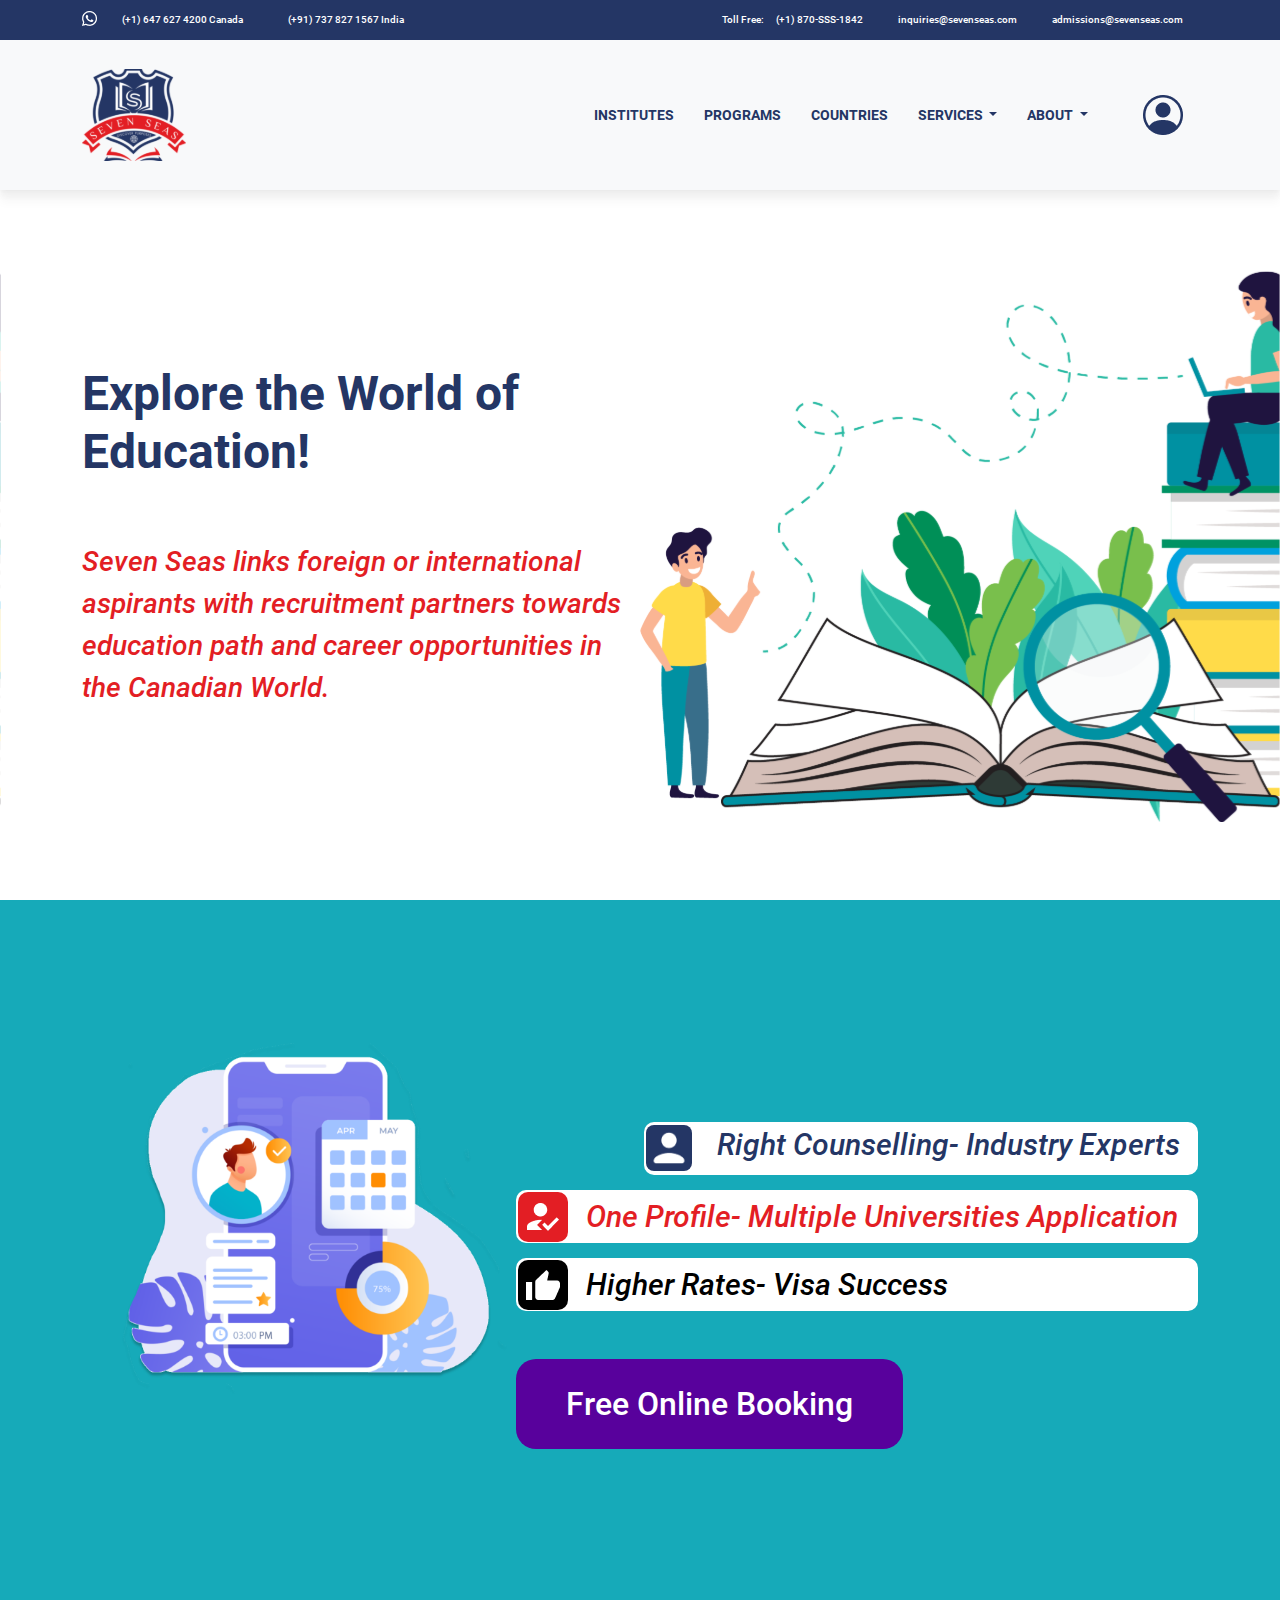
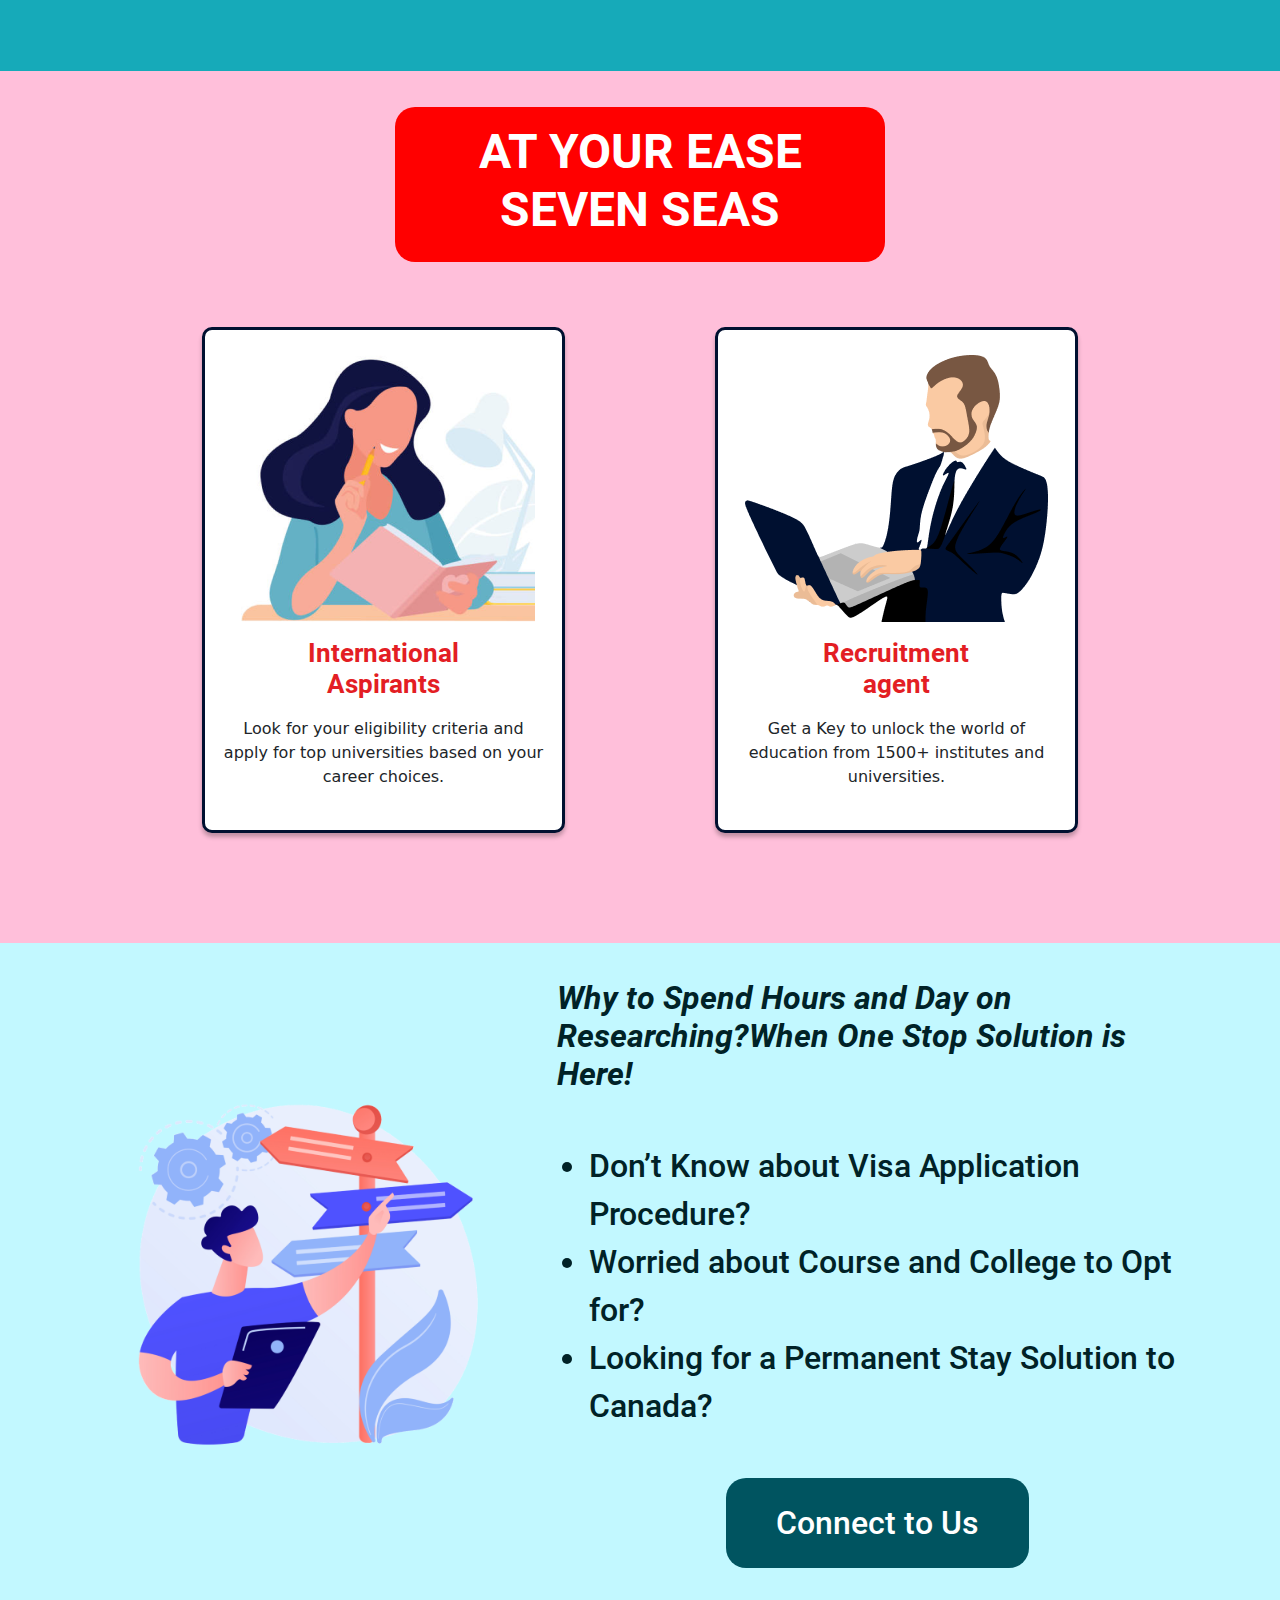
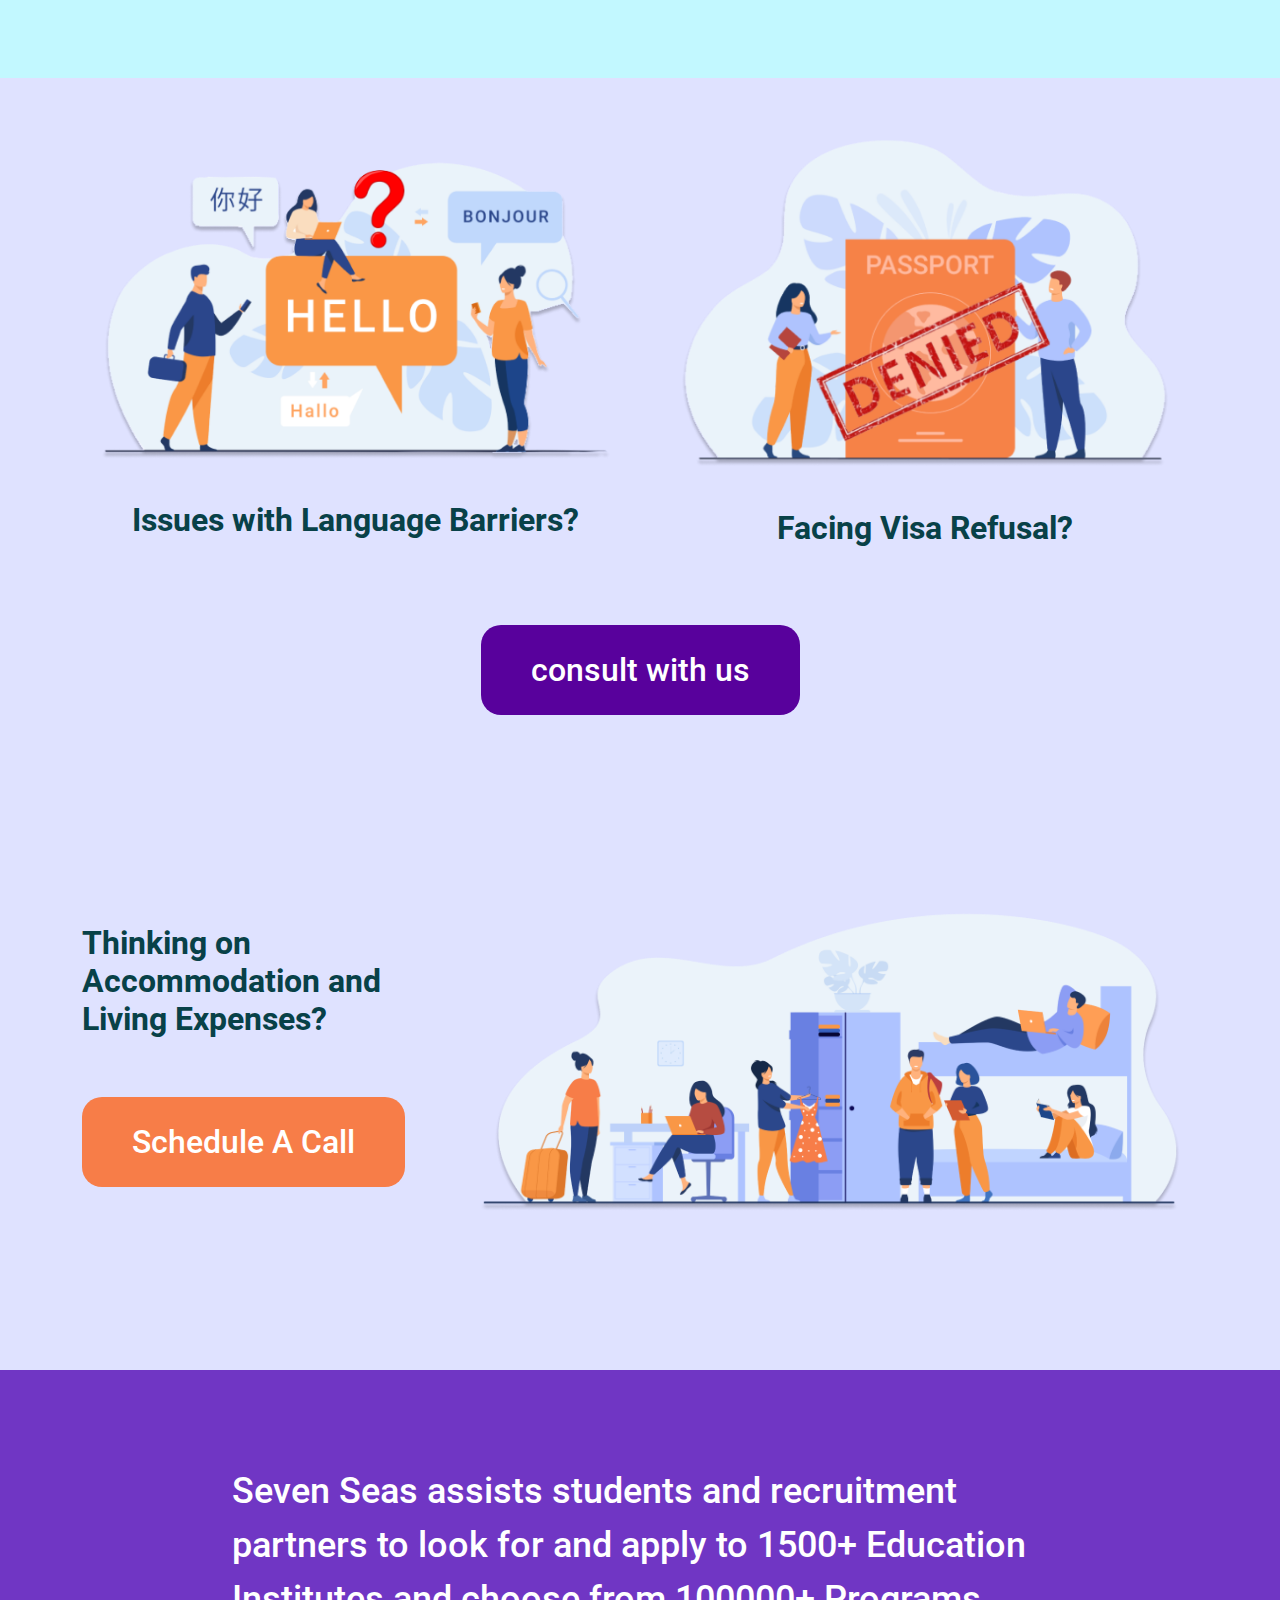
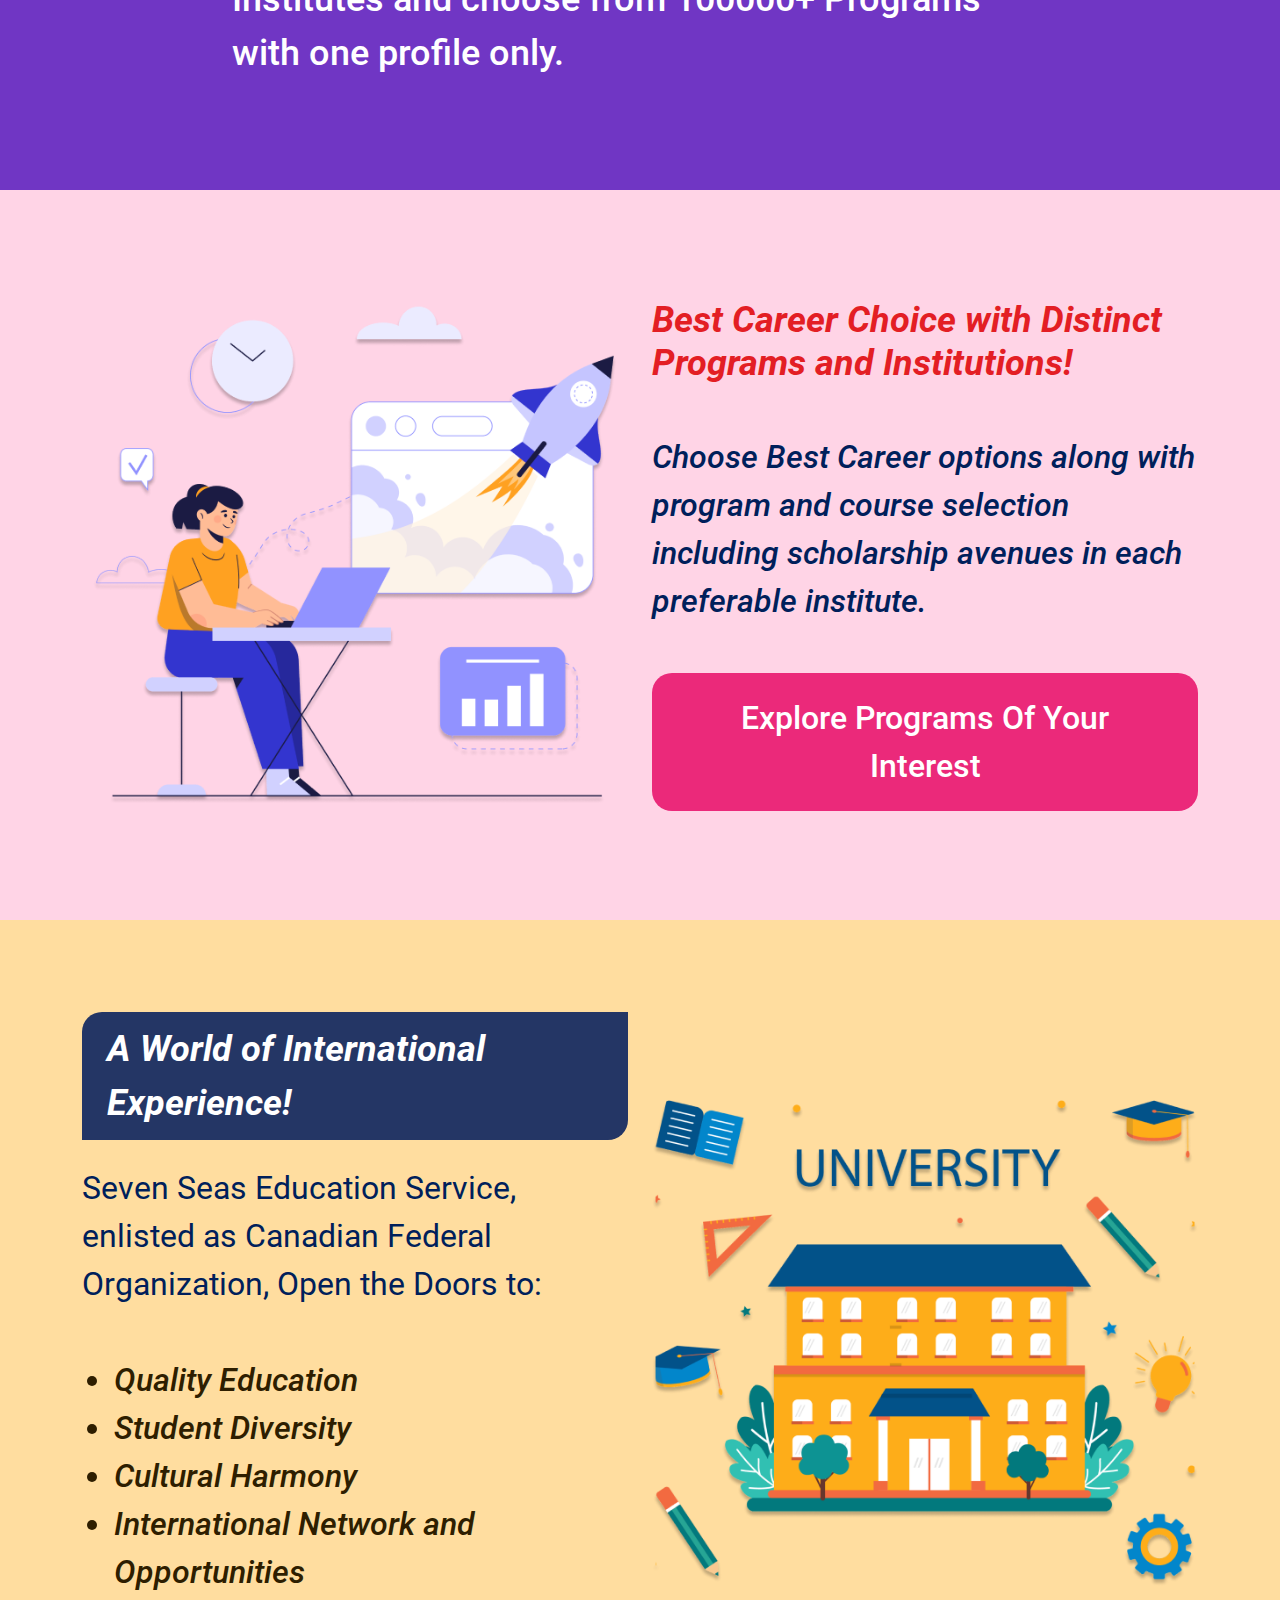
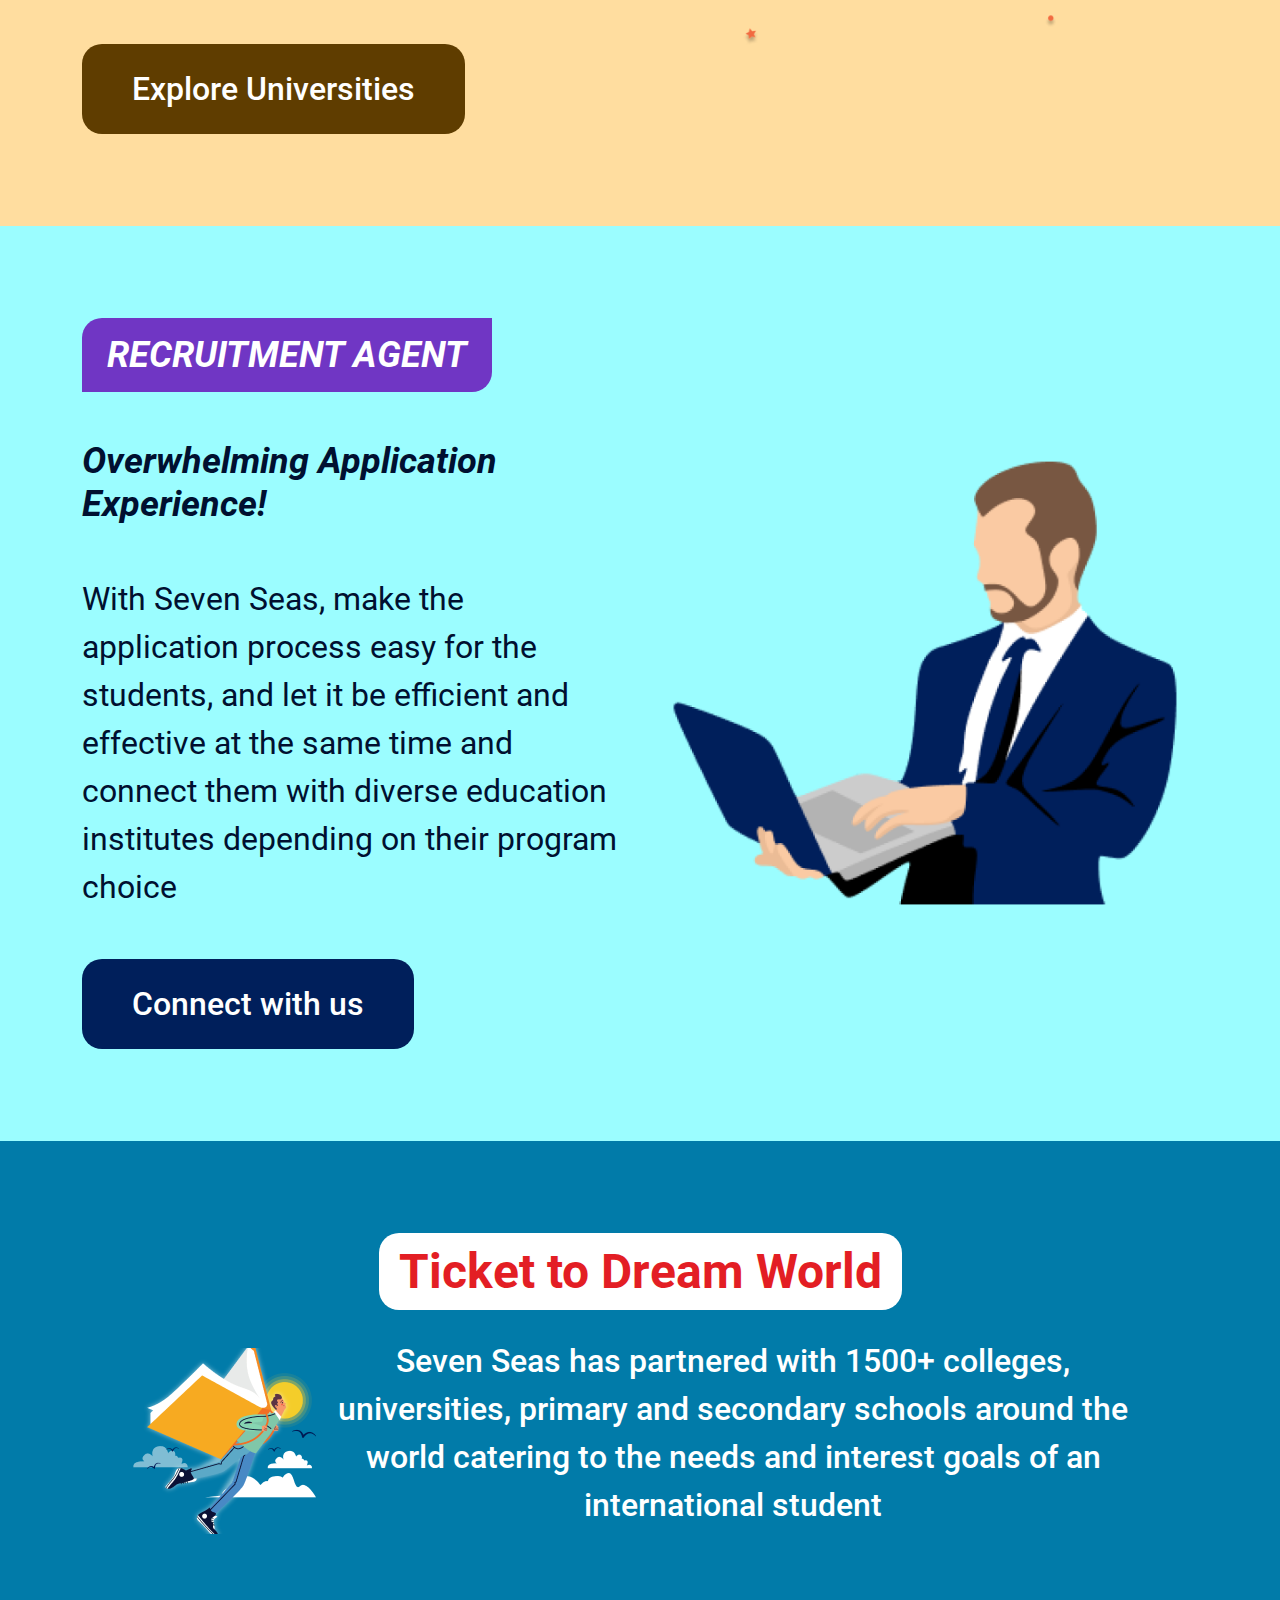
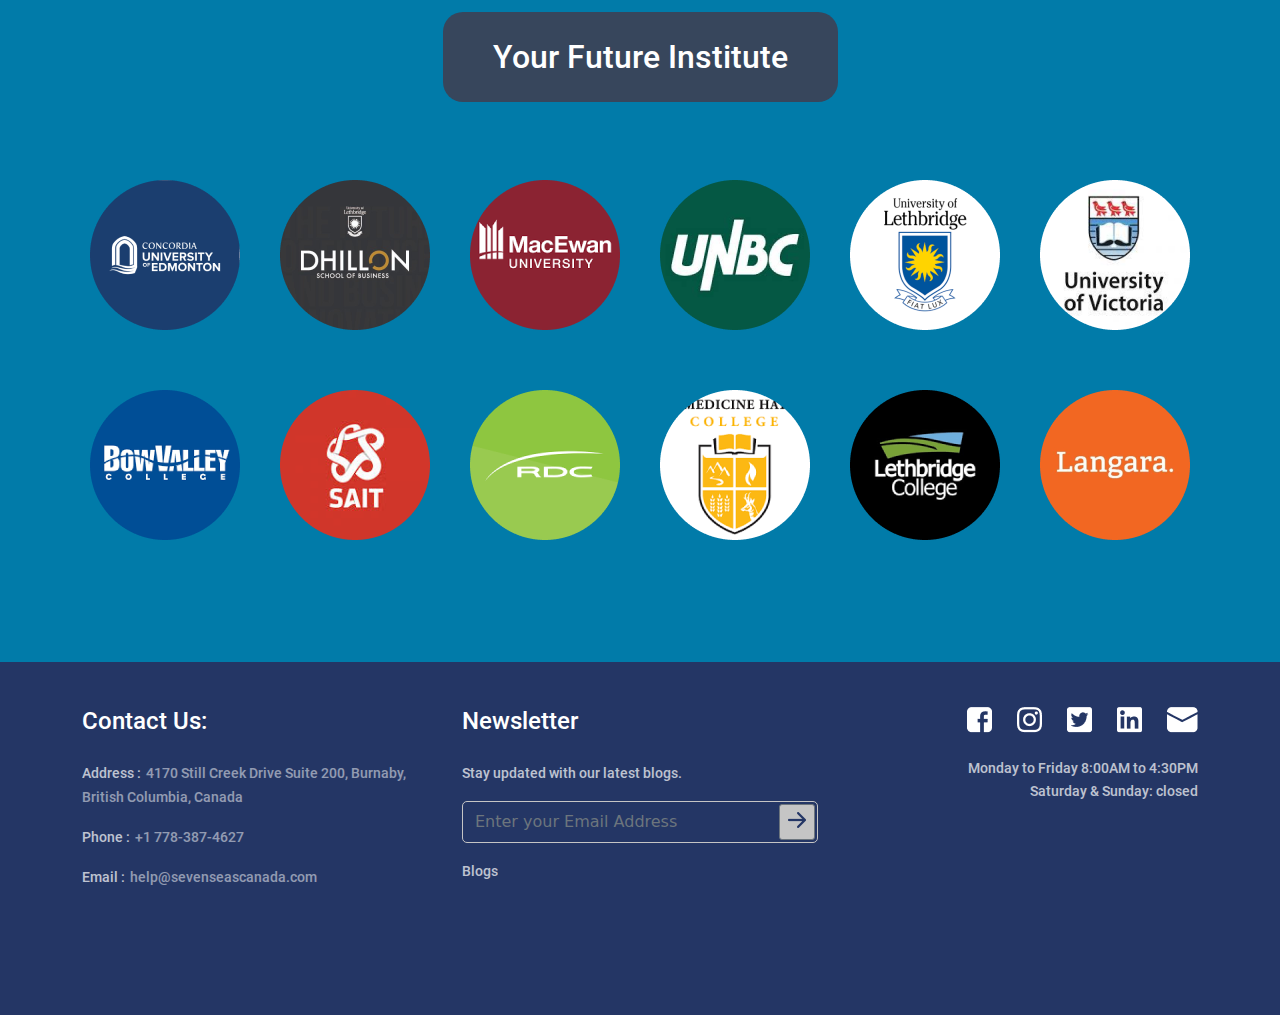
==== index.html @ 958078c7 "changes for 2 pages" ====
<!DOCTYPE html>
<html lang="en">

<head>
    <meta charset="UTF-8">
    <meta http-equiv="X-UA-Compatible" content="IE=edge">
    <meta name="viewport" content="width=device-width, initial-scale=1.0">
    <title>Seven Seas</title>
    <link rel="stylesheet" href="assets/library/bootstrap/css/bootstrap.min.css">
    <link rel="stylesheet" href="assets/css/main.css">
</head>

<body>
    <main>
        <header class="header">
            <div class="top-bar">
                <div class="container">
                    <div class="d-flex justify-content-between align-items-center">
                        <div class="top-bar-left">
                            <div class="top-bar-whatsapp">
                                <img src="assets/images/whatsapp.png" class="img-fluid" alt="whatsapp">
                                <a href="tel:6476274200">(+1) 647 627 4200 Canada</a>
                                <a href="tel:7378271567">(+91) 737 827 1567 India</a>
                            </div>
                        </div>
                        <div class="top-bar-right">
                            <ul class="list-unstyled m-0">
                                <li>
                                    <a href="tel:"><span>Toll Free:</span> (+1) 870-SSS-1842</a>
                                </li>
                                <li>
                                    <a href="tel:">inquiries@sevenseas.com</a>
                                </li>
                                <li>
                                    <a href="tel:">admissions@sevenseas.com</a>
                                </li>
                            </ul>
                        </div>
                    </div>
                </div>

            </div>
            <nav class="main-nav navbar navbar-expand-lg navbar-light bg-light">
                <div class="container">
                    <a class="navbar-brand" href="index.html">
                        <img src="assets/images/logo.svg" class="img-fluid" alt="">
                    </a>
                    <button class="navbar-toggler" type="button" data-bs-toggle="collapse"
                        data-bs-target="#navbarNavDropdown" aria-controls="navbarNavDropdown" aria-expanded="false"
                        aria-label="Toggle navigation">
                        <span class="navbar-toggler-icon"></span>
                    </button>
                    <div class="collapse navbar-collapse flex-grow-1 text-right" id="navbarNavDropdown">
                        <ul class="navbar-nav ms-auto flex-nowrap">
                            <li class="nav-item">
                                <a class="nav-link active" aria-current="page" href="#">Institutes</a>
                            </li>
                            <li class="nav-item">
                                <a class="nav-link" href="../layout/programs/programs.html">Programs</a>
                            </li>
                            <li class="nav-item">
                                <a class="nav-link" href="#">Countries</a>
                            </li>
                            <li class="nav-item dropdown">
                                <a class="nav-link dropdown-toggle" href="#" id="navbarDropdownMenuLink" role="button"
                                    data-bs-toggle="dropdown" aria-expanded="false">
                                    Services
                                </a>
                                <ul class="dropdown-menu" aria-labelledby="navbarDropdownMenuLink">
                                    <li><a class="dropdown-item"
                                            href="layout/services/international-aspirants.html">International Aspirants</a>
                                    </li>
                                    <li><a class="dropdown-item" href="#">Recruiting Agent</a></li>
                                </ul>
                            </li>
                            <li class="nav-item dropdown">
                                <a class="nav-link dropdown-toggle" href="#" id="navbarDropdownMenuLink" role="button"
                                    data-bs-toggle="dropdown" aria-expanded="false">
                                    About
                                </a>
                                <ul class="dropdown-menu" aria-labelledby="navbarDropdownMenuLink">
                                    <li><a class="dropdown-item" href="#">Our Story</a></li>
                                    <li><a class="dropdown-item" href="#">Talk & Walk</a></li>
                                    <li><a class="dropdown-item" href="#">Management</a></li>
                                    <li><a class="dropdown-item" href="#">News & Events</a></li>
                                    <li><a class="dropdown-item" href="#">BLOG</a></li>
                                    <li><a class="dropdown-item" href="#">CONTACT US</a></li>
                                </ul>
                            </li>
                            <li class="nav-item user-profile">
                                <a class="nav-link" href="#">
                                    <img src="assets/images/user-s.png" class="img-fluid" alt="">
                                </a>
                            </li>
                        </ul>
                    </div>
                </div>
            </nav>
        </header>
        <section class="home-hero home-hero-bg">
            <div class="container">
                <div class="row">
                    <div class="col-lg-6">
                        <h2>Explore the World of Education!</h2>
                        <p>Seven Seas links foreign or international aspirants with recruitment partners towards
                            education path and career opportunities in the Canadian World.
                        </p>
                    </div>
                </div>
            </div>
        </section>
        <section class="online-booking">
            <div class="container">
                <div class="booking-bg">
                    <div>
                        <ul class="list-unstyled">
                            <li>
                                <span>
                                    <span class="img">
                                        <img src="assets/images/user-ico.png" class="img-fluid" alt="">
                                    </span>
                                    <span class="text">
                                        Right Counselling- Industry Experts
                                    </span>
                                </span>
                            </li>
                            <li>
                                <span>
                                    <span class="img">
                                        <img src="assets/images/usr-tick.png" alt="">
                                    </span>
                                    <span class="text">One Profile- Multiple Universities Application</span>
                                </span>
                            </li>
                            <li>
                                <span>
                                    <span class="img">
                                        <img src="assets/images/like.png" class="img-fluid" alt="">
                                    </span>
                                    <span class="text">Higher Rates- Visa Success</span>
                                </span>
                            </li>
                        </ul>
                        <button class="btn common-btn">Free Online Booking</button>
                    </div>
                </div>
            </div>
        </section>
        <section class="services">
            <div class="container text-center">
                <div class="title">
                    <h2>AT YOUR EASE SEVEN SEAS</h2>
                </div>
                <div class="services-card">
                    <div class="card">
                        <img src="assets/images/home-sec-3-a.png" class="img-fluid" alt="">
                        <h3>International Aspirants</h3>
                        <p>Look for your eligibility criteria and apply for top universities based on your career
                            choices.</p>
                    </div>
                    <div class="card">
                        <img src="assets/images/home-sec-3-b.png" class="img-fluid" alt="">
                        <h3>Recruitment agent</h3>
                        <p>Get a Key to unlock the world of education from 1500+ institutes and universities.</p>
                    </div>
                </div>
            </div>
        </section>
        <section class="connect-us">
            <div class="container">
                <div class="row align-items-center">
                    <div class="col-12 col-sm-6 col-md-5">
                        <div class="">
                            <img src="assets/images/home-sec-4.png" class="img-fluid">
                        </div>
                    </div>
                    <div class="col-12 col-sm-6 col-md-7 justify-content-between">
                        <h1>
                            <i>Why to Spend Hours and Day on Researching?When One Stop Solution is Here!</i>
                        </h1>
                        <ul class="mt-5">
                            <li>Don’t Know about Visa Application Procedure?</li>
                            <li>Worried about Course and College to Opt for?</li>
                            <li>Looking for a Permanent Stay Solution to Canada?</li>
                        </ul>
                        <div class="text-center mt-5">
                            <button class="btn common-btn">Connect to Us</button>
                        </div>

                    </div>
                </div>
            </div>
        </section>
        <section class="consult-us">
            <div class="container">
                <div class="row align-items-center text-center">
                    <div class="col-6">
                        <img src="assets/images/home-sec-5-a.png" class="img-fluid" alt="">
                        <h4>Issues with Language Barriers?</h4>
                    </div>
                    <div class="col-6">
                        <img src="assets/images/home-sec-5-b.png" class="img-fluid" alt="">
                        <h4>Facing Visa Refusal?</h4>
                    </div>
                    <div class="col-12">
                        <button class="btn common-btn">
                            consult with us
                        </button>
                    </div>
                </div>
                <div class="row align-items-center">
                    <div class="col-4">
                        <h4>Thinking on Accommodation
                            and Living Expenses?</h4>
                        <button class="btn common-btn orange-color">Schedule A Call</button>
                    </div>
                    <div class="col-8 text-center">
                        <img src="assets/images/home-sec-6.png" class="img-fluid" alt="">
                    </div>
                </div>
            </div>
        </section>
        <section class="student-assist">
            <div class="container">
                <p>Seven Seas assists students and recruitment partners to look for and apply to 1500+ Education
                    Institutes and choose from
                    100000+ Programs with one profile only.</p>
            </div>
        </section>
        <section class="career-choice">
            <div class="container">
                <div class="row align-items-center">
                    <div class="col-6">
                        <img src="assets/images/home-sec-7.png" class="img-fluid" alt="">
                    </div>
                    <div class="col-6">
                        <h4>Best Career Choice with
                            Distinct Programs and Institutions!
                        </h4>
                        <p class="my-5">Choose Best Career options along with program and course selection including
                            scholarship
                            avenues in each preferable institute.
                        </p>
                        <button class="btn common-btn">
                            Explore Programs Of Your Interest
                        </button>
                    </div>
                </div>
            </div>
        </section>
        <section class="international-exp">
            <div class="container">
                <div class="row align-items-center">
                    <div class="col-6">
                        <label class="label-ribben mb-4">A World of International Experience!
                        </label>
                        <p>Seven Seas Education Service, enlisted as Canadian Federal Organization, Open the Doors to:
                        </p>
                        <ul class="my-5">
                            <li> Quality Education
                            </li>
                            <li>Student Diversity
                            </li>
                            <li>Cultural Harmony
                            </li>
                            <li>International Network and Opportunities</li>
                        </ul>
                        <button class="btn common-btn">Explore Universities</button>
                    </div>
                    <div class="col-6">
                        <img src="assets/images/home-sec-8.png" class="img-fluid" alt="">
                    </div>
                </div>
            </div>
        </section>
        <section class="recruitment-agent">
            <div class="container">
                <div class="row align-items-center">
                    <div class="col-6">
                        <label class="label-ribben mb-5">RECRUITMENT AGENT</label>
                        <h3>Overwhelming Application Experience!
                        </h3>
                        <p class="my-5">With Seven Seas, make the application process easy for the students, and let it
                            be efficient
                            and
                            effective at the same time and connect them with diverse education institutes depending on
                            their program
                            choice</p>
                        <button class="btn common-btn">Connect with us</button>
                    </div>
                    <div class="col-6">
                        <img src="assets/images/work.png" class="img-fluid" alt="">
                    </div>
                </div>
            </div>
        </section>
        <section class="partner">
            <div class="container text-center">
                <h2>Ticket to Dream World</h2>
                <div class="d-flex px-5 align-items-center">
                    <img src="assets/images/home-footer-1.png" class="img-fluid" alt="">
                    <p class="pl-4">Seven Seas has partnered with 1500+ colleges, universities, primary and secondary
                        schools around
                        the world catering to
                        the needs and interest goals of an international student</p>
                </div>
                <button class="btn common-btn my-5">Your Future Institute</button>
                <div class="row">
                    <div class="col-2">
                        <img src="assets/images/home-footer-2.png" class="img-fluid" alt="">
                    </div>
                    <div class="col-2">
                        <img src="assets/images/home-footer-3.png" class="img-fluid" alt="">
                    </div>
                    <div class="col-2">
                        <img src="assets/images/home-footer-4.png" class="img-fluid" alt="">
                    </div>
                    <div class="col-2">
                        <img src="assets/images/home-footer-5.png" class="img-fluid" alt="">
                    </div>
                    <div class="col-2">
                        <img src="assets/images/home-footer-6.png" class="img-fluid" alt="">
                    </div>
                    <div class="col-2">
                        <img src="assets/images/home-footer-7.png" class="img-fluid" alt="">
                    </div>
                    <div class="col-2">
                        <img src="assets/images/home-footer-8.png" class="img-fluid" alt="">
                    </div>
                    <div class="col-2">
                        <img src="assets/images/home-footer-9.png" class="img-fluid" alt="">
                    </div>
                    <div class="col-2">
                        <img src="assets/images/home-footer-10.png" class="img-fluid" alt="">
                    </div>
                    <div class="col-2">
                        <img src="assets/images/home-footer-11.png" class="img-fluid" alt="">
                    </div>
                    <div class="col-2">
                        <img src="assets/images/home-footer-12.png" class="img-fluid" alt="">
                    </div>
                    <div class="col-2">
                        <img src="assets/images/home-footer-13.png" class="img-fluid" alt="">
                    </div>
                </div>
            </div>
        </section>
        <footer class="footer">
            <div class="container">
                <div class="row">
                    <div class="col-12 col-md-4">
                        <div class="address">
                            <h3>Contact Us:</h3>
                            <div>
                                <label>Address :</label>
                                <span> 4170 Still Creek Drive Suite 200, Burnaby, British Columbia, Canada
                                </span>
                            </div>
                            <div>
                                <label>Phone :</label> <span>+1 778-387-4627</span>
                            </div>
                            <div>
                                <label>Email :</label> <a href="">help@sevenseascanada.com</a></p>
                            </div>
                        </div>
                    </div>
                    <div class="col-12 col-md-4">
                        <div class="news">
                            <h3>Newsletter</h3>
                            <label>Stay updated with our latest blogs.</label>
                            <div class="input-group my-3">
                                <input type="text" placeholder="Enter your Email Address" class="form-control">
                                <button class="btn btn-outline-secondary" type="button">
                                    <img src="assets/images/arrow.png" class="img-fluid" alt="">
                                </button>
                            </div>
                            <label>Blogs</label>
                        </div>
                    </div>
                    <div class="col-12 col-md-4 text-end">
                        <div class="social-ico">
                            <a href=""><img src="assets/images/facebook.png"></a>
                            <a href=""><img src="assets/images/instagram.png"></a>
                            <a href=""><img src="assets/images/twitter.png"></a>
                            <a href=""><img src="assets/images/linkedin.png"></a>
                            <a href=""><img src="assets/images/mail.png"></a>
                        </div>
                        <label class="d-block">Monday to Friday 8:00AM to 4:30PM</label>
                        <label>Saturday &amp; Sunday: closed</label>
                    </div>
                </div>
            </div>
        </footer>
    </main>
    <script src="assets/library/bootstrap/js/bootstrap.min.js"></script>
</body>

</html>
---- assets/css/main.css ----
@font-face {
  font-family: roboto-bold;
  src: url(../font/roboto/Roboto-Bold.ttf);
}

@font-face {
  font-family: roboto-bold-italic;
  src: url(../font/roboto/Roboto-BoldItalic.ttf);
}

@font-face {
  font-family: roboto-regular;
  src: url(../font/roboto/Roboto-Regular.ttf);
}

@font-face {
  font-family: roboto-regular-italic;
  src: url(../font/roboto/Roboto-ThinItalic.ttf);
}

@font-face {
  font-family: roboto-medium;
  src: url(../font/roboto/RobotoMedium.ttf);
}

@font-face {
  font-family: roboto-medium-italic;
  src: url(../font/roboto/Roboto-MediumItalic.ttf);
}

.purple-primary-btn {
  background-color: #58019C;
  border-radius: 20px;
  font-family: roboto-bold;
  font-size: 24px;
  height: 80px;
  padding: 0 36px;
  border: none;
}

.primary-btn {
  background-color: #243665;
  border-radius: 20px;
  font-family: roboto-bold;
  font-size: 24px;
  padding: 0 36px;
}

.common-btn {
  display: inline-block;
  border-radius: 20px;
  font-family: roboto-medium;
  font-size: 32px;
  padding: 21px 50px;
  border: none;
  text-decoration: none;
}

.label-ribben {
  border-radius: 20px 0;
  font-family: roboto-bold-italic;
  font-size: 36px;
  padding: 10px 25px;
}

.common-peach-section {
  background: #CCD9ED;
}

.common-peach-section .title {
  font-size: 48px;
  font-weight: 900;
}

.common-peach-section p {
  color: #243665;
}

.red-bg {
  background-color: #F82626;
}

.red-bg .title h3 {
  color: #F82626;
}

.green-bg {
  background-color: #0E4E40;
}

.green-bg .title h3 {
  color: #0E4E40;
}

.sky-blue-bg {
  background-color: #4DC7E1;
}

.sky-blue-bg .title h3 {
  color: #494949;
}

.yellow-bg {
  background-color: #ECB91F;
}

.yellow-bg .title h3 {
  color: #97B031;
}

.blue-bg {
  background-color: #5684FF;
}

.blue-bg .title h3 {
  color: #5684FF;
}

.purple-bg {
  background-color: #7656A4;
}

.purple-bg .title h3 {
  color: #62614A;
}

.grey-bg {
  background-color: #5B5B5B;
}

.grey-bg .title h3 {
  color: #494949;
}

.pink-bg {
  background-color: #E01167;
}

.pink-bg .title h3 {
  color: #E01167;
}

main.international-apirants .online-booking.online-booking-int-asp {
  background: url("../images/study-bg.png");
}

main.international-apirants .online-booking.online-booking-int-asp h2 {
  text-shadow: 0px 4px 4px rgba(0, 0, 0, 0.25);
  font-size: 36px;
}

main.international-apirants .online-booking.online-booking-int-asp .teacher {
  width: 13%;
}

main.international-apirants .online-booking.online-booking-int-asp .last-para > div {
  padding-left: 0;
}

main.international-apirants .online-booking.online-booking-int-asp .tructed-text {
  max-width: 35%;
}

main.international-apirants .home-hero.int-service-bg, main.international-apirants .home-hero.int-recruiting-agent {
  background-size: contain;
  background-repeat: no-repeat;
  background-position: right center;
}

main.international-apirants .int-service-bg {
  background: url(../images/page-2-bg.svg);
}

main.international-apirants .int-recruiting-agent {
  background: url(../images/page-3-hero.svg);
}

main.international-apirants .int-recruiting-agent h2 + p {
  word-spacing: 2px;
}

main.international-apirants .fs-36 {
  font-size: 36px;
}

main.international-apirants .fs-48 {
  font-size: 48px;
}

main.international-apirants .fw-500 {
  font-weight: 500;
}

main.international-apirants .width-50 {
  width: 50px;
}

main.international-apirants .height-12 {
  height: 12px;
}

main.international-apirants .width-150 {
  width: 150px;
}

main.international-apirants .br-20 {
  border-radius: 20px;
}

main.international-apirants .btn-warning {
  background: #e3a311;
}

main.international-apirants .width-92 {
  width: 92%;
}

main.international-apirants .career-programs {
  background: #adceff;
}

main.international-apirants .career-programs .red-text {
  color: #e31e24;
  word-spacing: 3px;
}

main.international-apirants .career-programs .right-section {
  border-radius: 20px;
}

main.international-apirants .career-programs .right-section + p {
  color: #001343;
  font-size: 24px;
  padding-left: 40px;
  padding-right: 40px;
  word-spacing: 4px;
}

main.international-apirants .study-section {
  background: #feffc5;
}

main.international-apirants .study-section .btn-style {
  background: #755912;
  font-size: 48px;
  border-radius: 20px;
}

main.international-apirants .study-section .text-study {
  color: #434400;
  width: 64.5%;
  margin: auto;
}

main.international-apirants .study-section .text-study span {
  padding-right: 14.1px;
}

main.international-apirants .study-section.extended {
  background: #E9D7C3;
}

main.international-apirants .study-section.extended .btn-style {
  background: #4B0303;
}

main.international-apirants .study-section.extended .text-study {
  color: #A05400;
}

main.international-apirants .study-section.extended .btn-warning {
  background: #9B691F;
}

main.international-apirants .study-section.extended .btn-warning + p {
  color: #9B691F;
}

main.international-apirants .primary-btn {
  padding-top: 15px;
  padding-bottom: 15px;
}

main.international-apirants .student-facilities {
  background: #cfffd0;
}

main.international-apirants .student-facilities.exteded {
  background: #730000;
}

main.international-apirants .student-facilities.exteded .btn {
  color: #730000;
}

main.international-apirants .student-facilities.exteded .fw-bolder {
  font-weight: 900 !important;
}

main.international-apirants .student-facilities .text-grey {
  color: #BEBEBE;
}

main.international-apirants #staticBackdrop .modal-dialog {
  max-width: initial;
  height: 100%;
  min-height: initial;
}

main .header .top-bar {
  background-color: #243665;
  padding: 6px 0 10px;
}

main .header .top-bar .top-bar-left img {
  width: 15px;
  height: 15px;
}

main .header .top-bar .top-bar-left .top-bar-whatsapp a {
  color: #fff;
  text-decoration: none;
  padding: 0 20px;
  font-family: roboto-medium;
  font-size: 10px;
}

main .header .top-bar .top-bar-right ul li {
  display: inline-block;
}

main .header .top-bar .top-bar-right ul li a {
  color: #fff;
  text-decoration: none;
  padding: 0 15px;
  font-family: roboto-medium;
  font-size: 10px;
}

main .header .top-bar .top-bar-right ul li a span {
  margin-right: 10px;
}

main .header .main-nav {
  padding: 24px 0;
  background: #FFFFFF;
  -webkit-box-shadow: 0px 12.5216px 10.0172px rgba(0, 0, 0, 0.035), 0px 6.6501px 5.32008px rgba(0, 0, 0, 0.0282725), 0px 2.76726px 2.21381px rgba(0, 0, 0, 0.0196802);
          box-shadow: 0px 12.5216px 10.0172px rgba(0, 0, 0, 0.035), 0px 6.6501px 5.32008px rgba(0, 0, 0, 0.0282725), 0px 2.76726px 2.21381px rgba(0, 0, 0, 0.0196802);
}

main .header .main-nav .navbar-nav {
  display: -webkit-box;
  display: -ms-flexbox;
  display: flex;
  -webkit-box-align: center;
      -ms-flex-align: center;
          align-items: center;
}

main .header .main-nav .navbar-nav .nav-item a {
  font-family: roboto-bold;
  font-size: 14px;
  color: #243665;
  padding-right: 15px;
  padding-left: 15px;
  text-transform: uppercase;
}

main .header .main-nav .navbar-nav .nav-item.user-profile {
  margin-left: 25px;
}

main .home-hero {
  height: calc(100vh - 190px);
  background-size: contain;
  background-repeat: no-repeat;
  background-position: right;
  display: -webkit-box;
  display: -ms-flexbox;
  display: flex;
  -webkit-box-align: center;
      -ms-flex-align: center;
          align-items: center;
}

main .home-hero.home-hero-bg {
  background-image: url(../images/home-hero-bg.svg);
}

main .home-hero h2 {
  font-family: roboto-bold;
  font-size: 3rem;
  color: #243665;
  margin-bottom: 60px;
}

main .home-hero p {
  font-family: roboto-medium-italic;
  font-size: 28px;
  color: #E31E24;
}

main .home-hero .font-family-style-normal {
  font-family: roboto-bold;
}

main .btn-size-32 {
  font-size: 32px;
}

main .online-booking {
  background-color: #16AAB9;
  padding: 143px 0;
}

main .online-booking .booking-bg {
  background-image: url(../images/home-sec-2.png);
  background-repeat: no-repeat;
  display: -webkit-box;
  display: -ms-flexbox;
  display: flex;
  -webkit-box-pack: end;
      -ms-flex-pack: end;
          justify-content: flex-end;
  -webkit-box-align: center;
      -ms-flex-align: center;
          align-items: center;
  height: 485px;
}

main .online-booking .booking-bg ul {
  margin-bottom: 3rem;
}

main .online-booking .booking-bg ul li {
  text-align: right;
  margin-bottom: 15px;
}

main .online-booking .booking-bg ul li > span {
  background-color: #fff;
  height: 53px;
  display: inline-block;
  border-radius: 10px;
}

main .online-booking .booking-bg ul li > span .text {
  font-family: roboto-medium-italic;
  font-size: 30px;
  padding: 0 18px;
}

main .online-booking .booking-bg ul li:first-child .img {
  vertical-align: top;
}

main .online-booking .booking-bg ul li:first-child img {
  width: 50px;
  height: 50px;
  padding: 2px;
  border-radius: 10px;
  margin: 1px 0;
}

main .online-booking .booking-bg ul li:first-child .text {
  color: #243665;
}

main .online-booking .booking-bg ul li:nth-child(2) > span {
  display: -webkit-box;
  display: -ms-flexbox;
  display: flex;
  -webkit-box-align: center;
      -ms-flex-align: center;
          align-items: center;
  padding: 2px;
}

main .online-booking .booking-bg ul li:nth-child(2) .img {
  display: -webkit-box;
  display: -ms-flexbox;
  display: flex;
  -webkit-box-align: center;
      -ms-flex-align: center;
          align-items: center;
  -webkit-box-pack: center;
      -ms-flex-pack: center;
          justify-content: center;
  width: 50px;
  height: 50px;
  background-color: #E31E24;
  border-radius: 10px;
}

main .online-booking .booking-bg ul li:nth-child(2) .text {
  color: #E31E24;
}

main .online-booking .booking-bg ul li:nth-child(3) > span {
  display: -webkit-box;
  display: -ms-flexbox;
  display: flex;
  -webkit-box-align: center;
      -ms-flex-align: center;
          align-items: center;
  padding: 2px;
}

main .online-booking .booking-bg ul li:nth-child(3) .img {
  display: -webkit-box;
  display: -ms-flexbox;
  display: flex;
  -webkit-box-align: center;
      -ms-flex-align: center;
          align-items: center;
  -webkit-box-pack: center;
      -ms-flex-pack: center;
          justify-content: center;
  width: 50px;
  height: 50px;
  background-color: #000;
  border-radius: 10px;
}

main .online-booking .booking-bg ul li:nth-child(3) .text {
  color: #000;
}

main .online-booking .booking-bg .common-btn {
  background-color: #58019C;
  color: #fff;
}

main .services {
  background-color: #FFBFDA;
  padding: 36px 0 110px;
}

main .services .title {
  width: 490px;
  display: inline-block;
  background-color: #FF0000;
  padding: 16px;
  border-radius: 20px;
  color: #fff;
  margin-bottom: 65px;
}

main .services .title h2 {
  font-family: roboto-bold;
  font-size: 48px;
}

main .services .services-card {
  display: -webkit-box;
  display: -ms-flexbox;
  display: flex;
  -webkit-box-align: center;
      -ms-flex-align: center;
          align-items: center;
  -webkit-box-pack: center;
      -ms-flex-pack: center;
          justify-content: center;
}

main .services .services-card .card {
  width: 363px;
  margin: 0 75px;
  border: 3px solid #001030;
  -webkit-box-shadow: 0px 4px 4px rgba(0, 0, 0, 0.25);
          box-shadow: 0px 4px 4px rgba(0, 0, 0, 0.25);
  border-radius: 10px;
  padding: 25px 18px;
  display: -webkit-box;
  display: -ms-flexbox;
  display: flex;
  -webkit-box-align: center;
      -ms-flex-align: center;
          align-items: center;
}

main .services .services-card .card img {
  width: 303px;
  height: 267px;
}

main .services .services-card .card h3 {
  color: #E31E24;
  font-family: roboto-bold;
  font-size: 26px;
  width: 66%;
  margin: 1rem 0;
}

main .connect-us {
  background-color: #C2F8FF;
  padding: 36px 0 110px;
}

main .connect-us h1 {
  font-family: roboto-bold-italic;
  font-size: 32px;
  color: #002227;
}

main .connect-us ul li {
  font-family: roboto-medium;
  font-size: 32px;
  color: #002227;
}

main .connect-us .common-btn {
  background-color: #005460;
  color: #fff;
}

main .consult-us {
  background-color: #DFE2FF;
  padding: 36px 0 110px;
}

main .consult-us h4 {
  color: #084148;
  font-family: roboto-bold;
  font-size: 32px;
}

main .consult-us .common-btn {
  background-color: #58019C;
  color: #fff;
  margin: 70px 0 150px;
}

main .consult-us .common-btn.orange-color {
  background-color: #F77D48;
  margin: 50px 0 15px;
}

main .student-assist {
  background-color: #7036C4;
  padding: 94px 220px;
}

main .student-assist p {
  font-family: roboto-medium;
  font-size: 36px;
  color: #fff;
}

main .career-choice {
  background-color: #FFD4E6;
  padding: 92px 0;
}

main .career-choice h4 {
  color: #E31E24;
  font-family: roboto-bold-italic;
  font-size: 36px;
}

main .career-choice p {
  color: #001F5B;
  font-family: roboto-medium-italic;
  font-size: 32px;
}

main .career-choice .common-btn {
  background-color: #EB297A;
  color: #fff;
  padding: 21px 50px;
}

main .international-exp {
  background-color: #FFDD9F;
  padding: 92px 0;
}

main .international-exp .label-ribben {
  background-color: #243665;
  color: #fff;
}

main .international-exp p {
  font-family: roboto-regular;
  font-size: 32px;
  color: #001F5B;
}

main .international-exp ul li {
  font-family: roboto-medium-italic;
  font-size: 32px;
  color: #2E1E00;
}

main .international-exp .common-btn {
  background-color: #5F3D00;
  color: #fff;
}

main .recruitment-agent {
  background-color: #9BFDFF;
  padding: 92px 0;
}

main .recruitment-agent .label-ribben {
  background-color: #7036C4;
  color: #fff;
}

main .recruitment-agent h3 {
  font-family: roboto-bold-italic;
  font-size: 36px;
  color: #001030;
}

main .recruitment-agent p {
  font-family: roboto-regular;
  font-size: 32px;
  color: #001030;
}

main .recruitment-agent .common-btn {
  background-color: #001F5B;
  color: #fff;
}

main .partner {
  background-color: #017BA9;
  padding: 92px 0;
}

main .partner h2 {
  font-family: roboto-bold;
  font-size: 48px;
  color: #E31E24;
  display: inline-block;
  background-color: #fff;
  padding: 10px 20px;
  border-radius: 20px;
}

main .partner p {
  font-family: roboto-medium;
  font-size: 32px;
  color: #fff;
}

main .partner .common-btn {
  background-color: #37465C;
  color: #fff;
}

main .partner img {
  margin: 30px 0;
}

main .footer {
  background-color: #243665;
  padding: 45px 0 110px;
}

main .footer h3 {
  font-family: roboto-medium;
  font-size: 24px;
  color: #fff;
  margin-bottom: 25px;
}

main .footer label {
  font-family: roboto-medium;
  font-size: 14px;
  color: #fff;
  opacity: 0.7;
}

main .footer span {
  font-family: roboto-medium;
  font-size: 14px;
  color: #fff;
  opacity: 0.5;
}

main .footer a {
  font-family: roboto-medium;
  font-size: 14px;
  color: #fff;
  opacity: 0.5;
  text-decoration: none;
}

main .footer .address div {
  margin-bottom: 16px;
}

main .footer .news .input-group {
  position: relative;
}

main .footer .news .input-group .form-control {
  border: 1px solid #C5C5C5;
  background-color: transparent;
  color: rgba(255, 255, 255, 0.7);
  border-radius: 5px !important;
  height: 42px;
}

main .footer .news .input-group .form-control ::-webkit-input-placeholder {
  /* Chrome, Firefox, Opera, Safari 10.1+ */
  color: rgba(255, 255, 255, 0.7);
  opacity: 1;
  /* Firefox */
}

main .footer .news .input-group .form-control :-ms-input-placeholder {
  /* Chrome, Firefox, Opera, Safari 10.1+ */
  color: rgba(255, 255, 255, 0.7);
  opacity: 1;
  /* Firefox */
}

main .footer .news .input-group .form-control ::-ms-input-placeholder {
  /* Chrome, Firefox, Opera, Safari 10.1+ */
  color: rgba(255, 255, 255, 0.7);
  opacity: 1;
  /* Firefox */
}

main .footer .news .input-group .form-control ::placeholder {
  /* Chrome, Firefox, Opera, Safari 10.1+ */
  color: rgba(255, 255, 255, 0.7);
  opacity: 1;
  /* Firefox */
}

main .footer .news .input-group .form-control :-ms-input-placeholder {
  /* Internet Explorer 10-11 */
  color: rgba(255, 255, 255, 0.7);
}

main .footer .news .input-group .form-control ::-ms-input-placeholder {
  /* Microsoft Edge */
  color: rgba(255, 255, 255, 0.7);
}

main .footer .news .input-group .btn {
  position: absolute;
  height: 36px;
  width: 36px;
  right: 3px;
  top: 3px;
  background-color: #C5C5C5;
  border-radius: 3px !important;
  padding: 0;
}

main .footer .news .input-group .btn img {
  margin-top: -4px;
}

main .footer .social-ico {
  margin-bottom: 25px;
}

main .footer .social-ico a {
  color: #fff;
  opacity: 1;
  margin-left: 20px;
}

main .programs {
  background-color: #C8DCFD;
  padding: 92px 200px;
}

main .programs .card {
  width: 350px;
  display: inline-block;
  border-radius: 15px;
  border: 0;
  margin-bottom: 100px;
}

main .programs .card .img {
  width: 350px;
  height: 250px;
  display: -webkit-box;
  display: -ms-flexbox;
  display: flex;
  -webkit-box-align: center;
      -ms-flex-align: center;
          align-items: center;
  -webkit-box-pack: center;
      -ms-flex-pack: center;
          justify-content: center;
}

main .programs .card .title {
  width: 350px;
  height: 200px;
  display: -webkit-box;
  display: -ms-flexbox;
  display: flex;
  -webkit-box-align: center;
      -ms-flex-align: center;
          align-items: center;
  -webkit-box-pack: center;
      -ms-flex-pack: center;
          justify-content: center;
  border-radius: 15px;
  background-color: #fff;
  padding: 0 70px;
}

main .programs .card .title h3 {
  font-family: roboto-medium;
  font-size: 24px;
}

main .programs .common-btn {
  background-color: #243665;
  color: #fff;
}

@media screen and (max-width: 1399px) {
  main .online-booking .booking-bg {
    background-size: 40%;
  }
}

@media screen and (max-width: 1200px) {
  main .online-booking .booking-bg ul li > span .text {
    font-size: 22px;
  }
  main .home-hero h2 {
    font-size: 2rem;
    margin-bottom: 30px;
  }
  main .home-hero p {
    font-size: 22px;
  }
  .common-btn,
  main .career-choice .common-btn {
    border-radius: 12px;
    font-size: 22px;
    padding: 8px 28px;
  }
  main .online-booking .booking-bg {
    height: 380px;
  }
  main .online-booking {
    padding: 50px 0;
  }
  main .services .title h2,
  main .career-choice p,
  main .international-exp p,
  main .international-exp ul li {
    font-size: 22px;
  }
  main .services .title {
    width: 315px;
  }
  main .services,
  main .consult-us,
  main .connect-us,
  main .student-assist,
  main .career-choice,
  main .international-exp,
  main .recruitment-agent,
  main .partner {
    padding: 36px 0 55px;
  }
  main .connect-us h1,
  main .connect-us ul li,
  main .career-choice h4,
  main .consult-us h4,
  main .recruitment-agent p,
  main .partner p {
    font-size: 24px;
  }
  main .consult-us .common-btn {
    background-color: #58019C;
    color: #fff;
    margin: 70px 0 0;
  }
  main .student-assist p,
  main .recruitment-agent h3,
  main .partner h2 {
    font-size: 32px;
  }
  .label-ribben {
    border-radius: 14px 0;
    font-size: 26px;
    padding: 8px 20px;
  }
}
/*# sourceMappingURL=main.css.map */
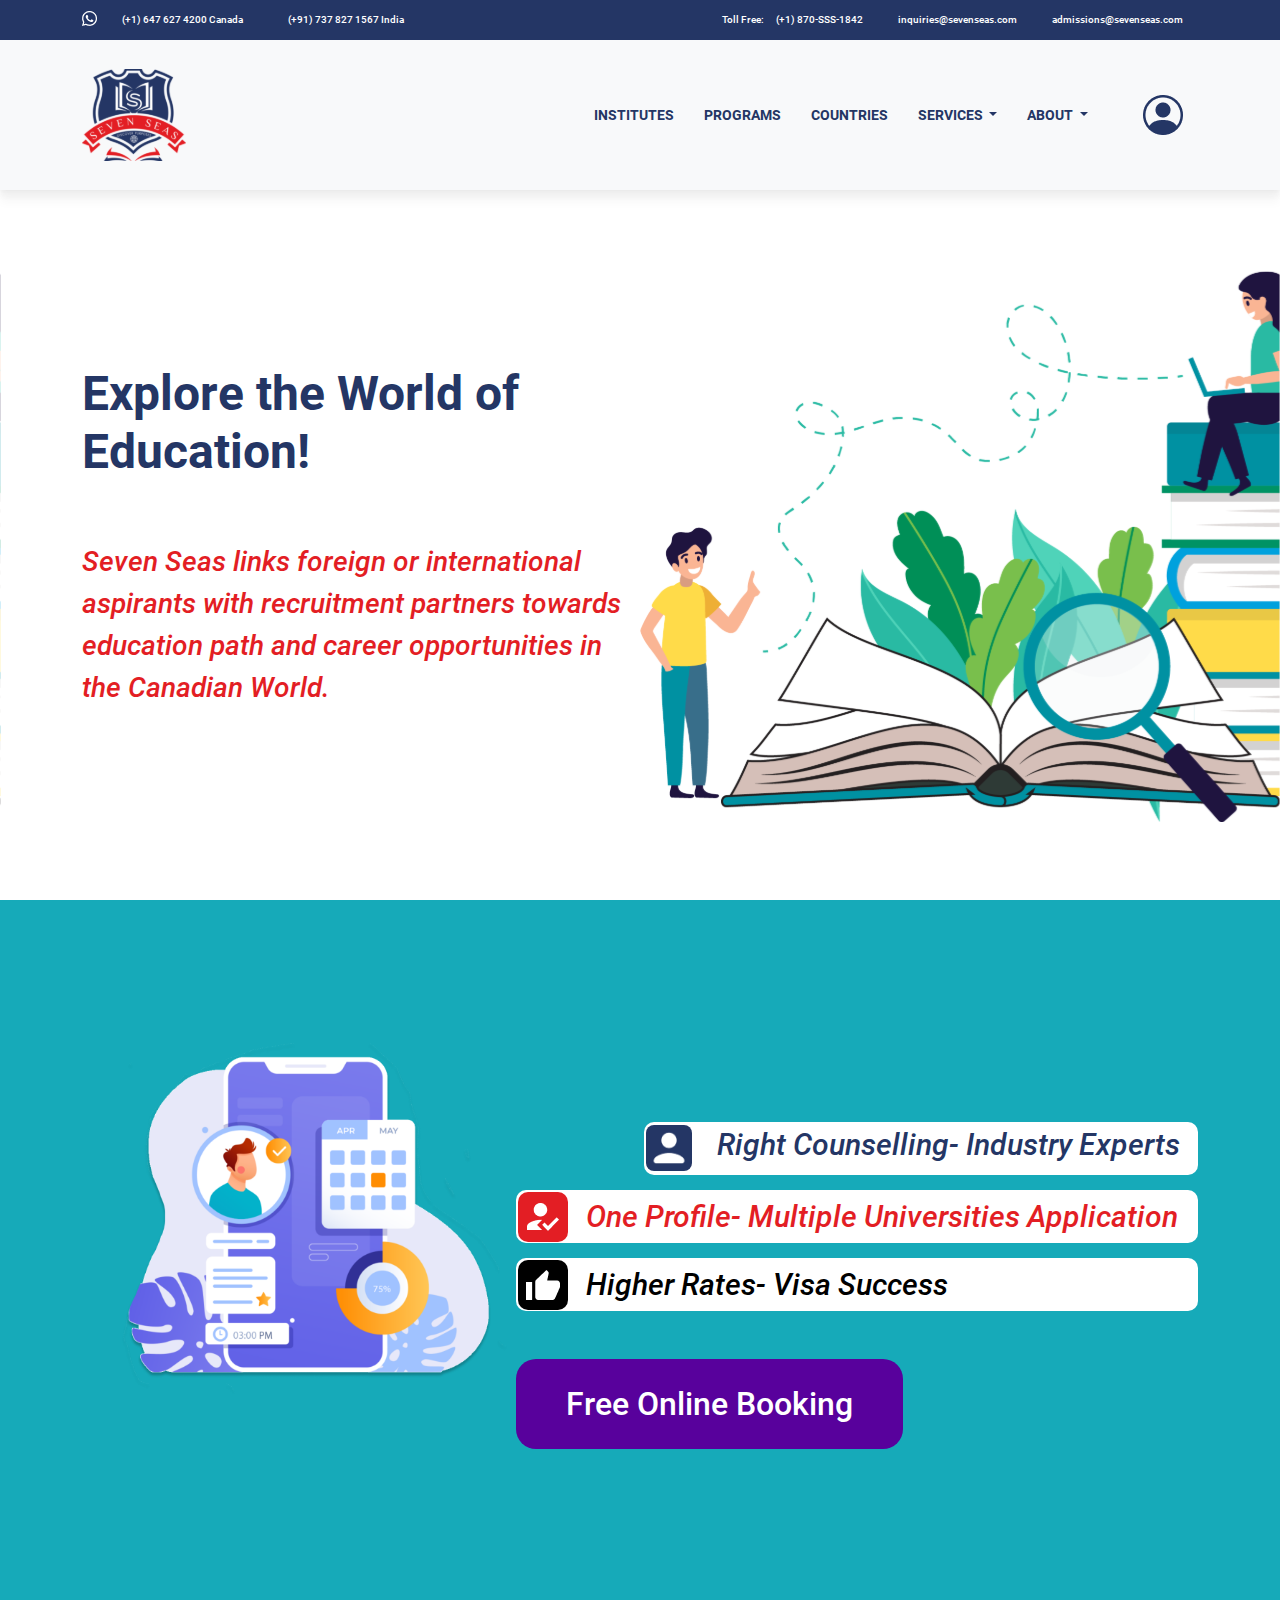
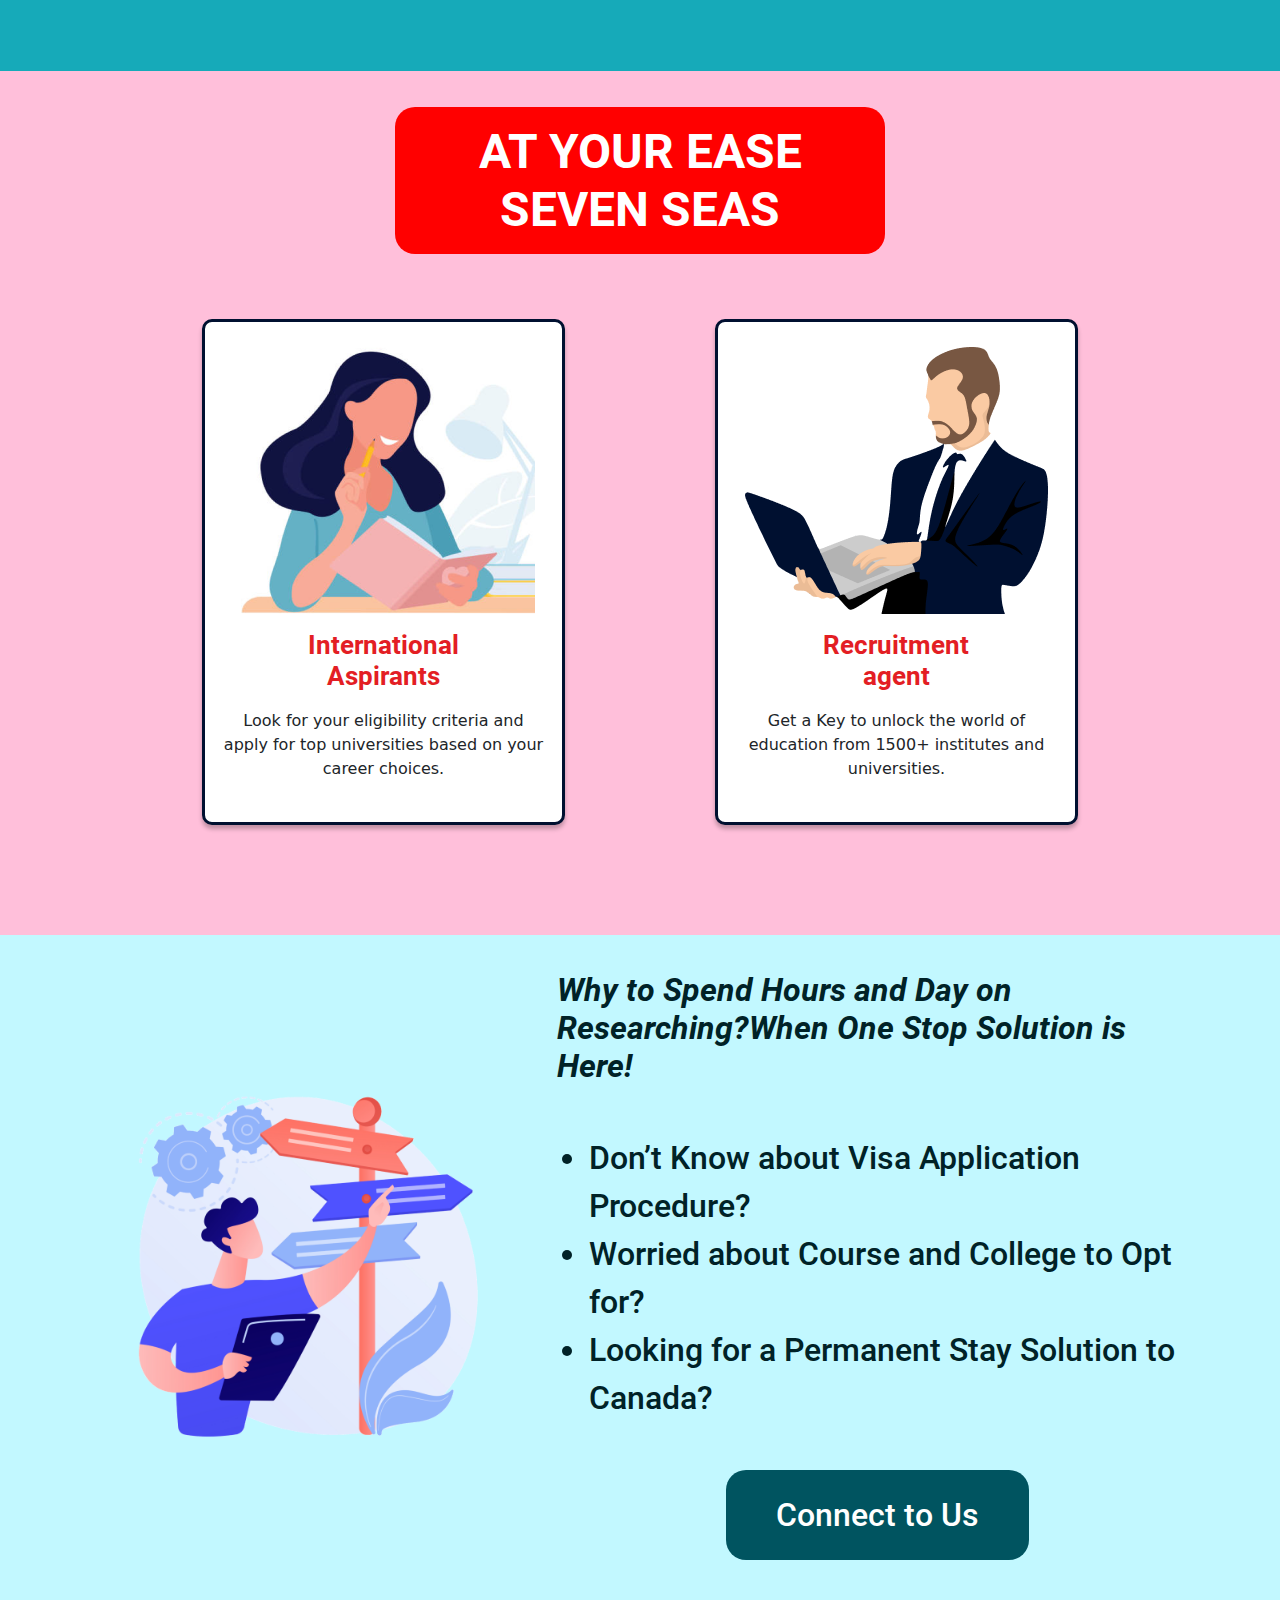
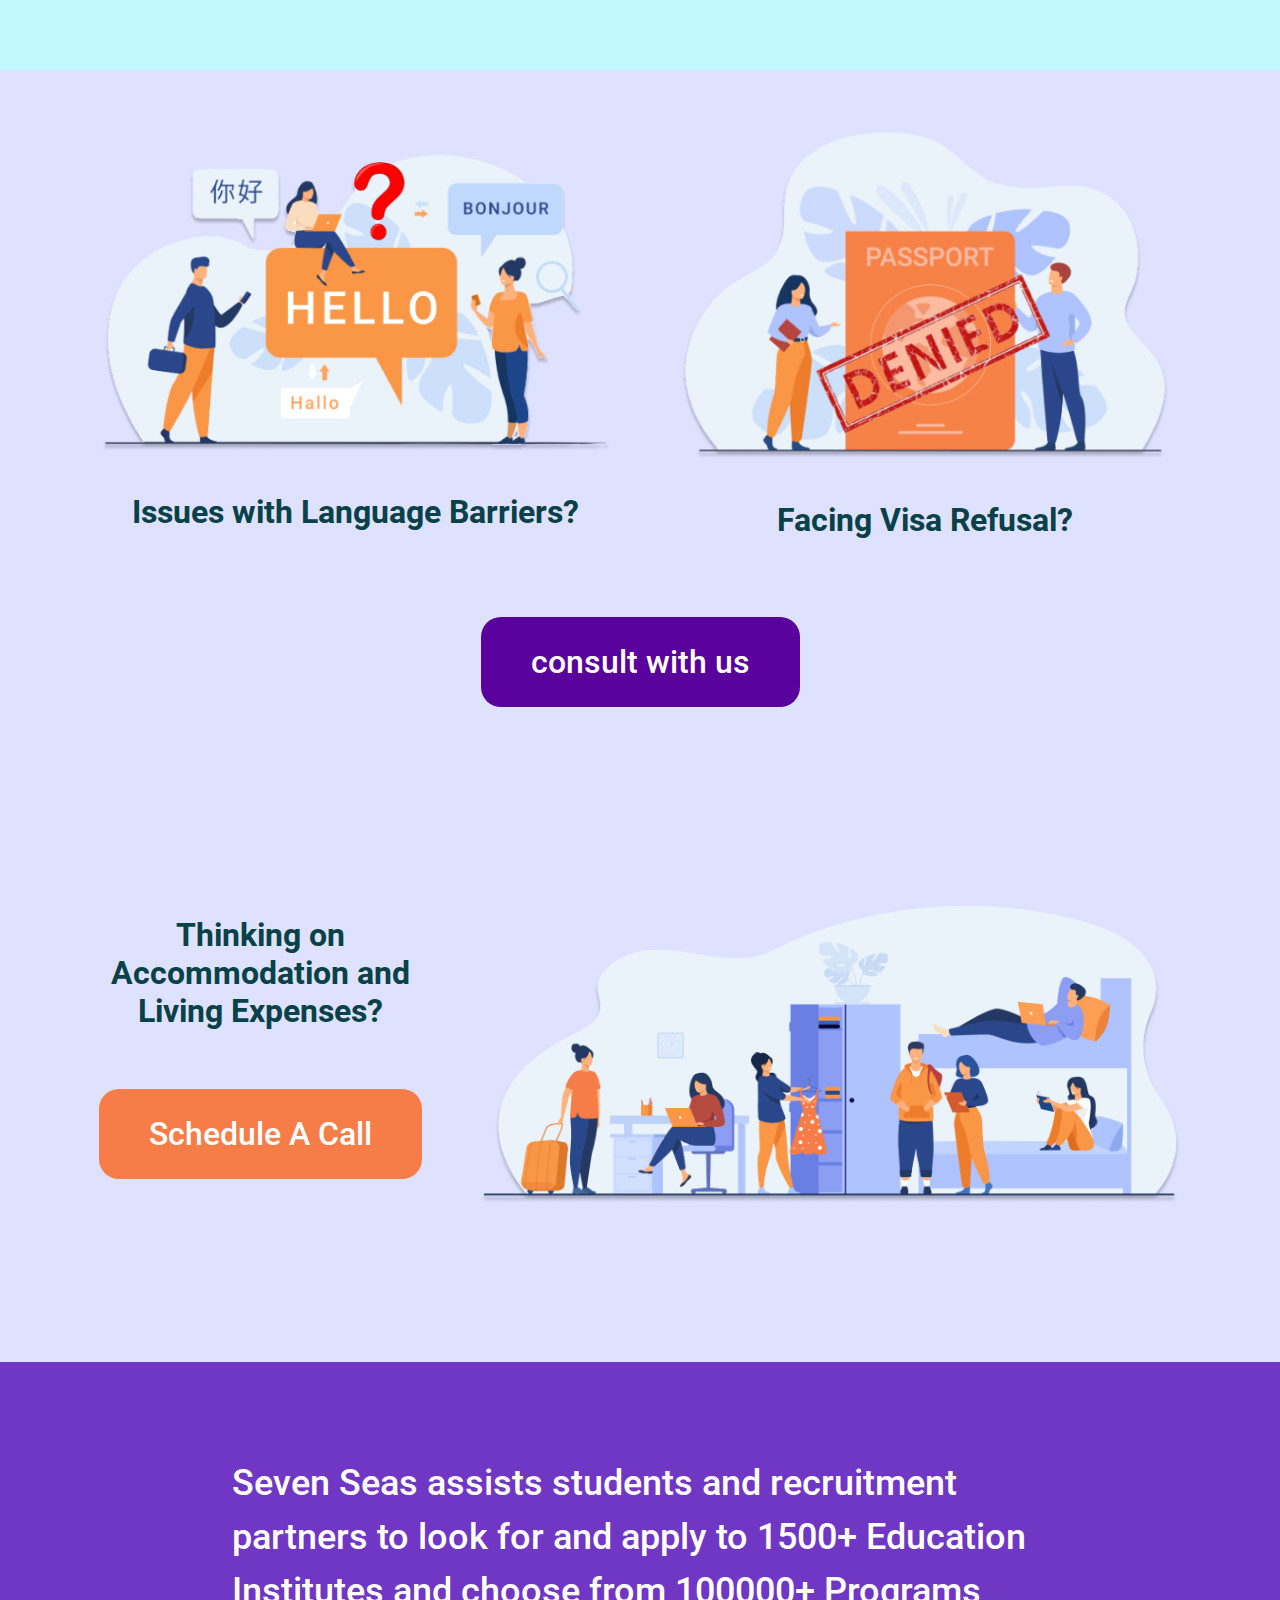
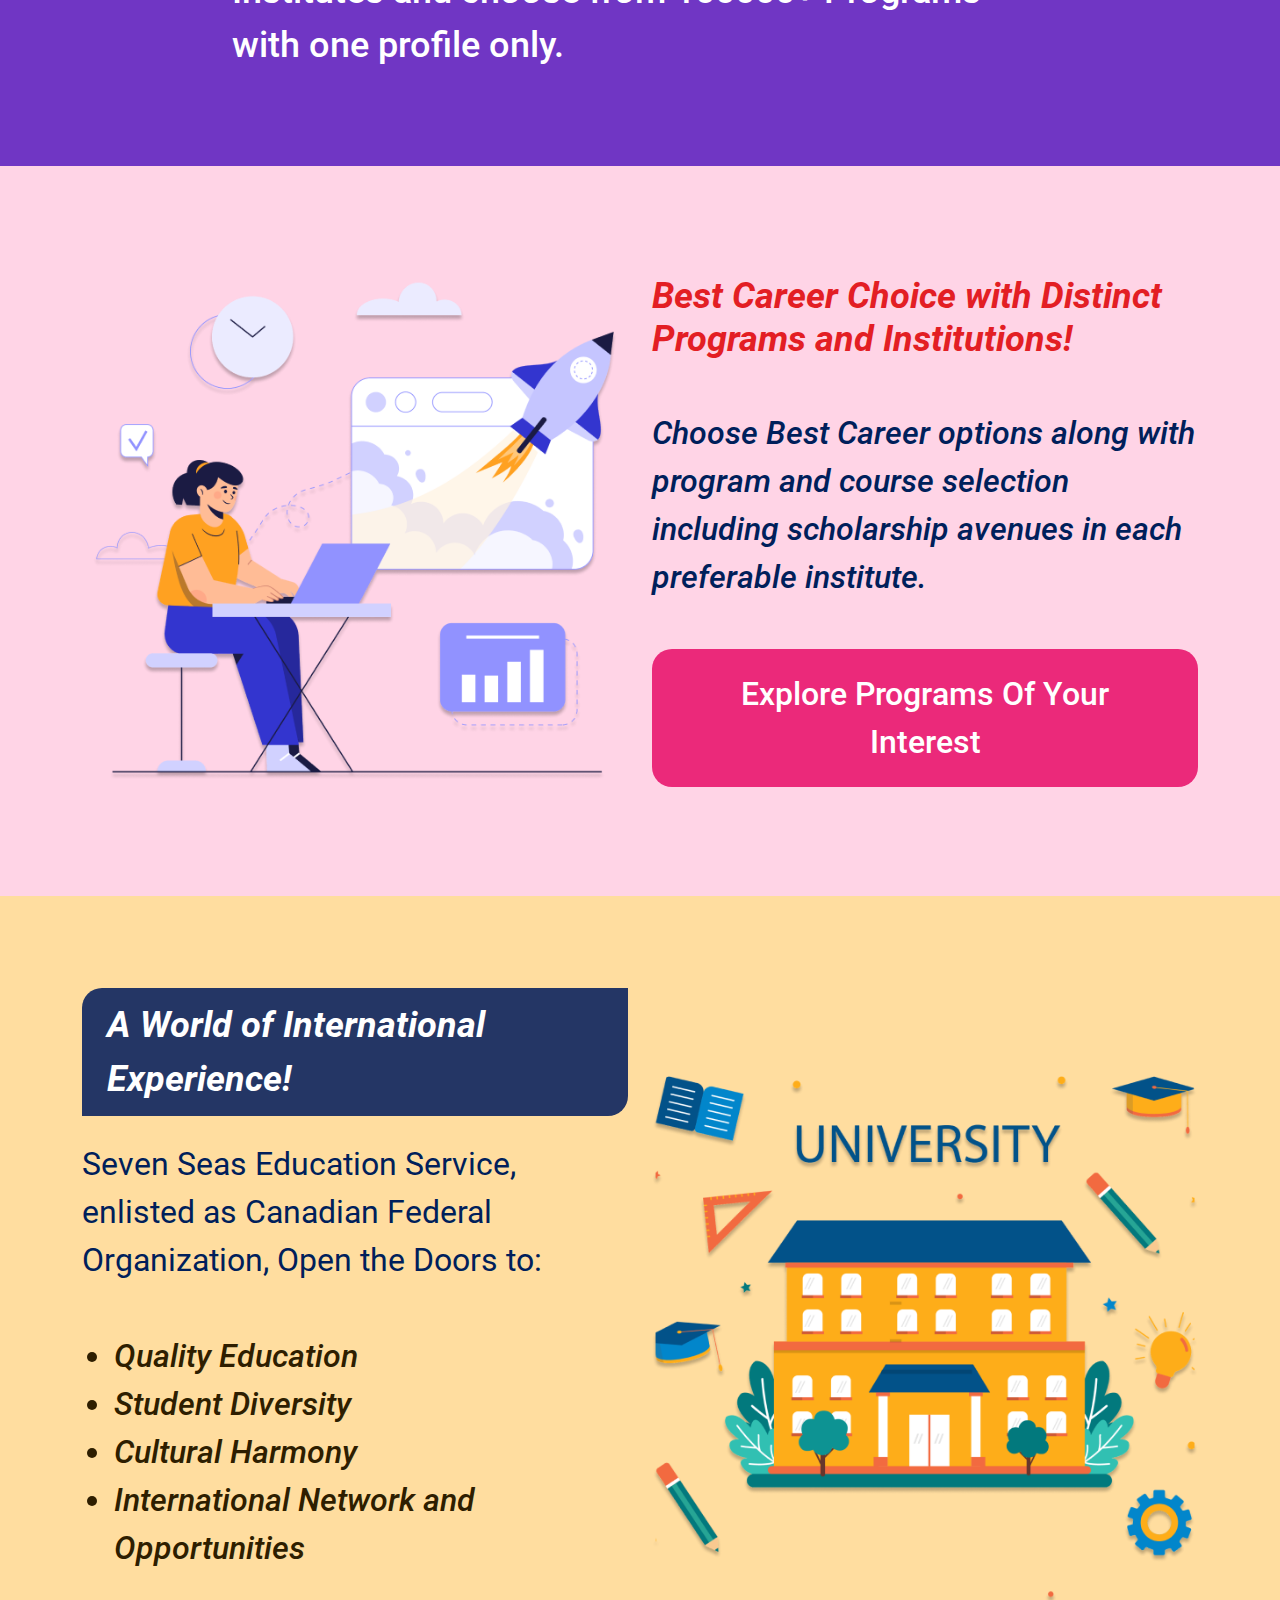
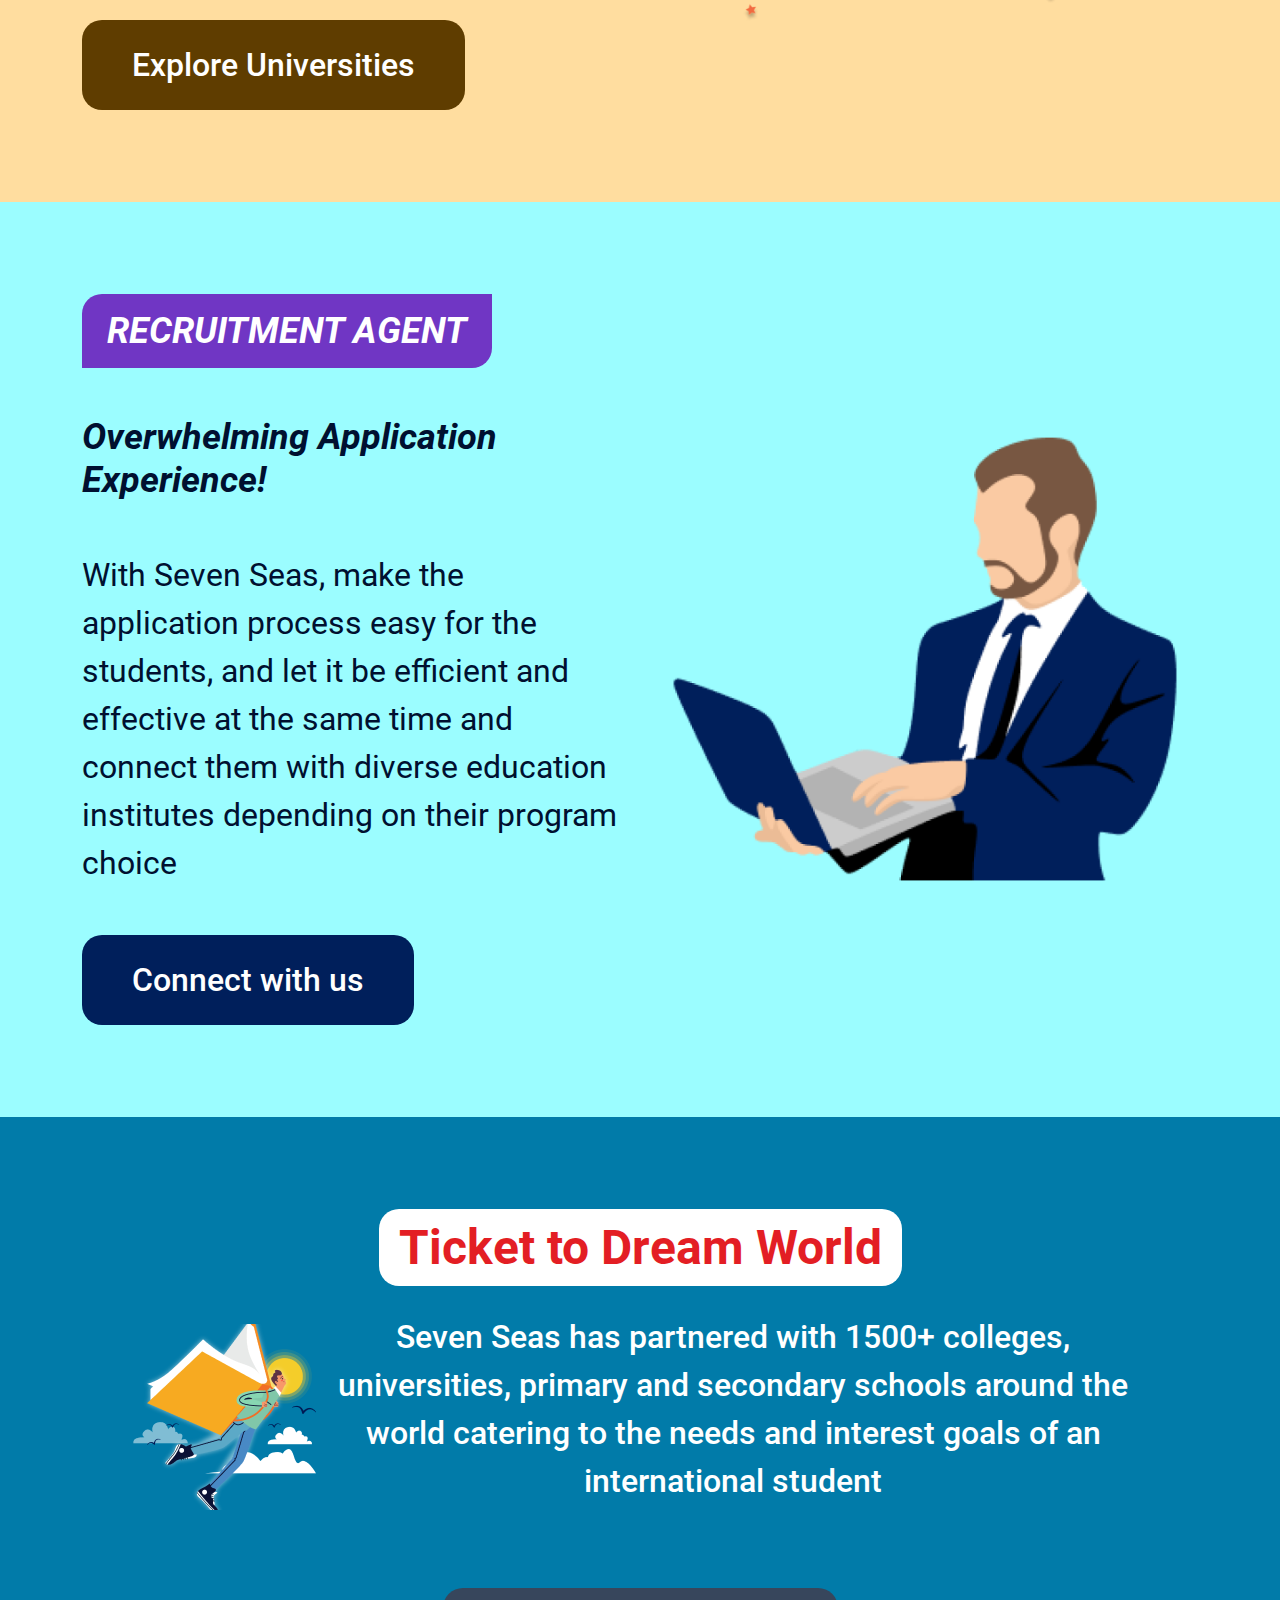
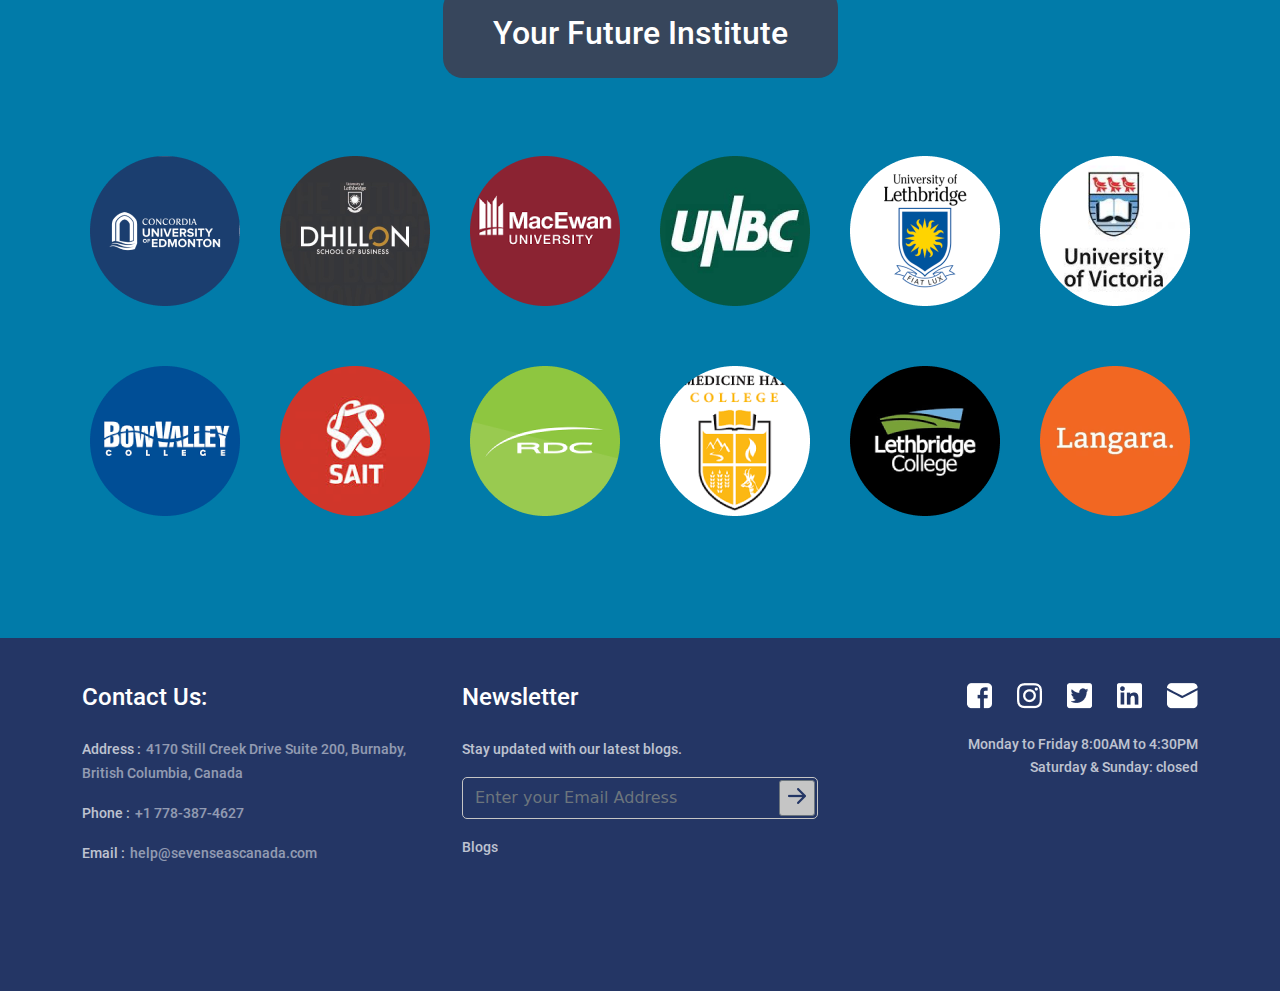
==== commit 3c31d8ac: "institutes, programs, recruitrecruiting agent pages done" ====
--- a/index.html
+++ b/index.html
@@ -53,13 +53,14 @@
                     <div class="collapse navbar-collapse flex-grow-1 text-right" id="navbarNavDropdown">
                         <ul class="navbar-nav ms-auto flex-nowrap">
                             <li class="nav-item">
-                                <a class="nav-link active" aria-current="page" href="#">Institutes</a>
+                                <a class="nav-link active" aria-current="page"
+                                    href="layout/institutes/institutes.html">Institutes</a>
                             </li>
                             <li class="nav-item">
-                                <a class="nav-link" href="../layout/programs/programs.html">Programs</a>
+                                <a class="nav-link" href="layout/programs/programs.html">Programs</a>
                             </li>
                             <li class="nav-item">
-                                <a class="nav-link" href="#">Countries</a>
+                                <a class="nav-link" href="layout/countries/countries.html">Countries</a>
                             </li>
                             <li class="nav-item dropdown">
                                 <a class="nav-link dropdown-toggle" href="#" id="navbarDropdownMenuLink" role="button"
@@ -70,7 +71,8 @@
                                     <li><a class="dropdown-item"
                                             href="layout/services/international-aspirants.html">International Aspirants</a>
                                     </li>
-                                    <li><a class="dropdown-item" href="#">Recruiting Agent</a></li>
+                                    <li><a class="dropdown-item" href="layout/services/recruiting-agent.html">Recruiting
+                                            Agent</a></li>
                                 </ul>
                             </li>
                             <li class="nav-item dropdown">
@@ -169,21 +171,21 @@
         <section class="connect-us">
             <div class="container">
                 <div class="row align-items-center">
-                    <div class="col-12 col-sm-6 col-md-5">
+                    <div class="col-12 col-lg-5 text-center">
                         <div class="">
                             <img src="assets/images/home-sec-4.png" class="img-fluid">
                         </div>
                     </div>
-                    <div class="col-12 col-sm-6 col-md-7 justify-content-between">
+                    <div class="col-12 col-lg-7 justify-content-between">
                         <h1>
                             <i>Why to Spend Hours and Day on Researching?When One Stop Solution is Here!</i>
                         </h1>
-                        <ul class="mt-5">
+                        <ul class="mt-md-5 mt-sm-2">
                             <li>Don’t Know about Visa Application Procedure?</li>
                             <li>Worried about Course and College to Opt for?</li>
                             <li>Looking for a Permanent Stay Solution to Canada?</li>
                         </ul>
-                        <div class="text-center mt-5">
+                        <div class="text-center mt-md-5 mt-sm-2">
                             <button class="btn common-btn">Connect to Us</button>
                         </div>
 
@@ -194,11 +196,11 @@
         <section class="consult-us">
             <div class="container">
                 <div class="row align-items-center text-center">
-                    <div class="col-6">
+                    <div class="col-md-6 col-sm-12">
                         <img src="assets/images/home-sec-5-a.png" class="img-fluid" alt="">
                         <h4>Issues with Language Barriers?</h4>
                     </div>
-                    <div class="col-6">
+                    <div class="col-md-6 col-sm-12">
                         <img src="assets/images/home-sec-5-b.png" class="img-fluid" alt="">
                         <h4>Facing Visa Refusal?</h4>
                     </div>
@@ -209,12 +211,12 @@
                     </div>
                 </div>
                 <div class="row align-items-center">
-                    <div class="col-4">
+                    <div class="col-12 col-md-4 text-center">
                         <h4>Thinking on Accommodation
                             and Living Expenses?</h4>
                         <button class="btn common-btn orange-color">Schedule A Call</button>
                     </div>
-                    <div class="col-8 text-center">
+                    <div class="col-12 col-md-8 text-center">
                         <img src="assets/images/home-sec-6.png" class="img-fluid" alt="">
                     </div>
                 </div>
@@ -230,14 +232,14 @@
         <section class="career-choice">
             <div class="container">
                 <div class="row align-items-center">
-                    <div class="col-6">
+                    <div class="col-12 col-lg-6 text-center">
                         <img src="assets/images/home-sec-7.png" class="img-fluid" alt="">
                     </div>
-                    <div class="col-6">
+                    <div class="col-12 col-lg-6">
                         <h4>Best Career Choice with
                             Distinct Programs and Institutions!
                         </h4>
-                        <p class="my-5">Choose Best Career options along with program and course selection including
+                        <p class="my-md-5 my-sm-3">Choose Best Career options along with program and course selection including
                             scholarship
                             avenues in each preferable institute.
                         </p>
@@ -251,12 +253,12 @@
         <section class="international-exp">
             <div class="container">
                 <div class="row align-items-center">
-                    <div class="col-6">
+                    <div class="col-12 col-lg-6">
                         <label class="label-ribben mb-4">A World of International Experience!
                         </label>
                         <p>Seven Seas Education Service, enlisted as Canadian Federal Organization, Open the Doors to:
                         </p>
-                        <ul class="my-5">
+                        <ul class="my-md-5 my-sm-3">
                             <li> Quality Education
                             </li>
                             <li>Student Diversity
@@ -267,7 +269,7 @@
                         </ul>
                         <button class="btn common-btn">Explore Universities</button>
                     </div>
-                    <div class="col-6">
+                    <div class="col-12 col-lg-6 text-center">
                         <img src="assets/images/home-sec-8.png" class="img-fluid" alt="">
                     </div>
                 </div>
@@ -276,11 +278,11 @@
         <section class="recruitment-agent">
             <div class="container">
                 <div class="row align-items-center">
-                    <div class="col-6">
-                        <label class="label-ribben mb-5">RECRUITMENT AGENT</label>
+                    <div class="col-12 col-lg-6">
+                        <label class="label-ribben mb-md-5 mb-sm-3">RECRUITMENT AGENT</label>
                         <h3>Overwhelming Application Experience!
                         </h3>
-                        <p class="my-5">With Seven Seas, make the application process easy for the students, and let it
+                        <p class="my-md-5 my-sm-3">With Seven Seas, make the application process easy for the students, and let it
                             be efficient
                             and
                             effective at the same time and connect them with diverse education institutes depending on
@@ -288,7 +290,7 @@
                             choice</p>
                         <button class="btn common-btn">Connect with us</button>
                     </div>
-                    <div class="col-6">
+                    <div class="col-12 col-lg-6 text-center">
                         <img src="assets/images/work.png" class="img-fluid" alt="">
                     </div>
                 </div>
@@ -297,49 +299,49 @@
         <section class="partner">
             <div class="container text-center">
                 <h2>Ticket to Dream World</h2>
-                <div class="d-flex px-5 align-items-center">
+                <div class="d-flex px-md-5 align-items-center">
                     <img src="assets/images/home-footer-1.png" class="img-fluid" alt="">
                     <p class="pl-4">Seven Seas has partnered with 1500+ colleges, universities, primary and secondary
                         schools around
                         the world catering to
                         the needs and interest goals of an international student</p>
                 </div>
-                <button class="btn common-btn my-5">Your Future Institute</button>
+                <button class="btn common-btn my-md-5 my-sm-3">Your Future Institute</button>
                 <div class="row">
-                    <div class="col-2">
+                    <div class="col-6 col-sm-4 col-md-2">
                         <img src="assets/images/home-footer-2.png" class="img-fluid" alt="">
                     </div>
-                    <div class="col-2">
+                    <div class="col-6 col-sm-4 col-md-2">
                         <img src="assets/images/home-footer-3.png" class="img-fluid" alt="">
                     </div>
-                    <div class="col-2">
+                    <div class="col-6 col-sm-4 col-md-2">
                         <img src="assets/images/home-footer-4.png" class="img-fluid" alt="">
                     </div>
-                    <div class="col-2">
+                    <div class="col-6 col-sm-4 col-md-2">
                         <img src="assets/images/home-footer-5.png" class="img-fluid" alt="">
                     </div>
-                    <div class="col-2">
+                    <div class="col-6 col-sm-4 col-md-2">
                         <img src="assets/images/home-footer-6.png" class="img-fluid" alt="">
                     </div>
-                    <div class="col-2">
+                    <div class="col-6 col-sm-4 col-md-2">
                         <img src="assets/images/home-footer-7.png" class="img-fluid" alt="">
                     </div>
-                    <div class="col-2">
+                    <div class="col-6 col-sm-4 col-md-2">
                         <img src="assets/images/home-footer-8.png" class="img-fluid" alt="">
                     </div>
-                    <div class="col-2">
+                    <div class="col-6 col-sm-4 col-md-2">
                         <img src="assets/images/home-footer-9.png" class="img-fluid" alt="">
                     </div>
-                    <div class="col-2">
+                    <div class="col-6 col-sm-4 col-md-2">
                         <img src="assets/images/home-footer-10.png" class="img-fluid" alt="">
                     </div>
-                    <div class="col-2">
+                    <div class="col-6 col-sm-4 col-md-2">
                         <img src="assets/images/home-footer-11.png" class="img-fluid" alt="">
                     </div>
-                    <div class="col-2">
+                    <div class="col-6 col-sm-4 col-md-2">
                         <img src="assets/images/home-footer-12.png" class="img-fluid" alt="">
                     </div>
-                    <div class="col-2">
+                    <div class="col-6 col-sm-4 col-md-2">
                         <img src="assets/images/home-footer-13.png" class="img-fluid" alt="">
                     </div>
                 </div>
@@ -377,7 +379,7 @@
                             <label>Blogs</label>
                         </div>
                     </div>
-                    <div class="col-12 col-md-4 text-end">
+                    <div class="col-12 col-md-4 text-md-end">
                         <div class="social-ico">
                             <a href=""><img src="assets/images/facebook.png"></a>
                             <a href=""><img src="assets/images/instagram.png"></a>
--- a/assets/css/main.css
+++ b/assets/css/main.css
@@ -76,6 +76,11 @@
   color: #243665;
 }
 
+.common-peach-section .shadow {
+  -webkit-box-shadow: 0 4px 4px rgba(30, 30, 30, 0.3) !important;
+          box-shadow: 0 4px 4px rgba(30, 30, 30, 0.3) !important;
+}
+
 .red-bg {
   background-color: #F82626;
 }
@@ -140,8 +145,120 @@
   color: #E01167;
 }
 
+main.institutes .institute-bg {
+  background: url(./../../assets/images/page-institutes-hero.svg);
+  background-size: contain;
+  background-position: center center;
+}
+
+main.institutes .institutes-type-2-bg {
+  background: url(./../../assets/images/page-institutes-type-2-bg.svg);
+  background-size: contain;
+  background-position: center center;
+}
+
+main.institutes .industries-layout {
+  background: #91aabb;
+}
+
+main.institutes .industries-layout-2 {
+  background: #ABC5B2;
+}
+
+main.institutes .selected-countries .badge {
+  background: #005793;
+  color: #e5e5e5;
+}
+
+main.institutes .selected-countries .badge.badge-2 {
+  background: #003334;
+}
+
+main.institutes .selected-countries .badge.selected {
+  background: #00164F;
+}
+
+main.institutes .selected-countries .badge.selected a {
+  color: #e5e5e5;
+  text-decoration: none;
+}
+
+main.institutes .dropdown button {
+  font-size: 30px;
+  color: #243665;
+  font-weight: 300;
+}
+
+main.institutes .dropdown button.dropdown-toggle::after {
+  content: none;
+}
+
+main.institutes .dropdown button img {
+  -webkit-transition: 0.5s ease-in-out;
+  transition: 0.5s ease-in-out;
+}
+
+main.institutes .dropdown button.active + .dropdown-menu {
+  display: block;
+  width: 100%;
+  top: 94px;
+  border-radius: 20px 20px;
+  font-size: 24px;
+  padding: 0;
+}
+
+main.institutes .dropdown button.active + .dropdown-menu li {
+  border-radius: 20px;
+}
+
+main.institutes .dropdown button.active + .dropdown-menu li a {
+  border-radius: 20px;
+  padding-left: 48px;
+  padding-top: 10px;
+  padding-bottom: 10px;
+  color: #243665;
+  font-weight: 300;
+}
+
+main.institutes .dropdown button.active + .dropdown-menu li a:hover, main.institutes .dropdown button.active + .dropdown-menu li a:active, main.institutes .dropdown button.active + .dropdown-menu li a:focus {
+  border-radius: 20px;
+}
+
+main.institutes .dropdown button.active + .dropdown-menu li a:active {
+  background-color: #91aabb;
+  color: black;
+}
+
+main.institutes .dropdown button.active img {
+  -webkit-transform: rotate(180deg);
+          transform: rotate(180deg);
+}
+
+main.institutes .university-list .badge {
+  width: 100%;
+  white-space: normal;
+  border-radius: 20px;
+}
+
+main.institutes .university-list .badge p {
+  color: #1f1f1f;
+  font-weight: 600;
+  line-height: 1.1;
+}
+
+@media (min-width: 576px) {
+  main.institutes .university-list .custom-sm-6 {
+    width: 49%;
+  }
+}
+
+main.international-apirants {
+  /* carousel started  */
+  /* Carousel end */
+}
+
 main.international-apirants .online-booking.online-booking-int-asp {
-  background: url("../images/study-bg.png");
+  background-image: url("../images/study-bg.png");
 }
 
 main.international-apirants .online-booking.online-booking-int-asp h2 {
@@ -158,7 +275,7 @@
 }
 
 main.international-apirants .online-booking.online-booking-int-asp .tructed-text {
-  max-width: 35%;
+  max-width: 45%;
 }
 
 main.international-apirants .home-hero.int-service-bg, main.international-apirants .home-hero.int-recruiting-agent {
@@ -168,11 +285,11 @@
 }
 
 main.international-apirants .int-service-bg {
-  background: url(../images/page-2-bg.svg);
+  background-image: url(../images/page-2-bg.svg);
 }
 
 main.international-apirants .int-recruiting-agent {
-  background: url(../images/page-3-hero.svg);
+  background-image: url(../images/page-3-hero.svg);
 }
 
 main.international-apirants .int-recruiting-agent h2 + p {
@@ -257,23 +374,23 @@
 }
 
 main.international-apirants .study-section.extended {
-  background: #E9D7C3;
+  background: #e9d7c3;
 }
 
 main.international-apirants .study-section.extended .btn-style {
-  background: #4B0303;
+  background: #4b0303;
 }
 
 main.international-apirants .study-section.extended .text-study {
-  color: #A05400;
+  color: #a05400;
 }
 
 main.international-apirants .study-section.extended .btn-warning {
-  background: #9B691F;
+  background: #9b691f;
 }
 
 main.international-apirants .study-section.extended .btn-warning + p {
-  color: #9B691F;
+  color: #9b691f;
 }
 
 main.international-apirants .primary-btn {
@@ -298,13 +415,171 @@
 }
 
 main.international-apirants .student-facilities .text-grey {
-  color: #BEBEBE;
+  color: #bebebe;
 }
 
 main.international-apirants #staticBackdrop .modal-dialog {
   max-width: initial;
   height: 100%;
   min-height: initial;
+}
+
+main.international-apirants .carousel-dark .carousel-indicators {
+  margin-right: 0;
+  margin-left: 0;
+  height: 110px;
+  bottom: -32px;
+  -webkit-box-align: center;
+      -ms-flex-align: center;
+          align-items: center;
+}
+
+main.international-apirants .carousel-dark .carousel-indicators [data-bs-target] {
+  background-color: #fff;
+  width: 50px;
+  height: 50px;
+  border-radius: 100%;
+  position: relative;
+  margin-right: 140px;
+  margin-left: 140px;
+  opacity: 1;
+}
+
+main.international-apirants .carousel-dark .carousel-indicators [data-bs-target].active::before {
+  content: "";
+  position: absolute;
+  left: 0;
+  height: 100px;
+  width: 100px;
+  background: url(./../../assets/images/page-2-sec1-b.png);
+  left: -30px;
+  top: -30px;
+}
+
+main.international-apirants .carousel-dark .carousel-indicators [data-bs-target]:not(:last-child)::after {
+  content: "";
+  height: 12px;
+  width: 150px;
+  background: #fff;
+  position: absolute;
+  left: 112px;
+  top: 0;
+  bottom: 0;
+  right: 0;
+  margin: auto;
+  border-radius: 50px;
+}
+
+main.countries .countries-bg {
+  background: url(./../../assets/images/canada-bg.jpg);
+  background-position: center top;
+  background-repeat: no-repeat;
+  background-size: cover;
+}
+
+main.countries .country-title {
+  font-size: 48px;
+  background: #001F5B;
+  padding: 2.39rem 0;
+}
+
+main.countries .country-bg-c {
+  background: #D3F4FF;
+}
+
+main.countries .country-bg-c h3 {
+  font-size: 3.75rem;
+}
+
+main.about-common h1 {
+  font-size: 2.25rem;
+  letter-spacing: 5px;
+  position: relative;
+}
+
+main.about-common h1::after {
+  content: "";
+  position: absolute;
+  height: 3px;
+  background: #000000;
+  width: 149px;
+  left: 0;
+  right: 0;
+  margin: auto;
+  bottom: 25px;
+}
+
+main.about-common .featured-news {
+  background: #FFD6E7;
+}
+
+main.about-common .featured-news .custom-card {
+  height: 423px;
+  background: #E8F1FF;
+  border-radius: 20px;
+  margin: auto;
+  margin-top: 35px;
+  margin-bottom: 35px;
+  max-width: 365px;
+}
+
+main.about-common .blog h1 {
+  color: #FF0069;
+  letter-spacing: normal;
+  background: -webkit-gradient(linear, left bottom, left top, from(#D4DFFB), to(#D4DFFB)), #FFFFFF;
+  background: linear-gradient(0deg, #D4DFFB, #D4DFFB), #FFFFFF;
+}
+
+main.about-common .blog h1::after {
+  content: none;
+}
+
+main.about-common .blog .blog-card {
+  height: 250px;
+  max-width: 340px;
+  border-radius: 20px;
+  background: #C4C4C4;
+  margin: 25px auto;
+}
+
+main.about-common .blog h3 {
+  font-size: 2.25rem;
+  border-radius: 10px;
+}
+
+main.about-common .blog.extended {
+  background: #D28A39;
+}
+
+main.about-common .management {
+  background: #A2B6EB;
+}
+
+main.about-common .management h2 {
+  border-radius: 10px;
+}
+
+main.about-common .management .person {
+  height: 248px;
+  width: 248px;
+  background: #C4C4C4;
+  margin: auto;
+}
+
+main.about-common .management h4 {
+  font-size: 2.25rem;
+}
+
+main.about-common .management .experts-voice h2 {
+  font-size: 3rem;
+}
+
+main.about-common .management .experts-voice p {
+  text-align: justify;
+}
+
+main.about-common .management .experts-voice p::first-letter {
+  padding-left: 3.3rem;
 }
 
 main .header .top-bar {
@@ -549,6 +824,7 @@
 main .services .title h2 {
   font-family: roboto-bold;
   font-size: 48px;
+  margin: 0;
 }
 
 main .services .services-card {
@@ -601,6 +877,7 @@
   font-family: roboto-bold-italic;
   font-size: 32px;
   color: #002227;
+  margin: 0;
 }
 
 main .connect-us ul li {
@@ -645,6 +922,7 @@
   font-family: roboto-medium;
   font-size: 36px;
   color: #fff;
+  margin: 0;
 }
 
 main .career-choice {
@@ -925,6 +1203,9 @@
   main .online-booking .booking-bg {
     background-size: 40%;
   }
+  main.international-apirants .home-hero.int-service-bg {
+    background-size: 90%;
+  }
 }
 
 @media screen and (max-width: 1200px) {
@@ -939,16 +1220,14 @@
     font-size: 22px;
   }
   .common-btn,
-  main .career-choice .common-btn {
+  main .career-choice .common-btn,
+  main .btn-size-32 {
     border-radius: 12px;
     font-size: 22px;
     padding: 8px 28px;
   }
   main .online-booking .booking-bg {
     height: 380px;
-  }
-  main .online-booking {
-    padding: 50px 0;
   }
   main .services .title h2,
   main .career-choice p,
@@ -966,7 +1245,9 @@
   main .career-choice,
   main .international-exp,
   main .recruitment-agent,
-  main .partner {
+  main .partner,
+  main .online-booking,
+  main.international-apirants .career-programs {
     padding: 36px 0 55px;
   }
   main .connect-us h1,
@@ -992,5 +1273,238 @@
     font-size: 26px;
     padding: 8px 20px;
   }
+  main .programs {
+    padding: 92px 96px;
+  }
+}
+
+@media screen and (max-width: 992px) {
+  main .header .top-bar .top-bar-left .top-bar-whatsapp a,
+  main .header .top-bar .top-bar-right ul li a {
+    padding: 0 3px;
+  }
+  .top-bar-right {
+    text-align: right;
+  }
+  main .header .main-nav {
+    padding: 8px 0;
+  }
+  main .header .main-nav .navbar-brand img {
+    width: 70px;
+  }
+  main .header .main-nav .navbar-nav {
+    -webkit-box-align: end;
+        -ms-flex-align: end;
+            align-items: flex-end;
+  }
+  main .services,
+  main .consult-us,
+  main .connect-us,
+  main .student-assist,
+  main .career-choice,
+  main .international-exp,
+  main .recruitment-agent,
+  main .partner,
+  main .online-booking,
+  main.international-apirants .career-programs {
+    padding: 30px 0 36px;
+  }
+  main .online-booking .booking-bg ul li > span {
+    height: 35px;
+  }
+  main .online-booking .booking-bg ul li:first-child img,
+  main .online-booking .booking-bg ul li:nth-child(2) .img,
+  main .online-booking .booking-bg ul li:nth-child(3) .img {
+    width: 35px;
+    height: 35px;
+  }
+  main .online-booking .booking-bg ul li:nth-child(2) .img img,
+  main .online-booking .booking-bg ul li:nth-child(3) .img img {
+    width: 20px;
+  }
+  main .online-booking .booking-bg {
+    height: auto;
+  }
+  main .services .services-card .card img {
+    width: auto;
+    height: auto;
+  }
+  main .services .services-card {
+    display: block;
+  }
+  main .services .services-card .card {
+    margin: 35px 48px;
+    width: auto;
+  }
+  main .services .title {
+    margin: 0;
+  }
+  main .student-assist p,
+  main .partner p {
+    font-size: 20px;
+  }
+  .international-exp img {
+    margin-top: 30px;
+  }
+  main .partner h2,
+  main.international-apirants .online-booking.online-booking-int-asp h2,
+  main.international-apirants .fs-36 {
+    font-size: 24px;
+  }
+  main.international-apirants .fw-500,
+  main.international-apirants .online-booking.online-booking-int-asp .tructed-text,
+  main.international-apirants .career-programs .right-section,
+  main.international-apirants .primary-btn {
+    font-size: 24px !important;
+  }
+  main .footer .social-ico a {
+    margin-left: 7px;
+  }
+  main .footer {
+    padding: 20px 0 20px;
+  }
+  main.international-apirants .carousel-dark .carousel-indicators [data-bs-target] {
+    margin-right: 82px;
+    margin-left: 82px;
+  }
+  main.international-apirants .carousel-dark .carousel-indicators [data-bs-target]:not(:last-child)::after {
+    width: 82px;
+    left: 90px;
+  }
+  main.international-apirants .carousel-dark .carousel-indicators [data-bs-target].active::before {
+    top: -23px;
+    -webkit-transform: scale(0.7);
+            transform: scale(0.7);
+  }
+  main.international-apirants .study-section .btn-style,
+  main.international-apirants .fs-48 {
+    font-size: 28px;
+  }
+  main .programs {
+    padding: 50px 0px;
+  }
+}
+
+@media screen and (max-width: 768px) {
+  main .home-hero.home-hero-bg,
+  main .online-booking .booking-bg,
+  main.international-apirants .home-hero.int-service-bg,
+  main.international-apirants .int-recruiting-agent {
+    background: none;
+  }
+  main .online-booking .booking-bg ul li > span {
+    display: -webkit-box;
+    display: -ms-flexbox;
+    display: flex;
+  }
+  main .services .title h2,
+  .common-btn,
+  main .consult-us h4,
+  main .home-hero p,
+  main .online-booking .booking-bg ul li > span .text,
+  .common-btn,
+  main .career-choice .common-btn,
+  main .international-exp p,
+  main .international-exp ul li,
+  main.international-apirants .fs-48 {
+    font-size: 16px;
+  }
+  main .services .services-card .card {
+    margin: 35px 0;
+  }
+  main .consult-us .common-btn {
+    margin: 25px 0;
+  }
+  main .online-booking .booking-bg {
+    -webkit-box-pack: center;
+        -ms-flex-pack: center;
+            justify-content: center;
+  }
+  main .connect-us h1,
+  main .connect-us ul li,
+  main .career-choice h4,
+  main .consult-us h4,
+  main .recruitment-agent p,
+  main .partner p,
+  main .career-choice p,
+  .label-ribben,
+  main .partner h2,
+  main.international-apirants .fs-36,
+  main .programs .card .title h3 {
+    font-size: 18px;
+  }
+  main .programs .card {
+    margin-bottom: 50px;
+  }
+  main .programs .card .title {
+    height: 100px;
+  }
+  main.international-apirants .fw-500,
+  main.international-apirants .online-booking.online-booking-int-asp .tructed-text {
+    font-size: 18px !important;
+    margin: 0;
+  }
+  main .consult-us .common-btn.orange-color {
+    margin: 10px 0;
+  }
+  .career-choice img,
+  .recruitment-agent img,
+  .international-exp img,
+  .connect-us img {
+    display: none;
+  }
+  main .recruitment-agent h3 {
+    font-size: 24px;
+  }
+  .partner .d-flex {
+    display: block !important;
+  }
+  main .footer .social-ico {
+    margin-top: 20px;
+  }
+  main .top-bar-right {
+    text-align: left;
+  }
+  main .header .top-bar .container > .d-flex {
+    display: block !important;
+  }
+  main .online-booking .booking-bg ul li:first-child .text {
+    line-height: 2;
+  }
+  main.international-apirants .carousel-dark .carousel-indicators [data-bs-target] {
+    margin-right: 50px;
+    margin-left: 50px;
+  }
+  main.international-apirants .carousel-dark .carousel-indicators [data-bs-target]:not(:last-child)::after {
+    width: 50px;
+    left: 75px;
+  }
+  .student-facilities img {
+    display: none;
+  }
+  main.international-apirants .study-section .btn-style {
+    font-size: 24px !important;
+    margin-top: 20px !important;
+  }
+  .common-peach-section .title {
+    font-size: 36px;
+  }
+}
+
+@media screen and (max-width: 576px) {
+  main .online-booking .booking-bg ul li > span .text {
+    font-size: 12px;
+  }
+  main .online-booking .booking-bg ul li:first-child .text {
+    line-height: 3;
+  }
+  main.international-apirants .primary-btn {
+    font-size: 16px !important;
+  }
+  main .programs .card,
+  main .programs .card .title,
+  main .programs .card .img {
+    width: 100%;
+  }
 }
 /*# sourceMappingURL=main.css.map */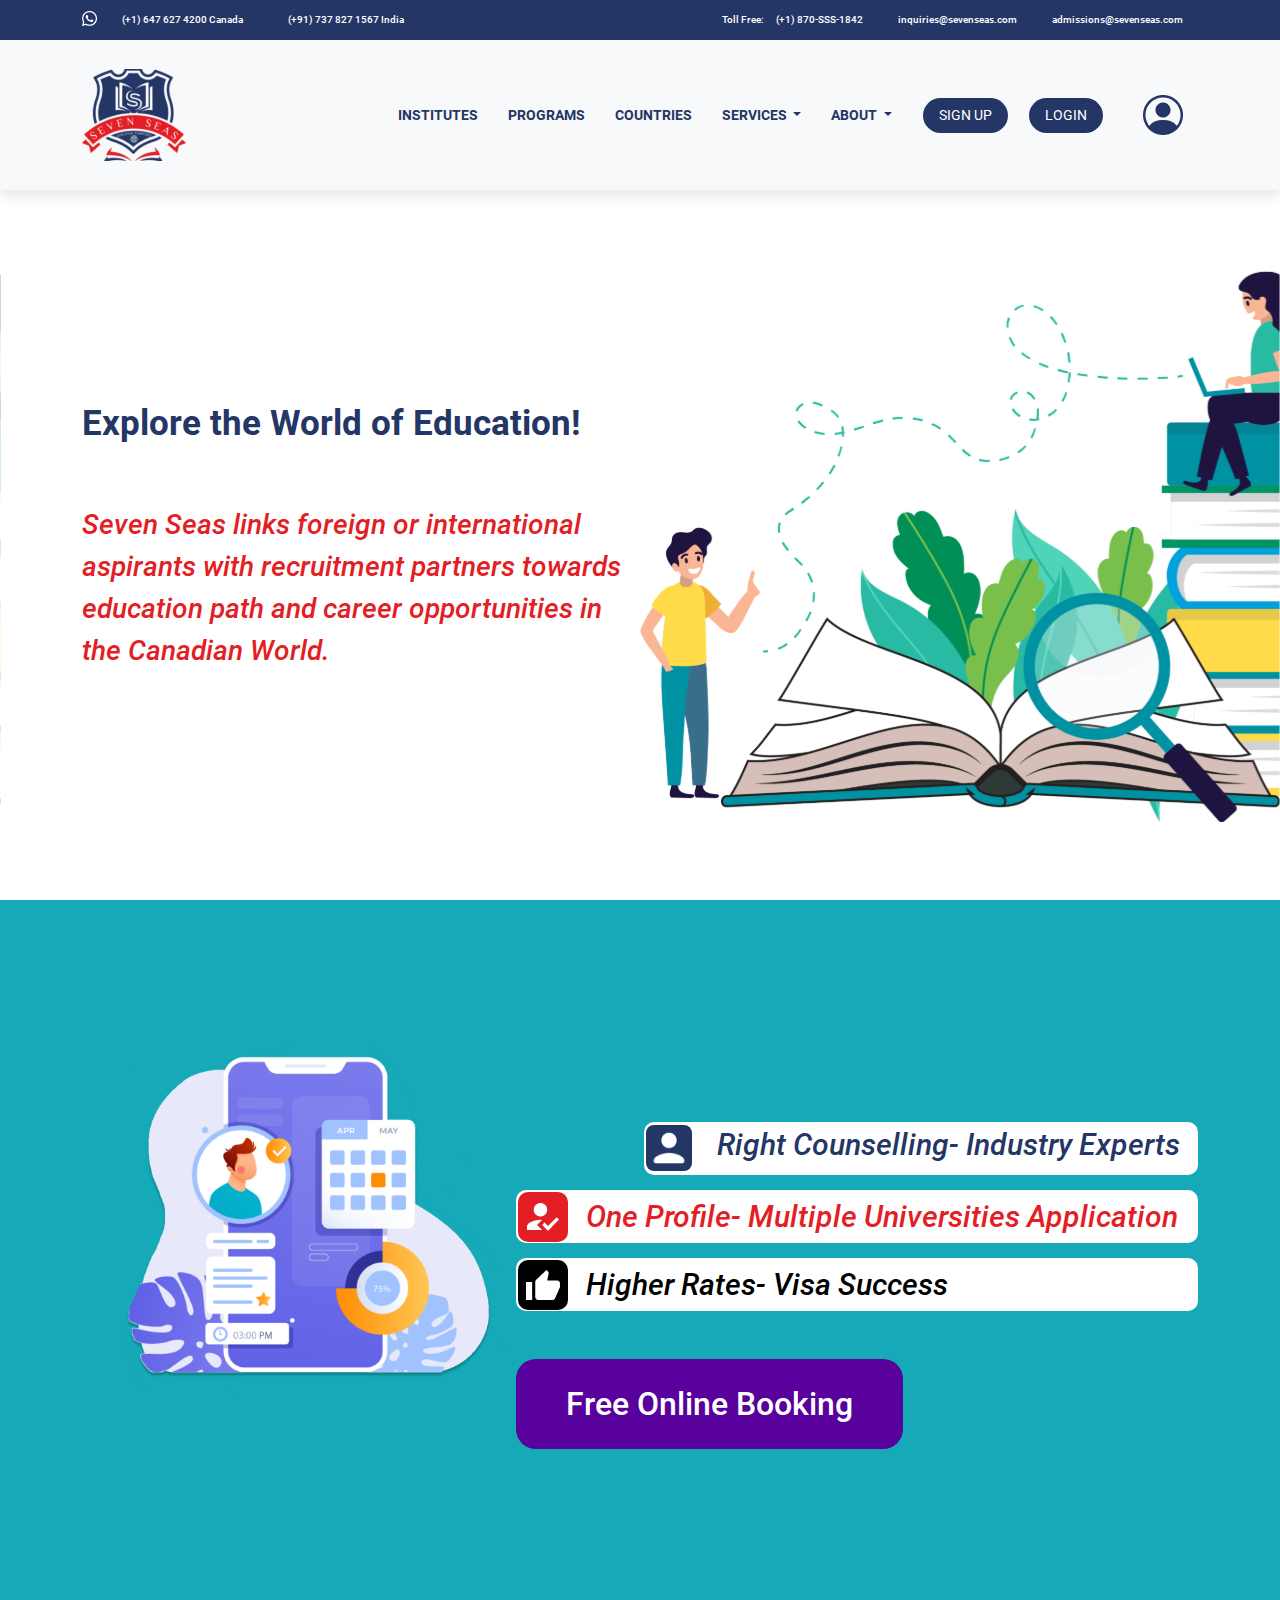
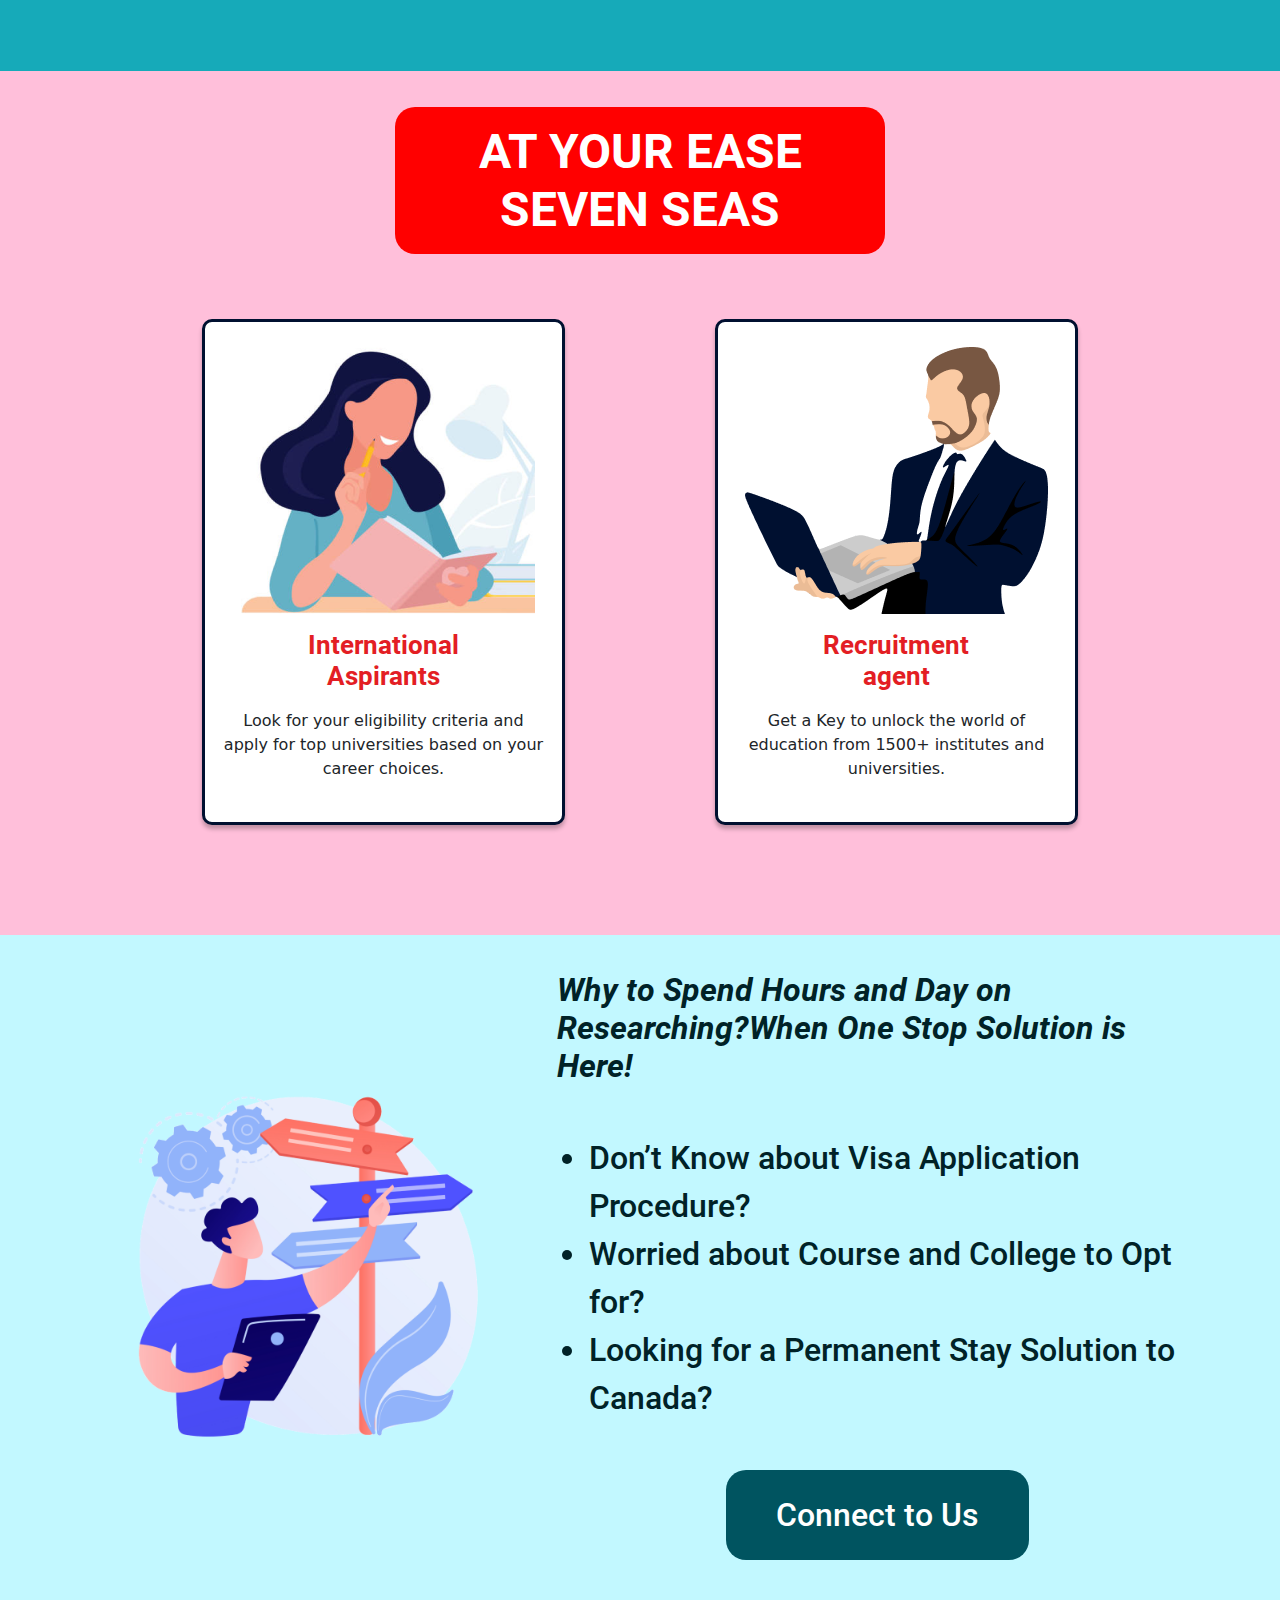
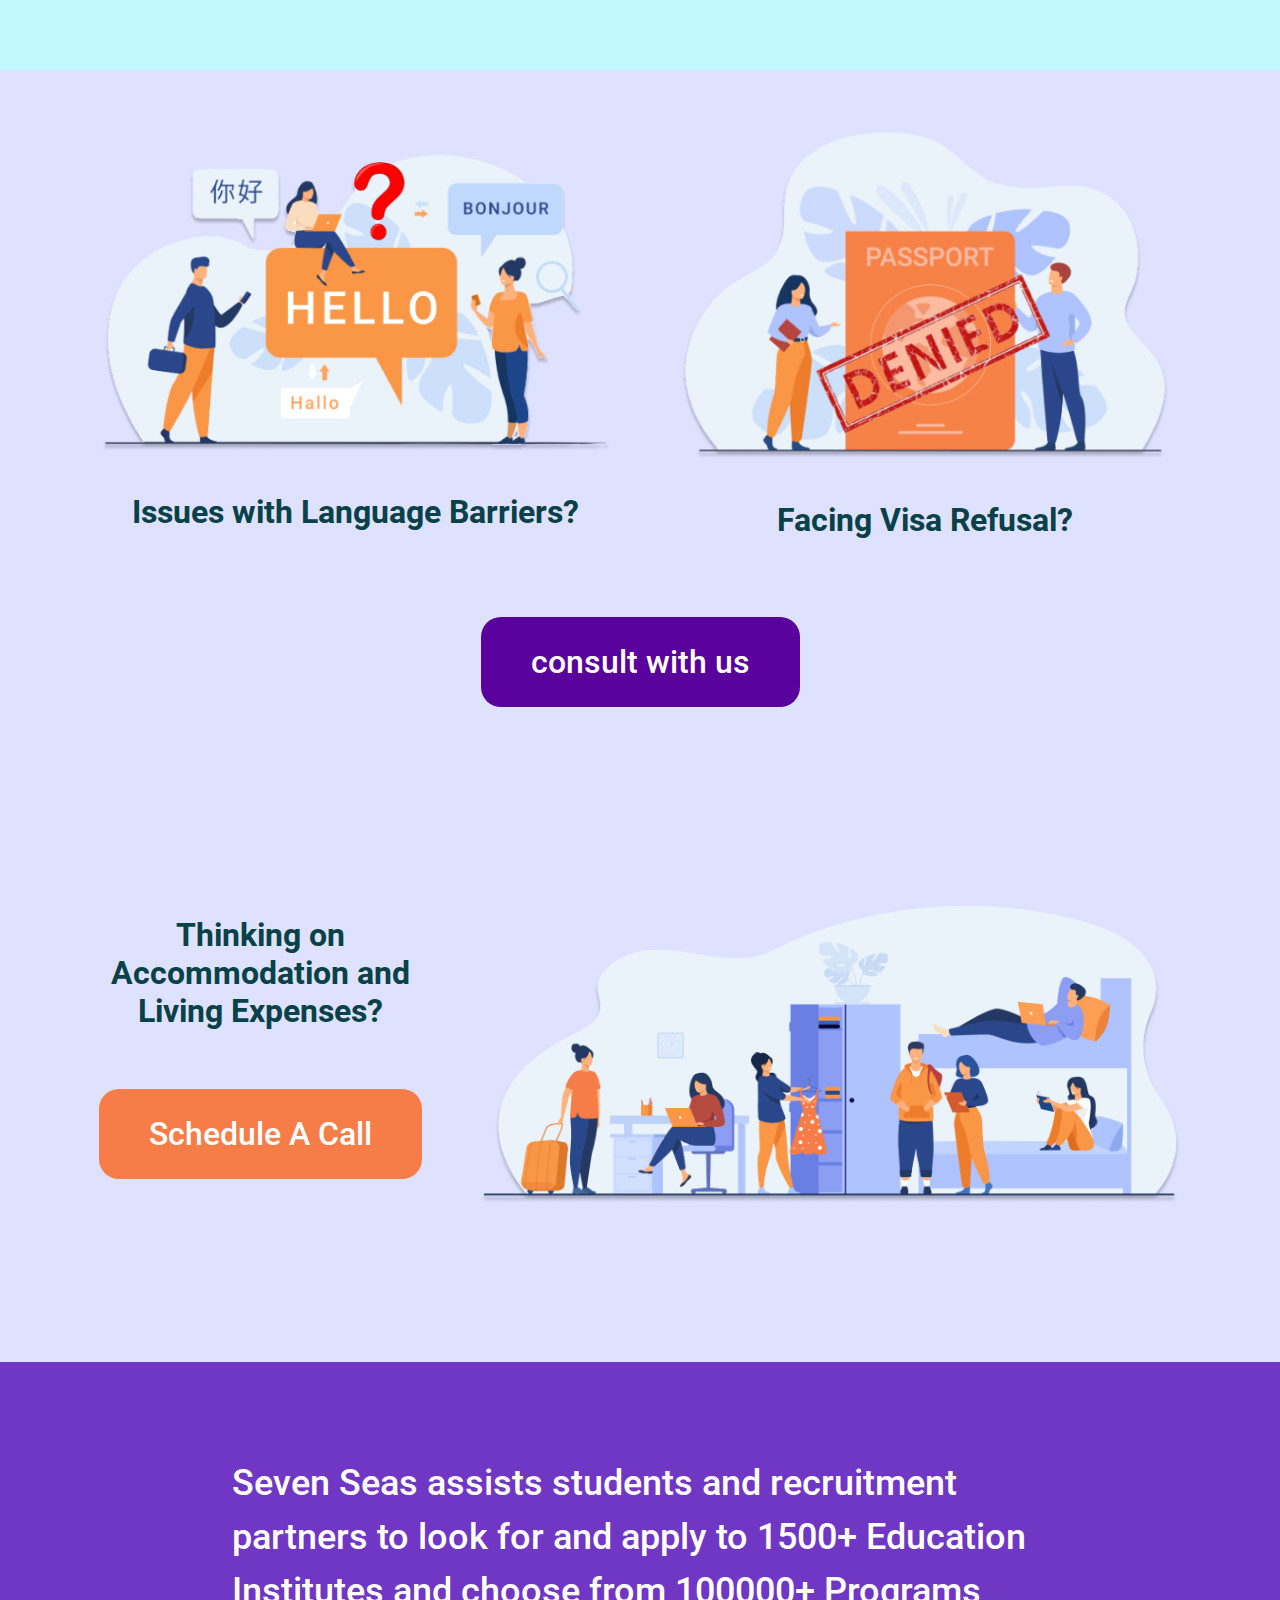
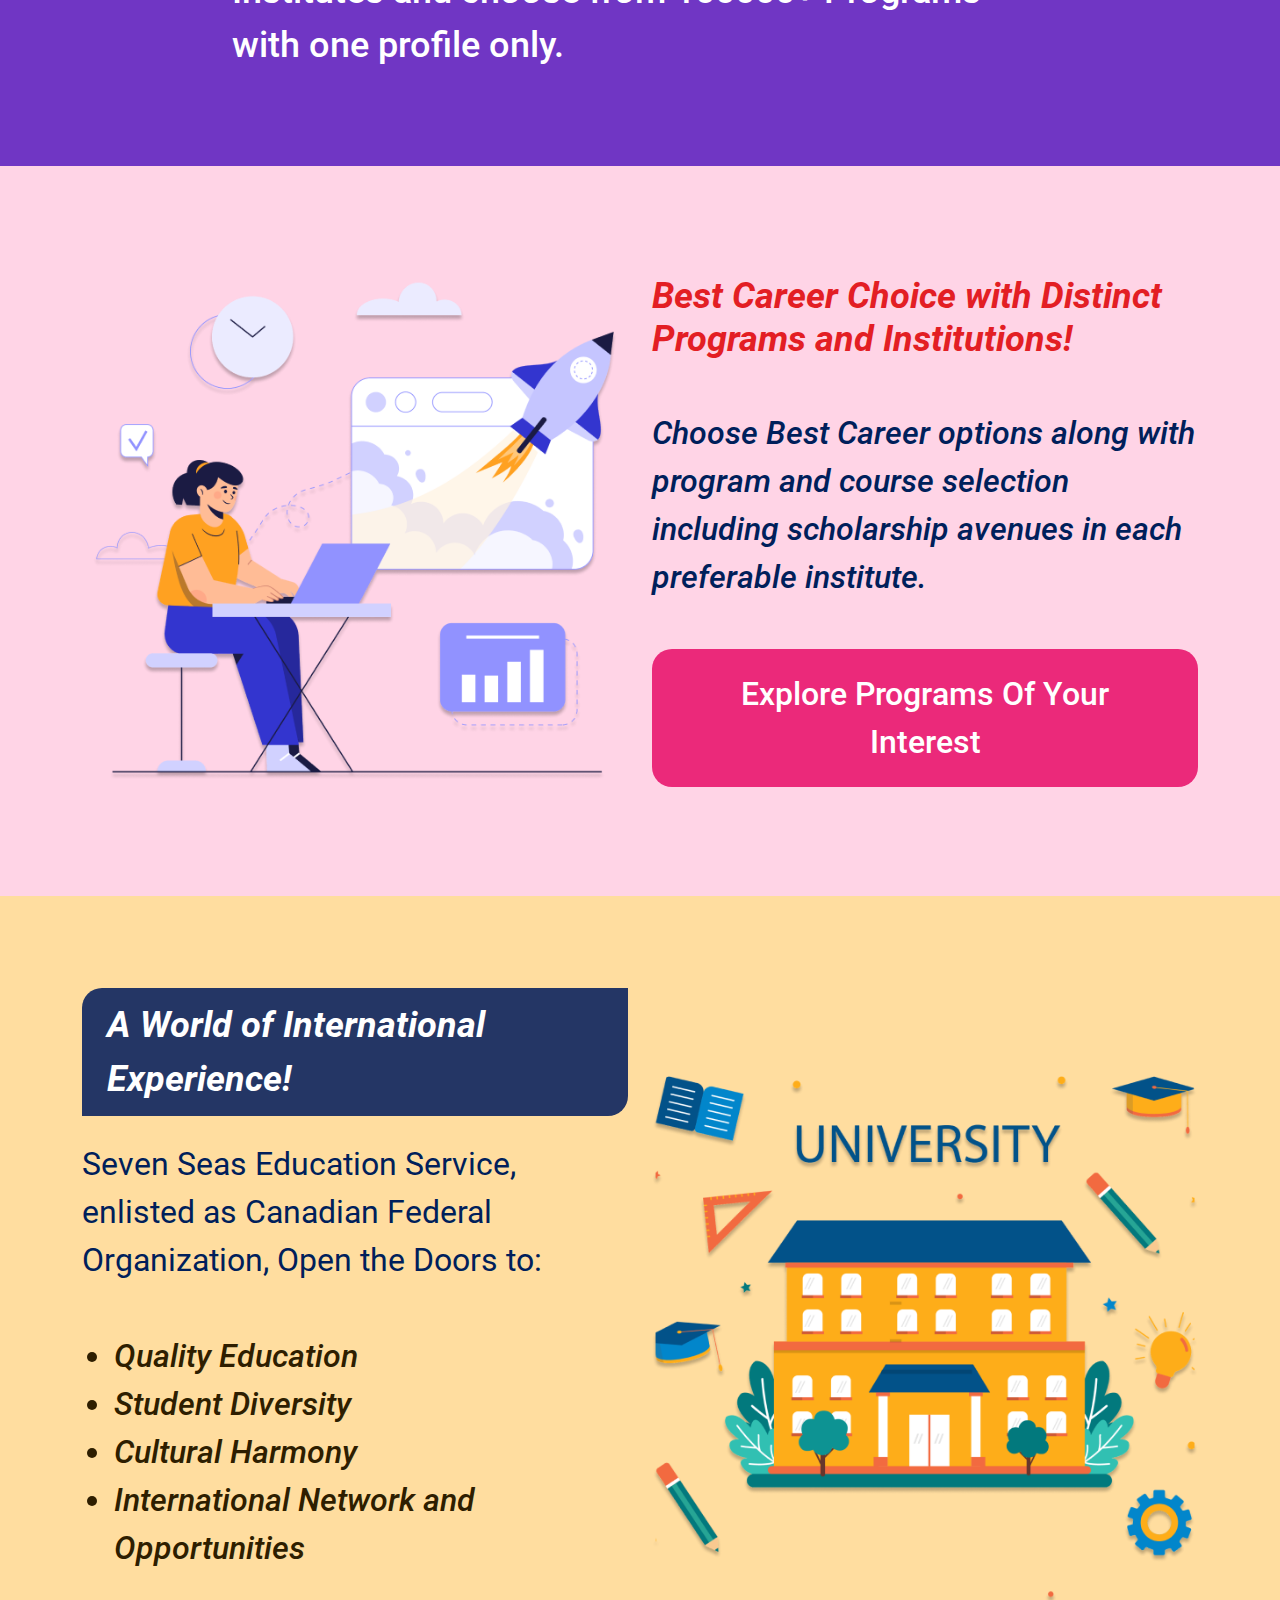
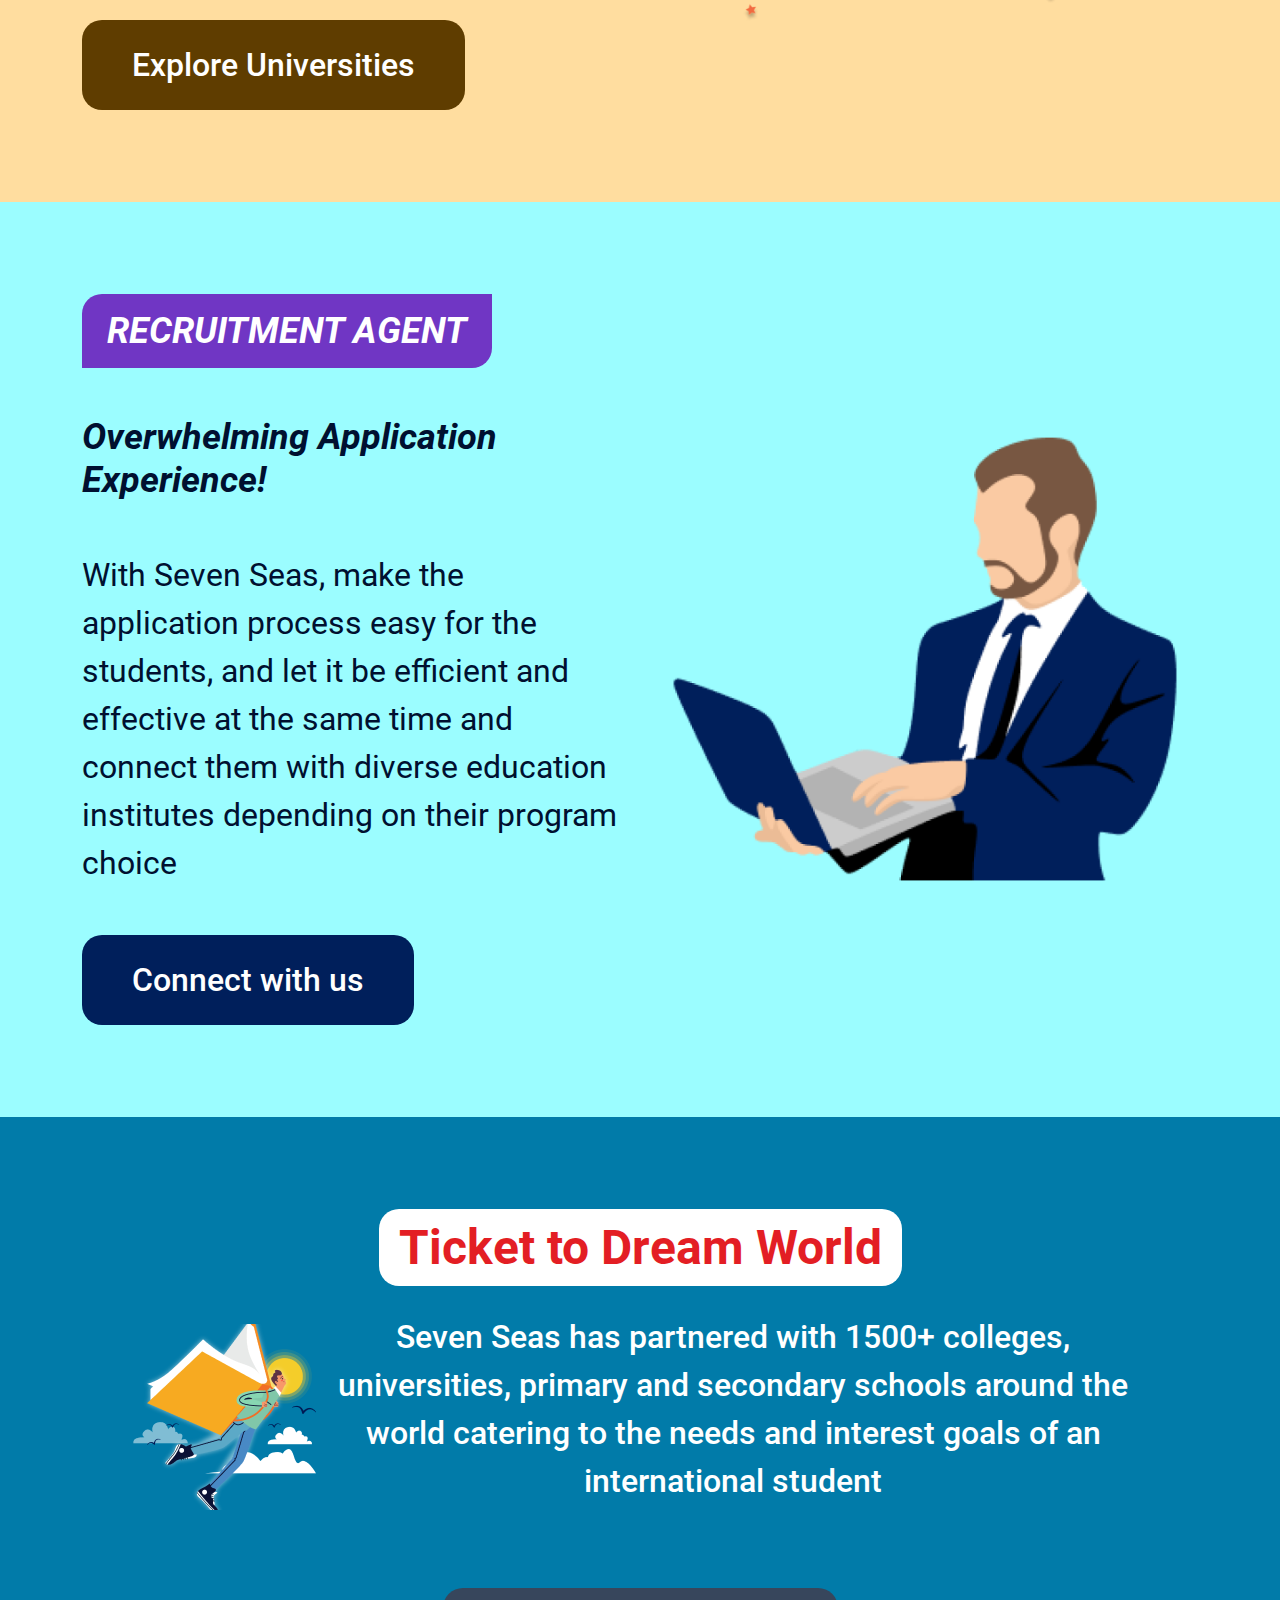
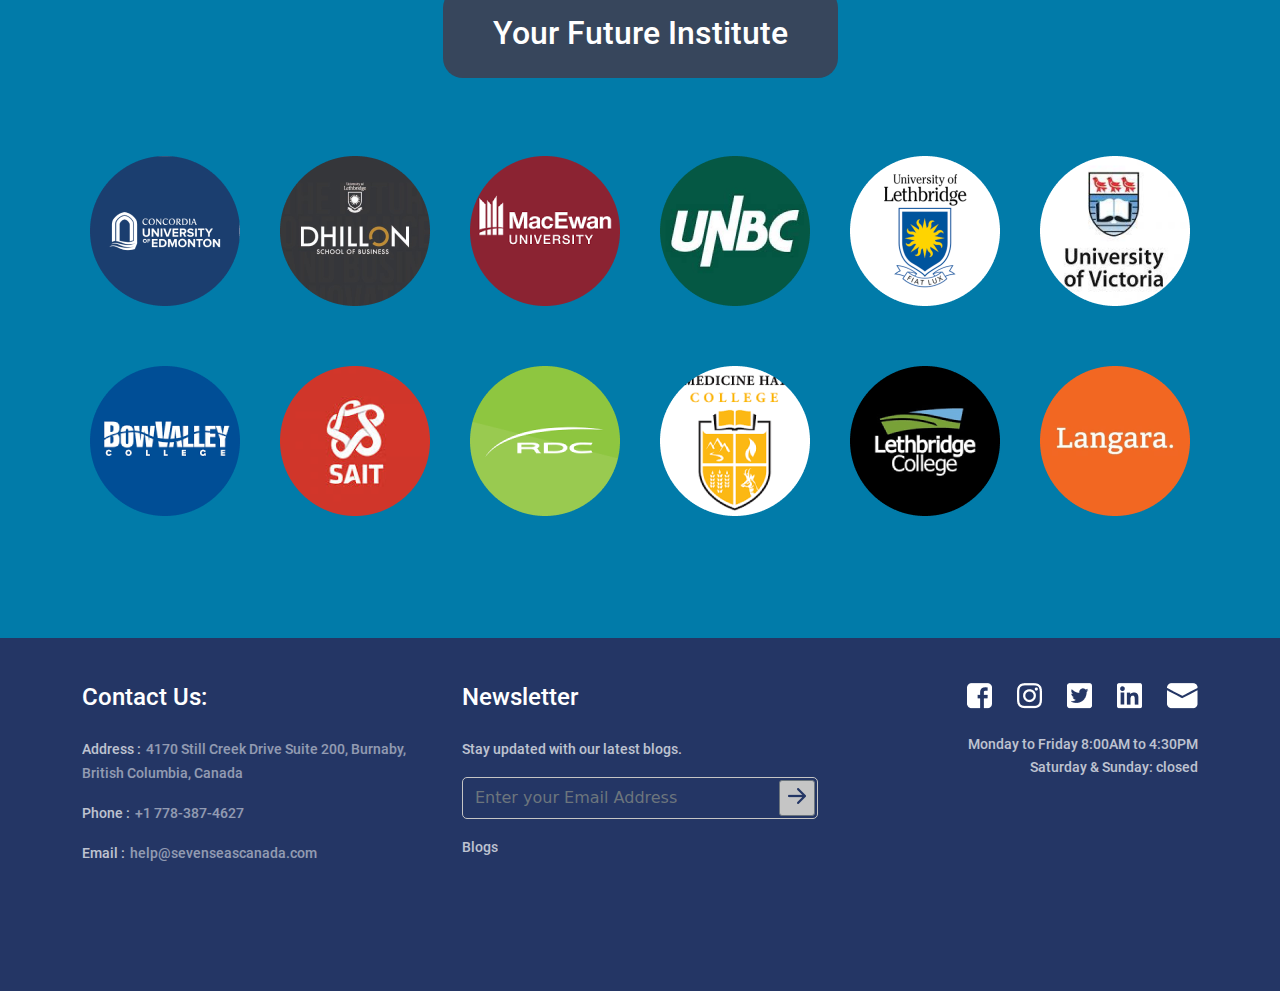
==== commit 751da6eb: "updated website for layouts" ====
--- a/index.html
+++ b/index.html
@@ -6,8 +6,8 @@
     <meta http-equiv="X-UA-Compatible" content="IE=edge">
     <meta name="viewport" content="width=device-width, initial-scale=1.0">
     <title>Seven Seas</title>
-    <link rel="stylesheet" href="assets/library/bootstrap/css/bootstrap.min.css">
-    <link rel="stylesheet" href="assets/css/main.css">
+    <link rel="stylesheet" href="./assets/library/bootstrap/css/bootstrap.min.css">
+    <link rel="stylesheet" href="./assets/css/main.css">
 </head>
 
 <body>
@@ -18,7 +18,7 @@
                     <div class="d-flex justify-content-between align-items-center">
                         <div class="top-bar-left">
                             <div class="top-bar-whatsapp">
-                                <img src="assets/images/whatsapp.png" class="img-fluid" alt="whatsapp">
+                                <img src="./assets/images/whatsapp.png" class="img-fluid" alt="whatsapp">
                                 <a href="tel:6476274200">(+1) 647 627 4200 Canada</a>
                                 <a href="tel:7378271567">(+91) 737 827 1567 India</a>
                             </div>
@@ -26,13 +26,13 @@
                         <div class="top-bar-right">
                             <ul class="list-unstyled m-0">
                                 <li>
-                                    <a href="tel:"><span>Toll Free:</span> (+1) 870-SSS-1842</a>
+                                    <a href="tel:870SSS1842"><span>Toll Free:</span> (+1) 870-SSS-1842</a>
                                 </li>
                                 <li>
-                                    <a href="tel:">inquiries@sevenseas.com</a>
+                                    <a href="mailto:inquiries@sevenseas.com">inquiries@sevenseas.com</a>
                                 </li>
                                 <li>
-                                    <a href="tel:">admissions@sevenseas.com</a>
+                                    <a href="mailto:admissions@sevenseas.com">admissions@sevenseas.com</a>
                                 </li>
                             </ul>
                         </div>
@@ -42,8 +42,8 @@
             </div>
             <nav class="main-nav navbar navbar-expand-lg navbar-light bg-light">
                 <div class="container">
-                    <a class="navbar-brand" href="index.html">
-                        <img src="assets/images/logo.svg" class="img-fluid" alt="">
+                    <a class="navbar-brand" href="/">
+                        <img src="./assets/images/logo.svg" class="img-fluid" alt="">
                     </a>
                     <button class="navbar-toggler" type="button" data-bs-toggle="collapse"
                         data-bs-target="#navbarNavDropdown" aria-controls="navbarNavDropdown" aria-expanded="false"
@@ -54,13 +54,13 @@
                         <ul class="navbar-nav ms-auto flex-nowrap">
                             <li class="nav-item">
                                 <a class="nav-link active" aria-current="page"
-                                    href="layout/institutes/institutes.html">Institutes</a>
+                                    href="./layout/institutes/institutes.html">Institutes</a>
                             </li>
                             <li class="nav-item">
-                                <a class="nav-link" href="layout/programs/programs.html">Programs</a>
+                                <a class="nav-link" href="./layout/programs/programs.html">Programs</a>
                             </li>
                             <li class="nav-item">
-                                <a class="nav-link" href="layout/countries/countries.html">Countries</a>
+                                <a class="nav-link" href="./layout/countries/countries.html">Countries</a>
                             </li>
                             <li class="nav-item dropdown">
                                 <a class="nav-link dropdown-toggle" href="#" id="navbarDropdownMenuLink" role="button"
@@ -69,9 +69,11 @@
                                 </a>
                                 <ul class="dropdown-menu" aria-labelledby="navbarDropdownMenuLink">
                                     <li><a class="dropdown-item"
-                                            href="layout/services/international-aspirants.html">International Aspirants</a>
+                                            href="./layout/services/international-aspirants.html">International
+                                            Aspirants</a>
                                     </li>
-                                    <li><a class="dropdown-item" href="layout/services/recruiting-agent.html">Recruiting
+                                    <li><a class="dropdown-item"
+                                            href="./layout/services/recruiting-agent.html">Recruiting
                                             Agent</a></li>
                                 </ul>
                             </li>
@@ -81,17 +83,29 @@
                                     About
                                 </a>
                                 <ul class="dropdown-menu" aria-labelledby="navbarDropdownMenuLink">
-                                    <li><a class="dropdown-item" href="#">Our Story</a></li>
-                                    <li><a class="dropdown-item" href="#">Talk & Walk</a></li>
-                                    <li><a class="dropdown-item" href="#">Management</a></li>
-                                    <li><a class="dropdown-item" href="#">News & Events</a></li>
-                                    <li><a class="dropdown-item" href="#">BLOG</a></li>
-                                    <li><a class="dropdown-item" href="#">CONTACT US</a></li>
+                                    <li><a class="dropdown-item" href="./layout/services/discover-purpose.html">Our
+                                            Story</a></li>
+                                    <li><a class="dropdown-item" href="./layout/about/blog.html">Talk & Walk</a></li>
+                                    <li><a class="dropdown-item" href="./layout/about/management.html">Management</a>
+                                    </li>
+                                    <li><a class="dropdown-item" href="./layout/about/featured-news.html">News &
+                                            Events</a></li>
+                                    <li><a class="dropdown-item" href="./layout/about/blog-2.html">BLOG</a></li>
+                                    <li><a class="dropdown-item" href="./layout/about/contact-us.html">CONTACT US</a>
+                                    </li>
                                 </ul>
                             </li>
+                            <li class="nav-item auth-buttons">
+                                <a class="btn mx-md-3" href="./layout/authentication/signup-details.html">
+                                    Sign Up
+                                </a>
+                                <a class="btn" href="./layout/authentication/user-login-details.html">
+                                    Login
+                                </a>
+                            </li>
                             <li class="nav-item user-profile">
-                                <a class="nav-link" href="#">
-                                    <img src="assets/images/user-s.png" class="img-fluid" alt="">
+                                <a class="nav-link" href="./layout/authentication/signup-details.html">
+                                    <img src="./assets/images/user-s.png" class="img-fluid" alt="">
                                 </a>
                             </li>
                         </ul>
@@ -119,7 +133,7 @@
                             <li>
                                 <span>
                                     <span class="img">
-                                        <img src="assets/images/user-ico.png" class="img-fluid" alt="">
+                                        <img src="./assets/images/user-ico.png" class="img-fluid" alt="">
                                     </span>
                                     <span class="text">
                                         Right Counselling- Industry Experts
@@ -129,7 +143,7 @@
                             <li>
                                 <span>
                                     <span class="img">
-                                        <img src="assets/images/usr-tick.png" alt="">
+                                        <img src="./assets/images/usr-tick.png" alt="">
                                     </span>
                                     <span class="text">One Profile- Multiple Universities Application</span>
                                 </span>
@@ -137,13 +151,13 @@
                             <li>
                                 <span>
                                     <span class="img">
-                                        <img src="assets/images/like.png" class="img-fluid" alt="">
+                                        <img src="./assets/images/like.png" class="img-fluid" alt="">
                                     </span>
                                     <span class="text">Higher Rates- Visa Success</span>
                                 </span>
                             </li>
                         </ul>
-                        <button class="btn common-btn">Free Online Booking</button>
+                        <a href="./layout/about/contact-us.html" class="btn common-btn">Free Online Booking</a>
                     </div>
                 </div>
             </div>
@@ -151,17 +165,17 @@
         <section class="services">
             <div class="container text-center">
                 <div class="title">
-                    <h2>AT YOUR EASE SEVEN SEAS</h2>
+                    <h2><a href="#"> AT YOUR EASE SEVEN SEAS</a></h2>
                 </div>
                 <div class="services-card">
                     <div class="card">
-                        <img src="assets/images/home-sec-3-a.png" class="img-fluid" alt="">
+                        <img src="./assets/images/home-sec-3-a.png" class="img-fluid" alt="">
                         <h3>International Aspirants</h3>
                         <p>Look for your eligibility criteria and apply for top universities based on your career
                             choices.</p>
                     </div>
                     <div class="card">
-                        <img src="assets/images/home-sec-3-b.png" class="img-fluid" alt="">
+                        <img src="./assets/images/home-sec-3-b.png" class="img-fluid" alt="">
                         <h3>Recruitment agent</h3>
                         <p>Get a Key to unlock the world of education from 1500+ institutes and universities.</p>
                     </div>
@@ -173,7 +187,7 @@
                 <div class="row align-items-center">
                     <div class="col-12 col-lg-5 text-center">
                         <div class="">
-                            <img src="assets/images/home-sec-4.png" class="img-fluid">
+                            <img src="./assets/images/home-sec-4.png" class="img-fluid">
                         </div>
                     </div>
                     <div class="col-12 col-lg-7 justify-content-between">
@@ -186,7 +200,7 @@
                             <li>Looking for a Permanent Stay Solution to Canada?</li>
                         </ul>
                         <div class="text-center mt-md-5 mt-sm-2">
-                            <button class="btn common-btn">Connect to Us</button>
+                            <a href="./layout/about/contact-us.html" class="btn common-btn">Connect to Us</a>
                         </div>
 
                     </div>
@@ -197,27 +211,27 @@
             <div class="container">
                 <div class="row align-items-center text-center">
                     <div class="col-md-6 col-sm-12">
-                        <img src="assets/images/home-sec-5-a.png" class="img-fluid" alt="">
+                        <img src="./assets/images/home-sec-5-a.png" class="img-fluid" alt="">
                         <h4>Issues with Language Barriers?</h4>
                     </div>
                     <div class="col-md-6 col-sm-12">
-                        <img src="assets/images/home-sec-5-b.png" class="img-fluid" alt="">
+                        <img src="./assets/images/home-sec-5-b.png" class="img-fluid" alt="">
                         <h4>Facing Visa Refusal?</h4>
                     </div>
                     <div class="col-12">
-                        <button class="btn common-btn">
+                        <a href="./layout/about/contact-us.html" class="btn common-btn">
                             consult with us
-                        </button>
+                        </a>
                     </div>
                 </div>
                 <div class="row align-items-center">
                     <div class="col-12 col-md-4 text-center">
                         <h4>Thinking on Accommodation
                             and Living Expenses?</h4>
-                        <button class="btn common-btn orange-color">Schedule A Call</button>
+                        <a href="./layout/about/contact-us.html" class="btn common-btn orange-color">Schedule A Call</a>
                     </div>
                     <div class="col-12 col-md-8 text-center">
-                        <img src="assets/images/home-sec-6.png" class="img-fluid" alt="">
+                        <img src="./assets/images/home-sec-6.png" class="img-fluid" alt="">
                     </div>
                 </div>
             </div>
@@ -233,19 +247,20 @@
             <div class="container">
                 <div class="row align-items-center">
                     <div class="col-12 col-lg-6 text-center">
-                        <img src="assets/images/home-sec-7.png" class="img-fluid" alt="">
+                        <img src="./assets/images/home-sec-7.png" class="img-fluid" alt="">
                     </div>
                     <div class="col-12 col-lg-6">
                         <h4>Best Career Choice with
                             Distinct Programs and Institutions!
                         </h4>
-                        <p class="my-md-5 my-sm-3">Choose Best Career options along with program and course selection including
+                        <p class="my-md-5 my-sm-3">Choose Best Career options along with program and course selection
+                            including
                             scholarship
                             avenues in each preferable institute.
                         </p>
-                        <button class="btn common-btn">
+                        <a href="./layout/programs/programs.html" class="btn common-btn">
                             Explore Programs Of Your Interest
-                        </button>
+                        </a>
                     </div>
                 </div>
             </div>
@@ -267,10 +282,10 @@
                             </li>
                             <li>International Network and Opportunities</li>
                         </ul>
-                        <button class="btn common-btn">Explore Universities</button>
+                        <a href="./layout/institutes/institutes.html" class="btn common-btn">Explore Universities</a>
                     </div>
                     <div class="col-12 col-lg-6 text-center">
-                        <img src="assets/images/home-sec-8.png" class="img-fluid" alt="">
+                        <img src="./assets/images/home-sec-8.png" class="img-fluid" alt="">
                     </div>
                 </div>
             </div>
@@ -282,16 +297,17 @@
                         <label class="label-ribben mb-md-5 mb-sm-3">RECRUITMENT AGENT</label>
                         <h3>Overwhelming Application Experience!
                         </h3>
-                        <p class="my-md-5 my-sm-3">With Seven Seas, make the application process easy for the students, and let it
+                        <p class="my-md-5 my-sm-3">With Seven Seas, make the application process easy for the students,
+                            and let it
                             be efficient
                             and
                             effective at the same time and connect them with diverse education institutes depending on
                             their program
                             choice</p>
-                        <button class="btn common-btn">Connect with us</button>
+                        <a href="./layout/about/contact-us.html" class="btn common-btn">Connect with us</a>
                     </div>
                     <div class="col-12 col-lg-6 text-center">
-                        <img src="assets/images/work.png" class="img-fluid" alt="">
+                        <img src="./assets/images/work.png" class="img-fluid" alt="">
                     </div>
                 </div>
             </div>
@@ -300,49 +316,50 @@
             <div class="container text-center">
                 <h2>Ticket to Dream World</h2>
                 <div class="d-flex px-md-5 align-items-center">
-                    <img src="assets/images/home-footer-1.png" class="img-fluid" alt="">
+                    <img src="./assets/images/home-footer-1.png" class="img-fluid" alt="">
                     <p class="pl-4">Seven Seas has partnered with 1500+ colleges, universities, primary and secondary
                         schools around
                         the world catering to
                         the needs and interest goals of an international student</p>
                 </div>
-                <button class="btn common-btn my-md-5 my-sm-3">Your Future Institute</button>
+                <a href="./layout/institutes/institutes-2.html" class="btn common-btn my-md-5 my-sm-3">Your Future
+                    Institute</a>
                 <div class="row">
                     <div class="col-6 col-sm-4 col-md-2">
-                        <img src="assets/images/home-footer-2.png" class="img-fluid" alt="">
-                    </div>
-                    <div class="col-6 col-sm-4 col-md-2">
-                        <img src="assets/images/home-footer-3.png" class="img-fluid" alt="">
-                    </div>
-                    <div class="col-6 col-sm-4 col-md-2">
-                        <img src="assets/images/home-footer-4.png" class="img-fluid" alt="">
-                    </div>
-                    <div class="col-6 col-sm-4 col-md-2">
-                        <img src="assets/images/home-footer-5.png" class="img-fluid" alt="">
-                    </div>
-                    <div class="col-6 col-sm-4 col-md-2">
-                        <img src="assets/images/home-footer-6.png" class="img-fluid" alt="">
-                    </div>
-                    <div class="col-6 col-sm-4 col-md-2">
-                        <img src="assets/images/home-footer-7.png" class="img-fluid" alt="">
-                    </div>
-                    <div class="col-6 col-sm-4 col-md-2">
-                        <img src="assets/images/home-footer-8.png" class="img-fluid" alt="">
-                    </div>
-                    <div class="col-6 col-sm-4 col-md-2">
-                        <img src="assets/images/home-footer-9.png" class="img-fluid" alt="">
-                    </div>
-                    <div class="col-6 col-sm-4 col-md-2">
-                        <img src="assets/images/home-footer-10.png" class="img-fluid" alt="">
-                    </div>
-                    <div class="col-6 col-sm-4 col-md-2">
-                        <img src="assets/images/home-footer-11.png" class="img-fluid" alt="">
-                    </div>
-                    <div class="col-6 col-sm-4 col-md-2">
-                        <img src="assets/images/home-footer-12.png" class="img-fluid" alt="">
-                    </div>
-                    <div class="col-6 col-sm-4 col-md-2">
-                        <img src="assets/images/home-footer-13.png" class="img-fluid" alt="">
+                        <img src="./assets/images/home-footer-2.png" class="img-fluid" alt="">
+                    </div>
+                    <div class="col-6 col-sm-4 col-md-2">
+                        <img src="./assets/images/home-footer-3.png" class="img-fluid" alt="">
+                    </div>
+                    <div class="col-6 col-sm-4 col-md-2">
+                        <img src="./assets/images/home-footer-4.png" class="img-fluid" alt="">
+                    </div>
+                    <div class="col-6 col-sm-4 col-md-2">
+                        <img src="./assets/images/home-footer-5.png" class="img-fluid" alt="">
+                    </div>
+                    <div class="col-6 col-sm-4 col-md-2">
+                        <img src="./assets/images/home-footer-6.png" class="img-fluid" alt="">
+                    </div>
+                    <div class="col-6 col-sm-4 col-md-2">
+                        <img src="./assets/images/home-footer-7.png" class="img-fluid" alt="">
+                    </div>
+                    <div class="col-6 col-sm-4 col-md-2">
+                        <img src="./assets/images/home-footer-8.png" class="img-fluid" alt="">
+                    </div>
+                    <div class="col-6 col-sm-4 col-md-2">
+                        <img src="./assets/images/home-footer-9.png" class="img-fluid" alt="">
+                    </div>
+                    <div class="col-6 col-sm-4 col-md-2">
+                        <img src="./assets/images/home-footer-10.png" class="img-fluid" alt="">
+                    </div>
+                    <div class="col-6 col-sm-4 col-md-2">
+                        <img src="./assets/images/home-footer-11.png" class="img-fluid" alt="">
+                    </div>
+                    <div class="col-6 col-sm-4 col-md-2">
+                        <img src="./assets/images/home-footer-12.png" class="img-fluid" alt="">
+                    </div>
+                    <div class="col-6 col-sm-4 col-md-2">
+                        <img src="./assets/images/home-footer-13.png" class="img-fluid" alt="">
                     </div>
                 </div>
             </div>
@@ -373,7 +390,7 @@
                             <div class="input-group my-3">
                                 <input type="text" placeholder="Enter your Email Address" class="form-control">
                                 <button class="btn btn-outline-secondary" type="button">
-                                    <img src="assets/images/arrow.png" class="img-fluid" alt="">
+                                    <img src="./assets/images/arrow.png" class="img-fluid" alt="">
                                 </button>
                             </div>
                             <label>Blogs</label>
@@ -381,11 +398,11 @@
                     </div>
                     <div class="col-12 col-md-4 text-md-end">
                         <div class="social-ico">
-                            <a href=""><img src="assets/images/facebook.png"></a>
-                            <a href=""><img src="assets/images/instagram.png"></a>
-                            <a href=""><img src="assets/images/twitter.png"></a>
-                            <a href=""><img src="assets/images/linkedin.png"></a>
-                            <a href=""><img src="assets/images/mail.png"></a>
+                            <a href=""><img src="./assets/images/facebook.png"></a>
+                            <a href=""><img src="./assets/images/instagram.png"></a>
+                            <a href=""><img src="./assets/images/twitter.png"></a>
+                            <a href=""><img src="./assets/images/linkedin.png"></a>
+                            <a href=""><img src="./assets/images/mail.png"></a>
                         </div>
                         <label class="d-block">Monday to Friday 8:00AM to 4:30PM</label>
                         <label>Saturday &amp; Sunday: closed</label>
@@ -394,7 +411,7 @@
             </div>
         </footer>
     </main>
-    <script src="assets/library/bootstrap/js/bootstrap.min.js"></script>
+    <script src="./assets/library/bootstrap/js/bootstrap.min.js"></script>
 </body>
 
 </html>--- a/assets/css/main.css
+++ b/assets/css/main.css
@@ -145,16 +145,32 @@
   color: #E01167;
 }
 
+.auth-buttons .btn {
+  background-color: #243665;
+  border-radius: 20px;
+  color: #fff !important;
+  font-family: roboto-regular !important;
+}
+
+#paginationTabs .page-item:not(.active) .page-link {
+  color: #005793;
+  font-weight: 500;
+}
+
+#paginationTabs .page-item.active .page-link {
+  background: #005793;
+  border-color: #005793;
+  font-weight: 500;
+}
+
 main.institutes .institute-bg {
   background: url(./../../assets/images/page-institutes-hero.svg);
-  background-size: contain;
-  background-position: center center;
+  background-size: cover;
 }
 
 main.institutes .institutes-type-2-bg {
   background: url(./../../assets/images/page-institutes-type-2-bg.svg);
-  background-size: contain;
-  background-position: center center;
+  background-size: cover;
 }
 
 main.institutes .industries-layout {
@@ -246,12 +262,6 @@
   line-height: 1.1;
 }
 
-@media (min-width: 576px) {
-  main.institutes .university-list .custom-sm-6 {
-    width: 49%;
-  }
-}
-
 main.international-apirants {
   /* carousel started  */
   /* Carousel end */
@@ -278,7 +288,7 @@
   max-width: 45%;
 }
 
-main.international-apirants .home-hero.int-service-bg, main.international-apirants .home-hero.int-recruiting-agent {
+main.international-apirants .home-hero.int-service-bg, main.international-apirants .home-hero.int-recruiting-agent, main.international-apirants.learning-path .home-hero.learning-bg, main.international-apirants.discover-purposes .home-hero.discover-bg {
   background-size: contain;
   background-repeat: no-repeat;
   background-position: right center;
@@ -322,6 +332,14 @@
 
 main.international-apirants .br-20 {
   border-radius: 20px;
+}
+
+main.international-apirants .br-10 {
+  border-radius: 10px;
+}
+
+main.international-apirants .br-25 {
+  border-radius: 25px;
 }
 
 main.international-apirants .btn-warning {
@@ -470,6 +488,158 @@
   border-radius: 50px;
 }
 
+main.international-apirants.learning-path .home-hero.learning-bg p, main.international-apirants.learning-path .home-hero.discover-bg p {
+  font-family: roboto-regular;
+  color: #243665;
+}
+
+main.international-apirants.learning-path .learning-bg {
+  background-image: url(./../../assets/images/page-7-discover.svg);
+}
+
+main.international-apirants.learning-path .bg-c-discover {
+  background: #FFD6E7;
+}
+
+main.international-apirants.learning-path .btn-magenta {
+  background: #D959D2;
+}
+
+main.international-apirants.learning-path .btn-violate {
+  background: #7B55CC;
+}
+
+main.international-apirants.learning-path .btn-blue {
+  background: #4767BE;
+}
+
+main.international-apirants.learning-path .btn-skyblue {
+  background: #2982A0;
+}
+
+main.international-apirants.learning-path .text-blue {
+  color: #1F3C88;
+}
+
+main.international-apirants.learning-path .bg-dark-blue {
+  background: #1F3C88;
+}
+
+main.international-apirants.learning-path .custom-adjust img {
+  -webkit-transform: scale(0.8) translateY(-6px);
+          transform: scale(0.8) translateY(-6px);
+}
+
+main.international-apirants.learning-path .custom-adjust.extended img {
+  -webkit-transform: scale(1) translateY(41px);
+          transform: scale(1) translateY(41px);
+}
+
+main.international-apirants.learning-path .commitment .scale {
+  -webkit-transform: scale(0.8);
+          transform: scale(0.8);
+}
+
+main.international-apirants.learning-path .commitment .transform-translate {
+  -webkit-transform: scale(1) translateY(41px);
+          transform: scale(1) translateY(41px);
+}
+
+main.international-apirants.discover-purposes .home-hero.discover-bg {
+  background-image: url(./../../assets/images/page-6-discover-purpose-bg.svg);
+  background-position: right bottom 22px;
+}
+
+main.international-apirants.discover-purposes .home-hero.discover-bg h3 {
+  color: #243665;
+}
+
+main.international-apirants.discover-purposes .home-hero.discover-bg button {
+  margin: auto 0 auto auto;
+}
+
+main.international-apirants.discover-purposes .btn-bg-blue {
+  background: #016BE0;
+}
+
+main.international-apirants.discover-purposes .btn-bg-brawn {
+  background: #DA4412;
+}
+
+main.international-apirants.discover-purposes .story-text {
+  border: 2px solid #000000;
+  -webkit-box-shadow: 0px 4px 4px rgba(0, 0, 0, 0.25);
+          box-shadow: 0px 4px 4px rgba(0, 0, 0, 0.25);
+}
+
+main.international-apirants.discover-purposes .text-light-blue {
+  color: #03039c;
+}
+
+main.international-apirants.discover-purposes .bg-dark-violet {
+  background: #6A2277;
+}
+
+main.international-apirants.discover-purposes .br-10-0 {
+  border-radius: 10px 0;
+}
+
+main.international-apirants.discover-purposes blockquote {
+  background-image: url(./../../assets/images/left-bottom.svg), url(./../../assets/images/top-right.svg);
+  padding: 42px 42px 190px 30px;
+  background-size: 85%, 80%;
+  font-size: 16px;
+  background-position: left 0px top 74%, top 0px right 0px;
+  background-repeat: no-repeat;
+  text-align: justify;
+  position: relative;
+}
+
+main.international-apirants.discover-purposes blockquote p:first-child::first-letter {
+  padding-left: 10%;
+}
+
+main.international-apirants.discover-purposes blockquote::before {
+  content: url(./../../assets/images/double-in-start.PNG);
+  position: absolute;
+  top: -27px;
+  left: -31px;
+}
+
+main.international-apirants.discover-purposes blockquote::after {
+  content: url(./../../assets/images/double-in-end.PNG);
+  position: absolute;
+  bottom: 23%;
+  right: -41px;
+}
+
+main.international-apirants.discover-purposes .educational-services {
+  padding: 10px;
+  background: linear-gradient(112deg, #B61256, #DC8EAE, #FFFFFF, #E5ABC3, #E5ABC3);
+}
+
+main.international-apirants.discover-purposes .educational-services > div {
+  border-radius: 15px/18px;
+}
+
+main.international-apirants.discover-purposes .why-canada .transformed {
+  -webkit-transform: translateY(-17px);
+          transform: translateY(-17px);
+}
+
+main.international-apirants.discover-purposes .bg-pinkish-magenta {
+  background: #C952DF;
+}
+
+main.international-apirants.discover-purposes .bg-light-sky-blue {
+  background: #E8F0FE;
+}
+
+main.international-apirants.discover-purposes .h-40 {
+  height: calc(100% - 252px);
+  font-size: 20px;
+}
+
 main.countries .countries-bg {
   background: url(./../../assets/images/canada-bg.jpg);
   background-position: center top;
@@ -514,28 +684,45 @@
 }
 
 main.about-common .featured-news .custom-card {
-  height: 423px;
   background: #E8F1FF;
   border-radius: 20px;
   margin: auto;
   margin-top: 35px;
   margin-bottom: 35px;
   max-width: 365px;
-}
-
-main.about-common .blog h1 {
+  overflow: hidden;
+}
+
+main.about-common .blog .blog-strip {
+  background: -webkit-gradient(linear, left bottom, left top, from(#D4DFFB), to(#D4DFFB)), #FFFFFF;
+  background: linear-gradient(0deg, #D4DFFB, #D4DFFB), #FFFFFF;
+  margin: 0;
+}
+
+main.about-common .blog .blog-strip .col-md-6:first-child h1 {
   color: #FF0069;
   letter-spacing: normal;
-  background: -webkit-gradient(linear, left bottom, left top, from(#D4DFFB), to(#D4DFFB)), #FFFFFF;
-  background: linear-gradient(0deg, #D4DFFB, #D4DFFB), #FFFFFF;
-}
-
-main.about-common .blog h1::after {
+}
+
+main.about-common .blog .blog-strip .col-md-6:first-child h1::after {
   content: none;
 }
 
+main.about-common .blog .blog-strip .col-md-6:last-child h1 {
+  color: #00349E;
+  letter-spacing: normal;
+}
+
+main.about-common .blog .blog-strip .col-md-6:last-child h1::after {
+  content: none;
+}
+
+main.about-common .blog .blog-strip .col-md-6:last-child h1 img {
+  height: 50px;
+}
+
 main.about-common .blog .blog-card {
-  height: 250px;
+  overflow: hidden;
   max-width: 340px;
   border-radius: 20px;
   background: #C4C4C4;
@@ -551,6 +738,14 @@
   background: #D28A39;
 }
 
+main.about-common .blog .title-11 {
+  color: #755912;
+}
+
+main.about-common .blog .title-22 i {
+  font-size: 18px;
+}
+
 main.about-common .management {
   background: #A2B6EB;
 }
@@ -559,11 +754,10 @@
   border-radius: 10px;
 }
 
-main.about-common .management .person {
+main.about-common .management .person img {
   height: 248px;
   width: 248px;
-  background: #C4C4C4;
-  margin: auto;
+  border-radius: 50%;
 }
 
 main.about-common .management h4 {
@@ -580,6 +774,418 @@
 
 main.about-common .management .experts-voice p::first-letter {
   padding-left: 3.3rem;
+}
+
+main.about-us .about-section > .d-flex .d-col:first-child .list-group {
+  background-color: #ECEFFF;
+  padding: 40px 25px 100px 25px;
+}
+
+main.about-us .about-section > .d-flex .d-col:first-child .list-group img {
+  width: 250px;
+  height: 250px;
+  margin-bottom: 54px;
+}
+
+main.about-us .about-section > .d-flex .d-col:first-child .list-group a {
+  font-family: roboto-medium;
+  font-size: 24px;
+  background-color: transparent;
+  border: none;
+  color: #000;
+  text-transform: uppercase;
+}
+
+main.about-us .about-section > .d-flex .d-col:first-child .list-group a.active {
+  background-color: transparent;
+  color: #000;
+}
+
+main.about-us .about-section > .d-flex .d-col:last-child > h1 {
+  font-family: roboto-medium;
+  font-size: 36px;
+  background-color: #C4C4C4;
+  color: #000;
+  padding: 40px;
+  text-align: center;
+}
+
+main.about-us .about-section > .d-flex .d-col:last-child .container {
+  padding: 0 100px;
+}
+
+main.about-us .about-section > .d-flex .d-col:last-child .container .list-title {
+  font-family: roboto-medium;
+  font-size: 24px;
+  color: #000;
+  padding: 30px 0;
+  text-transform: uppercase;
+}
+
+main.about-us .about-section > .d-flex .d-col:last-child .container p {
+  font-family: roboto-regular;
+  font-size: 16px;
+  color: #000;
+}
+
+main.about-us .about-section > .d-flex .d-col:last-child .container p strong {
+  font-family: roboto-bold;
+  font-size: 16px;
+}
+
+main.about-us .about-section > .d-flex .d-col:last-child .container h5 {
+  font-family: roboto-bold;
+  font-size: 16px;
+  color: #000;
+}
+
+main.about-us .about-section > .d-flex .d-col:last-child .container .input-group {
+  position: relative;
+}
+
+main.about-us .about-section > .d-flex .d-col:last-child .container .input-group .form-control {
+  border: 1px solid #729EF4;
+  background-color: #EBF0FF;
+  border-radius: 30px !important;
+  height: 42px;
+}
+
+main.about-us .about-section > .d-flex .d-col:last-child .container .input-group .btn {
+  position: absolute;
+  height: 36px;
+  width: 36px;
+  right: 3px;
+  top: 3px;
+  background-color: transparent;
+  border-radius: 3px !important;
+  padding: 0;
+  border: none;
+  z-index: 9;
+}
+
+main.about-us .about-section > .d-flex .d-col:last-child .container .input-group .btn:focus {
+  -webkit-box-shadow: none;
+          box-shadow: none;
+}
+
+main.about-us .about-section > .d-flex .d-col:last-child .container .input-group .btn img {
+  margin-top: -4px;
+}
+
+main.about-us .about-section > .d-flex .d-col:last-child .container .about-programs-item {
+  margin-bottom: 30px;
+}
+
+main.about-us .about-section > .d-flex .d-col:last-child .container .about-programs-item h4,
+main.about-us .about-section > .d-flex .d-col:last-child .container .about-programs-item label {
+  font-family: roboto-regular;
+  font-size: 16px;
+  color: #000;
+  display: block;
+  margin-bottom: 16px;
+}
+
+main.about-us .about-section > .d-flex .d-col:last-child .container .about-programs-item h2 {
+  font-family: roboto-regular;
+  font-size: 24px;
+  color: #000;
+}
+
+main.about-us .about-section > .d-flex .d-col:last-child .container .about-programs-item a {
+  font-family: roboto-bold;
+  font-size: 24px;
+  color: #243665;
+  text-decoration: none;
+  text-transform: uppercase;
+}
+
+main.about-us .about-section > .d-flex .d-col:last-child .container .about-programs-item .d-flex > div:first-child {
+  margin-right: 30px;
+}
+
+main.about-us .about-section > .d-flex .d-col:last-child .container .about-gallery {
+  padding-bottom: 150px;
+}
+
+main.about-us .about-section > .d-flex .d-col:last-child .container .about-gallery .carousel-control-prev-icon {
+  background-image: url(../images/arr-left.png);
+  width: 50px;
+  height: 83px;
+}
+
+main.about-us .about-section > .d-flex .d-col:last-child .container .about-gallery .carousel-control-next-icon {
+  background-image: url(../images/arr-right.png);
+  width: 50px;
+  height: 83px;
+}
+
+main.user .text-red {
+  color: #ff0000;
+}
+
+main.user .bg-login {
+  background-image: url(../images/login-bg.svg);
+}
+
+main.user .bg-grey {
+  background: #F7F7F7;
+}
+
+main.user .divider:after,
+main.user .divider:before {
+  content: "";
+  -webkit-box-flex: 1;
+      -ms-flex: 1;
+          flex: 1;
+  height: 1px;
+  background: #eee;
+}
+
+main.user .br-5 {
+  border-radius: 5px;
+}
+
+main.user .br-10 {
+  border-radius: 10px;
+}
+
+main.user .login-panel {
+  -webkit-box-shadow: -15px 15px 0px #007cff;
+          box-shadow: -15px 15px 0px #007cff;
+  border-radius: 15px;
+}
+
+main.user .login-panel .custom-padding {
+  padding-left: 40px !important;
+  padding-right: 40px !important;
+}
+
+main.user .login-panel > div {
+  background: #f6f8fd;
+  border: 5px solid #01499d;
+  -webkit-box-sizing: border-box;
+          box-sizing: border-box;
+  -webkit-box-shadow: 0px 4px 10px rgba(0, 0, 0, 0.25);
+          box-shadow: 0px 4px 10px rgba(0, 0, 0, 0.25);
+  border-radius: 15px;
+}
+
+main.user .login-panel .fs-10 {
+  font-size: 10px;
+}
+
+main.user .login-panel label {
+  color: #000;
+}
+
+main.user .login-panel .btn-dark-blue {
+  background: #243665;
+  font-size: 24px;
+}
+
+main.user .login-panel .text-dark-blue {
+  color: #243665;
+  font-weight: 500;
+}
+
+main.user .drop-shadow {
+  background: #FFFFFF;
+  -webkit-box-shadow: 0px 4px 4px rgba(0, 0, 0, 0.25);
+          box-shadow: 0px 4px 4px rgba(0, 0, 0, 0.25);
+  border-radius: 10px;
+}
+
+main.user .drop-shadow h4 {
+  color: #3E66F7;
+  border-bottom: 1px solid rgba(0, 0, 0, 0.2);
+}
+
+main.user .drop-shadow p {
+  color: #000000;
+}
+
+main.user .drop-shadow a {
+  border: 2px solid rgba(36, 54, 101, 0.2);
+  border-radius: 10px;
+  color: #243665;
+}
+
+main.user .sinup-details {
+  background-image: url(../images/sinup-details.jpg);
+}
+
+main.user .sinup-details img.image-position {
+  left: 250px;
+  z-index: 1;
+  top: -102px;
+}
+
+main.user .sinup-details-seps {
+  background: #a2b6eb;
+}
+
+main.user .sinup-details-seps .form-wrapper {
+  background: #ECF0FB;
+  -webkit-box-shadow: 0px 4px 10px rgba(0, 0, 0, 0.25);
+          box-shadow: 0px 4px 10px rgba(0, 0, 0, 0.25);
+  border-radius: 15px;
+}
+
+main.user .sinup-details-seps .form-wrapper figure {
+  right: 104px;
+}
+
+main.user .sinup-details-seps .form-wrapper .fs-adjust {
+  font-size: 0.775em;
+}
+
+main.user .sinup-details-seps .form-wrapper .form-check label {
+  min-width: 4.2em;
+}
+
+main.user .sinup-details-seps .form-wrapper .play-icons {
+  bottom: 2.6em;
+  position: absolute;
+  right: 40px;
+}
+
+main.user .sinup-details-seps .form-wrapper .play-icons + .play-icons {
+  left: 0;
+  bottom: 1.5em;
+  margin: auto;
+}
+
+main.user .sinup-details-seps .form-wrapper .choose-file {
+  position: absolute;
+  bottom: 1px;
+  width: 99%;
+  left: 1px;
+  padding-top: 4.7px !important;
+  padding-bottom: 4.78px !important;
+  overflow-x: hidden;
+  white-space: nowrap;
+  text-overflow: ellipsis;
+  cursor: pointer;
+}
+
+main.user .sinup-details-seps .form-wrapper .choose-file button {
+  font-size: 10px;
+  padding-top: 7px !important;
+  padding-bottom: 7px !important;
+  padding-left: 15px;
+  padding-right: 15px;
+}
+
+main.user .sinup-details-seps .fs-14 {
+  font-size: 14px;
+}
+
+main.paid-application section {
+  padding: 50px 0;
+}
+
+main.paid-application section h4 {
+  font-family: roboto-medium;
+  font-size: 24px;
+  margin-bottom: 37px;
+}
+
+main.paid-application section .table tr th,
+main.paid-application section .table tr td {
+  font-family: roboto-regular;
+  font-size: 16px;
+  color: #000;
+  font-weight: normal;
+}
+
+main.paid-application section .table input[type=checkbox] {
+  -webkit-box-shadow: 0px 4px 4px rgba(0, 0, 0, 0.25);
+          box-shadow: 0px 4px 4px rgba(0, 0, 0, 0.25);
+  border: none;
+}
+
+main.paid-application section .table thead {
+  background: #C4C4C4;
+}
+
+main.paid-application section .table .btn {
+  width: 78px;
+  height: 22px;
+  background: #243665;
+  color: #fff;
+  padding: 0;
+  font-family: roboto-medium;
+  font-size: 14px;
+  text-transform: uppercase;
+}
+
+main.paid-application section .btn-outline-primary {
+  border: 2px solid #243665;
+  color: #243665;
+  font-family: roboto-medium;
+  font-size: 14px;
+}
+
+main.paid-application section .btn-outline-primary:hover {
+  background-color: #243665;
+  color: #fff;
+}
+
+main.paid-application section .btn-primary {
+  border: 2px solid #243665;
+  background-color: #243665;
+  color: #fff;
+  font-family: roboto-medium;
+  font-size: 14px;
+}
+
+main.paid-application section .btn-primary:hover {
+  background-color: #243665;
+  color: #fff;
+}
+
+main.contact-us .form {
+  background-color: #FFD6E7;
+}
+
+main.contact-us .form h4 {
+  color: #061846;
+  font-family: roboto-medium;
+  font-size: 48px;
+  padding: 50px 0 100px;
+  background-color: transparent;
+  text-align: center;
+}
+
+main.contact-us .form label {
+  font-family: roboto-medium;
+  font-size: 36px;
+  color: #001F5B;
+}
+
+main.contact-us .form ul {
+  display: -webkit-box;
+  display: -ms-flexbox;
+  display: flex;
+  -ms-flex-pack: distribute;
+      justify-content: space-around;
+  padding: 120px 0;
+  -ms-flex-wrap: wrap;
+      flex-wrap: wrap;
+}
+
+main.contact-us .form ul li {
+  margin-bottom: 20px;
+}
+
+main.contact-us .form .common-btn {
+  background-color: #005460;
+  color: #fff;
+}
+
+main.contact-us .form input[type=text] {
+  height: 48px;
+  margin-bottom: 1rem;
 }
 
 main .header .top-bar {
@@ -825,6 +1431,11 @@
   font-family: roboto-bold;
   font-size: 48px;
   margin: 0;
+}
+
+main .services .title h2 a {
+  color: #fff;
+  text-decoration: none;
 }
 
 main .services .services-card {
@@ -1194,6 +1805,10 @@
   font-size: 24px;
 }
 
+main .programs .card a {
+  text-decoration: none;
+}
+
 main .programs .common-btn {
   background-color: #243665;
   color: #fff;
@@ -1205,6 +1820,9 @@
   }
   main.international-apirants .home-hero.int-service-bg {
     background-size: 90%;
+  }
+  main .home-hero h2 {
+    font-size: 2.2rem;
   }
 }
 
@@ -1276,6 +1894,17 @@
   main .programs {
     padding: 92px 96px;
   }
+  main.international-apirants.discover-purposes blockquote {
+    padding: 42px 42px 208px 30px;
+  }
+  main.institutes .university-list .badge p {
+    font-size: 18px !important;
+  }
+  main.user .sinup-details img.image-position {
+    left: 59px;
+    z-index: 1;
+    top: -56px;
+  }
 }
 
 @media screen and (max-width: 992px) {
@@ -1383,13 +2012,79 @@
   main .programs {
     padding: 50px 0px;
   }
+  main.international-apirants.discover-purposes .h-40 {
+    font-size: 16px;
+  }
+  main.international-apirants.discover-purposes .bg-pinkish-magenta,
+  main.international-apirants.learning-path .btn-violate,
+  main.international-apirants.learning-path .btn-skyblue,
+  main.institutes .university-list .badge p,
+  main.institutes .selected-countries .badge {
+    font-size: 16px !important;
+  }
+  main.institutes .dropdown button {
+    font-size: 25px;
+    padding: 15px !important;
+  }
+  main.institutes .dropdown button.active + .dropdown-menu {
+    top: 70px;
+  }
+  main.about-us .about-section > .d-flex {
+    -webkit-box-orient: vertical;
+    -webkit-box-direction: normal;
+        -ms-flex-direction: column;
+            flex-direction: column;
+  }
+  main.about-us .about-section > .d-flex .d-col:first-child .list-group {
+    padding: 10px 25px;
+  }
+  main.about-us .about-section > .d-flex .d-col:first-child .list-group img {
+    width: 100px;
+    height: 100px;
+    margin: 0;
+  }
+  main.about-us .about-section > .d-flex .d-col:first-child .list-group {
+    -webkit-box-orient: horizontal;
+    -webkit-box-direction: normal;
+        -ms-flex-direction: row;
+            flex-direction: row;
+    -webkit-box-align: center;
+        -ms-flex-align: center;
+            align-items: center;
+  }
+  main.about-us .about-section > .d-flex .d-col:first-child .list-group a {
+    text-align: center;
+    font-size: 18px;
+  }
+  main.about-us .about-section > .d-flex .d-col:last-child > h1 {
+    padding: 20px;
+    font-size: 26px;
+  }
+  main.about-us .about-section > .d-flex .d-col:last-child .container {
+    padding: 0 20px;
+  }
+  main.about-us .about-section > .d-flex .d-col:last-child .container .about-gallery {
+    padding-bottom: 50px;
+  }
+  main.about-us .about-section > .d-flex .d-col:last-child .container .about-gallery .carousel-control-prev-icon,
+  main.about-us .about-section > .d-flex .d-col:last-child .container .about-gallery .carousel-control-next-icon {
+    width: 30px;
+    height: 63px;
+  }
+  main.user .sinup-details img.image-position {
+    display: none;
+  }
 }
 
 @media screen and (max-width: 768px) {
   main .home-hero.home-hero-bg,
   main .online-booking .booking-bg,
   main.international-apirants .home-hero.int-service-bg,
-  main.international-apirants .int-recruiting-agent {
+  main.international-apirants .int-recruiting-agent,
+  main.international-apirants.discover-purposes .home-hero.discover-bg,
+  main.international-apirants.discover-purposes blockquote,
+  main.international-apirants.learning-path .learning-bg,
+  main.user .bg-login {
     background: none;
   }
   main .online-booking .booking-bg ul li > span {
@@ -1430,7 +2125,10 @@
   .label-ribben,
   main .partner h2,
   main.international-apirants .fs-36,
-  main .programs .card .title h3 {
+  main .programs .card .title h3,
+  main.about-us .about-section > .d-flex .d-col:last-child .container .list-title,
+  main.about-us .about-section > .d-flex .d-col:last-child .container .about-programs-item h2,
+  main.about-us .about-section > .d-flex .d-col:last-child .container .about-programs-item a {
     font-size: 18px;
   }
   main .programs .card {
@@ -1450,11 +2148,18 @@
   .career-choice img,
   .recruitment-agent img,
   .international-exp img,
-  .connect-us img {
+  .connect-us img,
+  main.international-apirants.discover-purposes blockquote::before,
+  main.international-apirants.discover-purposes blockquote::after {
     display: none;
   }
-  main .recruitment-agent h3 {
-    font-size: 24px;
+  main.international-apirants.discover-purposes blockquote {
+    padding: 0;
+  }
+  main .recruitment-agent h3,
+  main.about-common .management h4,
+  main.about-common .management p {
+    font-size: 24px !important;
   }
   .partner .d-flex {
     display: block !important;
@@ -1479,15 +2184,58 @@
     width: 50px;
     left: 75px;
   }
-  .student-facilities img {
+  .student-facilities img,
+  main.about-us .about-section > .d-flex .d-col:first-child {
     display: none;
   }
-  main.international-apirants .study-section .btn-style {
+  main.international-apirants .study-section .btn-style,
+  main.contact-us .form label {
     font-size: 24px !important;
     margin-top: 20px !important;
   }
-  .common-peach-section .title {
+  .common-peach-section .title,
+  main.about-common .management .experts-voice h2,
+  main.countries .country-title,
+  main.countries .country-bg-c h3 {
     font-size: 36px;
+  }
+  main.international-apirants.learning-path .home-hero.learning-bg p {
+    font-size: 16px !important;
+  }
+  main.about-common h1 {
+    font-size: 1.5rem;
+    -webkit-box-align: center;
+        -ms-flex-align: center;
+            align-items: center;
+  }
+  main.about-us .about-section > .d-flex .d-col:last-child .container .list-title,
+  main.about-us .about-section > .d-flex .d-col:last-child .container .about-gallery {
+    padding: 10px 0;
+  }
+  main.about-us .about-section > .d-flex .d-col:last-child .container p,
+  main.about-us .about-section > .d-flex .d-col:last-child .container p strong {
+    font-size: 14px;
+  }
+  main.about-us .about-section > .d-flex .d-col:last-child .container .input-group {
+    margin-bottom: 20px;
+  }
+  main.about-us .about-section > .d-flex .d-col:last-child .container .about-programs-item h4,
+  main.about-us .about-section > .d-flex .d-col:last-child .container .about-programs-item label {
+    margin-bottom: 5px;
+  }
+  main.contact-us .form h4 {
+    font-size: 30px;
+    padding: 15px;
+  }
+  main.contact-us .form ul {
+    padding: 30px 0;
+  }
+  main.user .sinup-details-seps .form-wrapper .play-icons.d-flex {
+    bottom: -6em;
+    position: absolute;
+    right: 0px;
+    -webkit-transform: scale(0.6);
+            transform: scale(0.6);
   }
 }
 
@@ -1498,7 +2246,8 @@
   main .online-booking .booking-bg ul li:first-child .text {
     line-height: 3;
   }
-  main.international-apirants .primary-btn {
+  main.international-apirants .primary-btn,
+  main.about-common h1 {
     font-size: 16px !important;
   }
   main .programs .card,
@@ -1506,5 +2255,17 @@
   main .programs .card .img {
     width: 100%;
   }
+  main.about-common h1 {
+    font-size: 16px !important;
+  }
+  main.about-common h1 img {
+    width: 40px;
+    padding: 10px !important;
+  }
+  main.institutes .dropdown button {
+    font-size: 18px;
+    padding: 15px !important;
+    width: 100%;
+  }
 }
 /*# sourceMappingURL=main.css.map */